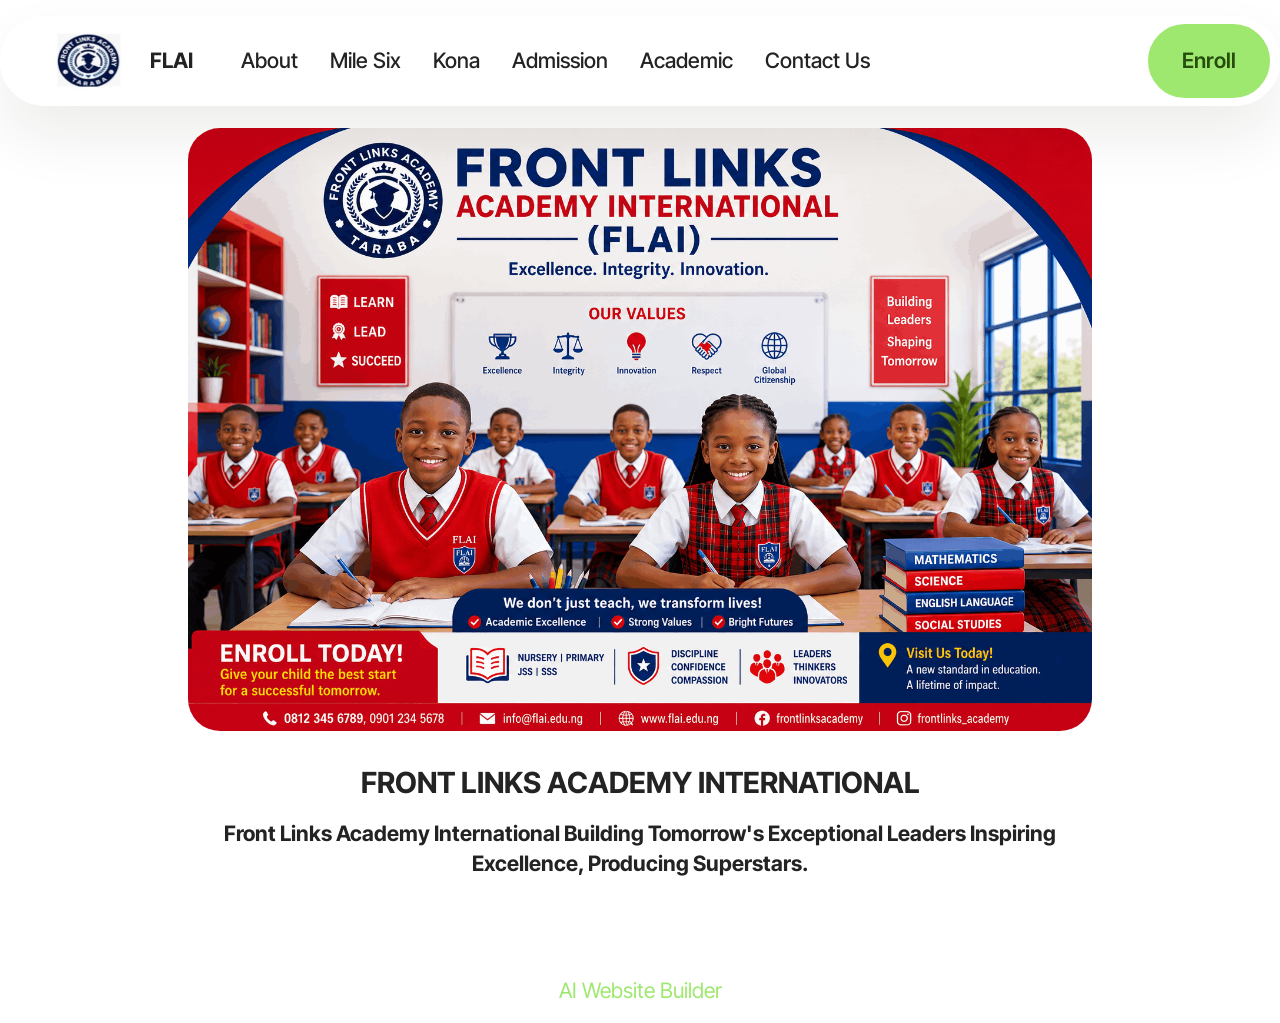
==== index.html @ f35ad3a6 "i have made some changes to different pages of this my email I want you to reflect the change to tak" ====
<!DOCTYPE html>
<html  >
<head>
  <!-- Site made with Mobirise Website Builder v6.1.12, https://mobirise.com -->
  <meta charset="UTF-8">
  <meta http-equiv="X-UA-Compatible" content="IE=edge">
  <meta name="generator" content="Mobirise v6.1.12, mobirise.com">
  <meta name="viewport" content="width=device-width, initial-scale=1, minimum-scale=1">
  <link rel="shortcut icon" href="assets/images/front-232x131.jpeg" type="image/x-icon">
  <meta name="description" content="">
  
  
  <title>Home</title>
  <link rel="stylesheet" href="assets/web/assets/mobirise-icons2/mobirise2.css">
  <link rel="stylesheet" href="assets/bootstrap/css/bootstrap.min.css">
  <link rel="stylesheet" href="assets/dropdown/css/style.css">
  <link rel="stylesheet" href="assets/theme/css/style.css">
  <link rel="preload" href="https://fonts.googleapis.com/css?family=Inter+Tight:100,200,300,400,500,600,700,800,900,100i,200i,300i,400i,500i,600i,700i,800i,900i&display=swap" as="style" onload="this.onload=null;this.rel='stylesheet'">
  <noscript><link rel="stylesheet" href="https://fonts.googleapis.com/css?family=Inter+Tight:100,200,300,400,500,600,700,800,900,100i,200i,300i,400i,500i,600i,700i,800i,900i&display=swap"></noscript>
  <link rel="preload" as="style" href="assets/mobirise/css/mbr-additional.css?v=ngx1oE"><link rel="stylesheet" href="assets/mobirise/css/mbr-additional.css?v=ngx1oE" type="text/css">

  
  
  
</head>
<body>
  
  <section data-bs-version="5.1" class="menu menu1 cid-vpVtvI7wzk" once="menu" id="menu01-0">
	

	<nav class="navbar navbar-dropdown navbar-fixed-top navbar-expand-lg">
		<div class="container">
			<div class="navbar-brand">
				<span class="navbar-logo">
					
						<img src="assets/images/front-232x131.jpeg" alt="Mobirise Website Builder" style="height: 4.1rem;">
					
				</span>
				<span class="navbar-caption-wrap"><a class="navbar-caption text-black display-4" href="https://mobiri.se">FLAI</a></span>
			</div>
			<button class="navbar-toggler" type="button" data-toggle="collapse" data-bs-toggle="collapse" data-target="#navbarSupportedContent" data-bs-target="#navbarSupportedContent" aria-controls="navbarNavAltMarkup" aria-expanded="false" aria-label="Toggle navigation">
				<div class="hamburger">
					<span></span>
					<span></span>
					<span></span>
					<span></span>
				</div>
			</button>
			<div class="collapse navbar-collapse" id="navbarSupportedContent">
				<ul class="navbar-nav nav-dropdown" data-app-modern-menu="true"><li class="nav-item">
						<a class="nav-link link text-black text-primary display-4" href="index.html">About</a>
					</li>
					<li class="nav-item">
						<a class="nav-link link text-black text-primary display-4" href="Mile Six.html" aria-expanded="false">Mile Six</a>
					</li>
					<li class="nav-item">
						<a class="nav-link link text-black text-primary display-4" href="Kona.html">Kona</a>
					</li><li class="nav-item"><a class="nav-link link text-black text-primary display-4" href="Admission.html">Admission</a></li><li class="nav-item"><a class="nav-link link text-black text-primary display-4" href="Academic.html">Academic</a></li><li class="nav-item"><a class="nav-link link text-black text-primary display-4" href="Contact Us.html">Contact Us</a></li></ul>
				
				<div class="navbar-buttons mbr-section-btn"><a class="btn btn-primary display-4" href="https://docs.google.com/forms/d/e/1FAIpQLSfsTu2SlYnp4zpm4cTp5CRdZCL0W5uRbPHnuYAsHV6tFRTUJg/viewform?usp=sharing&ouid=110443081614350063165">Enroll</a></div>
			</div>
		</div>
	</nav>
</section>

<section data-bs-version="5.1" class="image01 cid-vpWY60QFX1" id="image01-a">
  

  
  

  <div class="container">
    <div class="row justify-content-center">
      <div class="col-12 col-lg-9">
        <div class="image-wrapper mb-4">
          <img class="w-100" src="assets/images/chatgpt20image20jul20202020262010-16-3920pm-1536x1024.png" alt="Mobirise Website Builder">
        </div>
        <h4 class="mbr-description mbr-fonts-style mb-3 align-center display-5"><strong>FRONT LINKS ACADEMY INTERNATIONAL</strong></h4>
        <p class="mbr-description mbr-fonts-style mb-0 align-center display-7"><strong>Front Links Academy International Building Tomorrow's Exceptional Leaders Inspiring Excellence, Producing Superstars.</strong></p>
      </div>
    </div>
  </div>
</section><section class="display-7" style="padding: 0;align-items: center;justify-content: center;flex-wrap: wrap;    align-content: center;display: flex;position: relative;height: 4rem;"><a href="https://mobiri.se/4674912" style="flex: 1 1;height: 4rem;position: absolute;width: 100%;z-index: 1;"><img alt="" style="height: 4rem;" src="[data-uri]"></a><p style="margin: 0;text-align: center;" class="display-7">&#8204;</p><a style="z-index:1" href="https://mobirise.com/builder/ai-website-builder.html">AI Website Builder</a></section><script src="assets/bootstrap/js/bootstrap.bundle.min.js"></script>  <script src="assets/smoothscroll/smooth-scroll.js"></script>  <script src="assets/ytplayer/index.js"></script>  <script src="assets/dropdown/js/navbar-dropdown.js"></script>  <script src="assets/theme/js/script.js"></script>  
  
  
</body>
</html>
---- assets/web/assets/mobirise-icons2/mobirise2.css ----
@font-face {
  font-family: 'Moririse2';
  font-display: swap;
  src:  url('mobirise2.eot?f2bix4');
  src:  url('mobirise2.eot?f2bix4#iefix') format('embedded-opentype'),
    url('mobirise2.woff2?f2bix4') format('woff2'),
    url('mobirise2.woff?f2bix4') format('woff'),
    url('mobirise2.ttf?f2bix4') format('truetype'),
    url('mobirise2.svg?f2bix4#mobirise2') format('svg');
  font-weight: normal;
  font-style: normal;
}

[class^="mobi-"], [class*=" mobi-"] {
  /* use !important to prevent issues with browser extensions that change fonts */
  font-family: 'Moririse2' !important;
  speak: none;
  font-style: normal;
  font-weight: normal;
  font-variant: normal;
  text-transform: none;
  line-height: 1;

  /* Better Font Rendering =========== */
  -webkit-font-smoothing: antialiased;
  -moz-osx-font-smoothing: grayscale;
}

.mobi-mbri-add-submenu:before {
  content: "\e900";
}
.mobi-mbri-alert:before {
  content: "\e901";
}
.mobi-mbri-align-center:before {
  content: "\e902";
}
.mobi-mbri-align-justify:before {
  content: "\e903";
}
.mobi-mbri-align-left:before {
  content: "\e904";
}
.mobi-mbri-align-right:before {
  content: "\e905";
}
.mobi-mbri-android:before {
  content: "\e906";
}
.mobi-mbri-apple:before {
  content: "\e907";
}
.mobi-mbri-arrow-down:before {
  content: "\e908";
}
.mobi-mbri-arrow-next:before {
  content: "\e909";
}
.mobi-mbri-arrow-prev:before {
  content: "\e90a";
}
.mobi-mbri-arrow-up:before {
  content: "\e90b";
}
.mobi-mbri-bold:before {
  content: "\e90c";
}
.mobi-mbri-bookmark:before {
  content: "\e90d";
}
.mobi-mbri-bootstrap:before {
  content: "\e90e";
}
.mobi-mbri-briefcase:before {
  content: "\e90f";
}
.mobi-mbri-browse:before {
  content: "\e910";
}
.mobi-mbri-bulleted-list:before {
  content: "\e911";
}
.mobi-mbri-calendar:before {
  content: "\e912";
}
.mobi-mbri-camera:before {
  content: "\e913";
}
.mobi-mbri-cart-add:before {
  content: "\e914";
}
.mobi-mbri-cart-full:before {
  content: "\e915";
}
.mobi-mbri-cash:before {
  content: "\e916";
}
.mobi-mbri-change-style:before {
  content: "\e917";
}
.mobi-mbri-chat:before {
  content: "\e918";
}
.mobi-mbri-clock:before {
  content: "\e919";
}
.mobi-mbri-close:before {
  content: "\e91a";
}
.mobi-mbri-cloud:before {
  content: "\e91b";
}
.mobi-mbri-code:before {
  content: "\e91c";
}
.mobi-mbri-contact-form:before {
  content: "\e91d";
}
.mobi-mbri-credit-card:before {
  content: "\e91e";
}
.mobi-mbri-cursor-click:before {
  content: "\e91f";
}
.mobi-mbri-cust-feedback:before {
  content: "\e920";
}
.mobi-mbri-database:before {
  content: "\e921";
}
.mobi-mbri-delivery:before {
  content: "\e922";
}
.mobi-mbri-desktop:before {
  content: "\e923";
}
.mobi-mbri-devices:before {
  content: "\e924";
}
.mobi-mbri-down:before {
  content: "\e925";
}
.mobi-mbri-download-2:before {
  content: "\e926";
}
.mobi-mbri-download:before {
  content: "\e927";
}
.mobi-mbri-drag-n-drop-2:before {
  content: "\e928";
}
.mobi-mbri-drag-n-drop:before {
  content: "\e929";
}
.mobi-mbri-edit-2:before {
  content: "\e92a";
}
.mobi-mbri-edit:before {
  content: "\e92b";
}
.mobi-mbri-error:before {
  content: "\e92c";
}
.mobi-mbri-extension:before {
  content: "\e92d";
}
.mobi-mbri-features:before {
  content: "\e92e";
}
.mobi-mbri-file:before {
  content: "\e92f";
}
.mobi-mbri-flag:before {
  content: "\e930";
}
.mobi-mbri-folder:before {
  content: "\e931";
}
.mobi-mbri-gift:before {
  content: "\e932";
}
.mobi-mbri-github:before {
  content: "\e933";
}
.mobi-mbri-globe-2:before {
  content: "\e934";
}
.mobi-mbri-globe:before {
  content: "\e935";
}
.mobi-mbri-growing-chart:before {
  content: "\e936";
}
.mobi-mbri-hearth:before {
  content: "\e937";
}
.mobi-mbri-help:before {
  content: "\e938";
}
.mobi-mbri-home:before {
  content: "\e939";
}
.mobi-mbri-hot-cup:before {
  content: "\e93a";
}
.mobi-mbri-idea:before {
  content: "\e93b";
}
.mobi-mbri-image-gallery:before {
  content: "\e93c";
}
.mobi-mbri-image-slider:before {
  content: "\e93d";
}
.mobi-mbri-info:before {
  content: "\e93e";
}
.mobi-mbri-italic:before {
  content: "\e93f";
}
.mobi-mbri-key:before {
  content: "\e940";
}
.mobi-mbri-laptop:before {
  content: "\e941";
}
.mobi-mbri-layers:before {
  content: "\e942";
}
.mobi-mbri-left-right:before {
  content: "\e943";
}
.mobi-mbri-left:before {
  content: "\e944";
}
.mobi-mbri-letter:before {
  content: "\e945";
}
.mobi-mbri-like:before {
  content: "\e946";
}
.mobi-mbri-link:before {
  content: "\e947";
}
.mobi-mbri-lock:before {
  content: "\e948";
}
.mobi-mbri-login:before {
  content: "\e949";
}
.mobi-mbri-logout:before {
  content: "\e94a";
}
.mobi-mbri-magic-stick:before {
  content: "\e94b";
}
.mobi-mbri-map-pin:before {
  content: "\e94c";
}
.mobi-mbri-menu:before {
  content: "\e94d";
}
.mobi-mbri-mobile-2:before {
  content: "\e94e";
}
.mobi-mbri-mobile-horizontal:before {
  content: "\e94f";
}
.mobi-mbri-mobile:before {
  content: "\e950";
}
.mobi-mbri-mobirise:before {
  content: "\e951";
}
.mobi-mbri-more-horizontal:before {
  content: "\e952";
}
.mobi-mbri-more-vertical:before {
  content: "\e953";
}
.mobi-mbri-music:before {
  content: "\e954";
}
.mobi-mbri-new-file:before {
  content: "\e955";
}
.mobi-mbri-numbered-list:before {
  content: "\e956";
}
.mobi-mbri-opened-folder:before {
  content: "\e957";
}
.mobi-mbri-pages:before {
  content: "\e958";
}
.mobi-mbri-paper-plane:before {
  content: "\e959";
}
.mobi-mbri-paperclip:before {
  content: "\e95a";
}
.mobi-mbri-phone:before {
  content: "\e95b";
}
.mobi-mbri-photo:before {
  content: "\e95c";
}
.mobi-mbri-photos:before {
  content: "\e95d";
}
.mobi-mbri-pin:before {
  content: "\e95e";
}
.mobi-mbri-play:before {
  content: "\e95f";
}
.mobi-mbri-plus:before {
  content: "\e960";
}
.mobi-mbri-preview:before {
  content: "\e961";
}
.mobi-mbri-print:before {
  content: "\e962";
}
.mobi-mbri-protect:before {
  content: "\e963";
}
.mobi-mbri-question:before {
  content: "\e964";
}
.mobi-mbri-quote-left:before {
  content: "\e965";
}
.mobi-mbri-quote-right:before {
  content: "\e966";
}
.mobi-mbri-redo:before {
  content: "\e967";
}
.mobi-mbri-refresh:before {
  content: "\e968";
}
.mobi-mbri-responsive-2:before {
  content: "\e969";
}
.mobi-mbri-responsive:before {
  content: "\e96a";
}
.mobi-mbri-right:before {
  content: "\e96b";
}
.mobi-mbri-rocket:before {
  content: "\e96c";
}
.mobi-mbri-sad-face:before {
  content: "\e96d";
}
.mobi-mbri-sale:before {
  content: "\e96e";
}
.mobi-mbri-save:before {
  content: "\e96f";
}
.mobi-mbri-search:before {
  content: "\e970";
}
.mobi-mbri-setting-2:before {
  content: "\e971";
}
.mobi-mbri-setting-3:before {
  content: "\e972";
}
.mobi-mbri-setting:before {
  content: "\e973";
}
.mobi-mbri-share:before {
  content: "\e974";
}
.mobi-mbri-shopping-bag:before {
  content: "\e975";
}
.mobi-mbri-shopping-basket:before {
  content: "\e976";
}
.mobi-mbri-shopping-cart:before {
  content: "\e977";
}
.mobi-mbri-sites:before {
  content: "\e978";
}
.mobi-mbri-smile-face:before {
  content: "\e979";
}
.mobi-mbri-speed:before {
  content: "\e97a";
}
.mobi-mbri-star:before {
  content: "\e97b";
}
.mobi-mbri-success:before {
  content: "\e97c";
}
.mobi-mbri-sun:before {
  content: "\e97d";
}
.mobi-mbri-sun2:before {
  content: "\e97e";
}
.mobi-mbri-tablet-vertical:before {
  content: "\e97f";
}
.mobi-mbri-tablet:before {
  content: "\e980";
}
.mobi-mbri-target:before {
  content: "\e981";
}
.mobi-mbri-timer:before {
  content: "\e982";
}
.mobi-mbri-to-ftp:before {
  content: "\e983";
}
.mobi-mbri-to-local-drive:before {
  content: "\e984";
}
.mobi-mbri-touch-swipe:before {
  content: "\e985";
}
.mobi-mbri-touch:before {
  content: "\e986";
}
.mobi-mbri-trash:before {
  content: "\e987";
}
.mobi-mbri-underline:before {
  content: "\e988";
}
.mobi-mbri-undo:before {
  content: "\e989";
}
.mobi-mbri-unlink:before {
  content: "\e98a";
}
.mobi-mbri-unlock:before {
  content: "\e98b";
}
.mobi-mbri-up-down:before {
  content: "\e98c";
}
.mobi-mbri-up:before {
  content: "\e98d";
}
.mobi-mbri-update:before {
  content: "\e98e";
}
.mobi-mbri-upload-2:before {
  content: "\e98f";
}
.mobi-mbri-upload:before {
  content: "\e990";
}
.mobi-mbri-user-2:before {
  content: "\e991";
}
.mobi-mbri-user:before {
  content: "\e992";
}
.mobi-mbri-users:before {
  content: "\e993";
}
.mobi-mbri-video-play:before {
  content: "\e994";
}
.mobi-mbri-video:before {
  content: "\e995";
}
.mobi-mbri-watch:before {
  content: "\e996";
}
.mobi-mbri-website-theme-2:before {
  content: "\e997";
}
.mobi-mbri-website-theme:before {
  content: "\e998";
}
.mobi-mbri-wifi:before {
  content: "\e999";
}
.mobi-mbri-windows:before {
  content: "\e99a";
}
.mobi-mbri-zoom-in:before {
  content: "\e99b";
}
.mobi-mbri-zoom-out:before {
  content: "\e99c";
}
---- assets/dropdown/css/style.css ----
.navbar-dropdown {
  left: 0;
  padding: 0;
  position: absolute;
  right: 0;
  top: 0;
  transition: all 0.45s ease;
  z-index: 1030;
  background: #282828; }
  .navbar-dropdown .navbar-logo {
    margin-right: 0.8rem;
    transition: margin 0.3s ease-in-out;
    vertical-align: middle; }
    .navbar-dropdown .navbar-logo img {
      height: 3.125rem;
      transition: all 0.3s ease-in-out; }
    .navbar-dropdown .navbar-logo.mbr-iconfont {
      font-size: 3.125rem;
      line-height: 3.125rem; }
  .navbar-dropdown .navbar-caption {
    font-weight: 700;
    white-space: normal;
    vertical-align: -4px;
    line-height: 3.125rem !important; }
    .navbar-dropdown .navbar-caption, .navbar-dropdown .navbar-caption:hover {
      color: inherit;
      text-decoration: none; }
  .navbar-dropdown .mbr-iconfont + .navbar-caption {
    vertical-align: -1px; }
  .navbar-dropdown.navbar-fixed-top {
    position: fixed; }
  .navbar-dropdown .navbar-brand span {
    vertical-align: -4px; }
  .navbar-dropdown.bg-color.transparent {
    background: none; }
  .navbar-dropdown.navbar-short .navbar-brand {
    padding: 0.625rem 0; }
    .navbar-dropdown.navbar-short .navbar-brand span {
      vertical-align: -1px; }
  .navbar-dropdown.navbar-short .navbar-caption {
    line-height: 2.375rem !important;
    vertical-align: -2px; }
  .navbar-dropdown.navbar-short .navbar-logo {
    margin-right: 0.5rem; }
    .navbar-dropdown.navbar-short .navbar-logo img {
      height: 2.375rem; }
    .navbar-dropdown.navbar-short .navbar-logo.mbr-iconfont {
      font-size: 2.375rem;
      line-height: 2.375rem; }
  .navbar-dropdown.navbar-short .mbr-table-cell {
    height: 3.625rem; }
  .navbar-dropdown .navbar-close {
    left: 0.6875rem;
    position: fixed;
    top: 0.75rem;
    z-index: 1000; }
  .navbar-dropdown .hamburger-icon {
    content: "";
    display: inline-block;
    vertical-align: middle;
    width: 16px;
    -webkit-box-shadow: 0 -6px 0 1px #282828,0 0 0 1px #282828,0 6px 0 1px #282828;
    -moz-box-shadow: 0 -6px 0 1px #282828,0 0 0 1px #282828,0 6px 0 1px #282828;
    box-shadow: 0 -6px 0 1px #282828,0 0 0 1px #282828,0 6px 0 1px #282828; }

.dropdown-menu .dropdown-toggle[data-toggle="dropdown-submenu"]::after {
  border-bottom: 0.35em solid transparent;
  border-left: 0.35em solid;
  border-right: 0;
  border-top: 0.35em solid transparent;
  margin-left: 0.3rem; }

.dropdown-menu .dropdown-item:focus {
  outline: 0; }

.nav-dropdown {
  font-size: 0.75rem;
  font-weight: 500;
  height: auto !important; }
  .nav-dropdown .nav-btn {
    padding-left: 1rem; }
  .nav-dropdown .link {
    margin: .667em 1.667em;
    font-weight: 500;
    padding: 0;
    transition: color .2s ease-in-out; }
    .nav-dropdown .link.dropdown-toggle {
      margin-right: 2.583em; }
      .nav-dropdown .link.dropdown-toggle::after {
        margin-left: .25rem;
        border-top: 0.35em solid;
        border-right: 0.35em solid transparent;
        border-left: 0.35em solid transparent;
        border-bottom: 0; }
      .nav-dropdown .link.dropdown-toggle[aria-expanded="true"] {
        margin: 0;
        padding: 0.667em 3.263em  0.667em 1.667em; }
  .nav-dropdown .link::after,
  .nav-dropdown .dropdown-item::after {
    color: inherit; }
  .nav-dropdown .btn {
    font-size: 0.75rem;
    font-weight: 700;
    letter-spacing: 0;
    margin-bottom: 0;
    padding-left: 1.25rem;
    padding-right: 1.25rem; }
  .nav-dropdown .dropdown-menu {
    border-radius: 0;
    border: 0;
    left: 0;
    margin: 0;
    padding-bottom: 1.25rem;
    padding-top: 1.25rem;
    position: relative; }
  .nav-dropdown .dropdown-submenu {
    margin-left: 0.125rem;
    top: 0; }
  .nav-dropdown .dropdown-item {
    font-weight: 500;
    line-height: 2;
    padding: 0.3846em 4.615em 0.3846em 1.5385em;
    position: relative;
    transition: color .2s ease-in-out, background-color .2s ease-in-out; }
    .nav-dropdown .dropdown-item::after {
      margin-top: -0.3077em;
      position: absolute;
      right: 1.1538em;
      top: 50%; }
    .nav-dropdown .dropdown-item:focus, .nav-dropdown .dropdown-item:hover {
      background: none; }

@media (max-width: 767px) {
  .nav-dropdown.navbar-toggleable-sm {
    bottom: 0;
    display: none;
    left: 0;
    overflow-x: hidden;
    position: fixed;
    top: 0;
    transform: translateX(-100%);
    -ms-transform: translateX(-100%);
    -webkit-transform: translateX(-100%);
    width: 18.75rem;
    z-index: 999; } }
.nav-dropdown.navbar-toggleable-xl {
  bottom: 0;
  display: none;
  left: 0;
  overflow-x: hidden;
  position: fixed;
  top: 0;
  transform: translateX(-100%);
  -ms-transform: translateX(-100%);
  -webkit-transform: translateX(-100%);
  width: 18.75rem;
  z-index: 999; }

.nav-dropdown-sm {
  display: block !important;
  overflow-x: hidden;
  overflow: auto;
  padding-top: 3.875rem; }
  .nav-dropdown-sm::after {
    content: "";
    display: block;
    height: 3rem;
    width: 100%; }
  .nav-dropdown-sm.collapse.in ~ .navbar-close {
    display: block !important; }
  .nav-dropdown-sm.collapsing, .nav-dropdown-sm.collapse.in {
    transform: translateX(0);
    -ms-transform: translateX(0);
    -webkit-transform: translateX(0);
    transition: all 0.25s ease-out;
    -webkit-transition: all 0.25s ease-out;
    background: #282828; }
  .nav-dropdown-sm.collapsing[aria-expanded="false"] {
    transform: translateX(-100%);
    -ms-transform: translateX(-100%);
    -webkit-transform: translateX(-100%); }
  .nav-dropdown-sm .nav-item {
    display: block;
    margin-left: 0 !important;
    padding-left: 0; }
  .nav-dropdown-sm .link,
  .nav-dropdown-sm .dropdown-item {
    border-top: 1px dotted rgba(255, 255, 255, 0.1);
    font-size: 0.8125rem;
    line-height: 1.6;
    margin: 0 !important;
    padding: 0.875rem 2.4rem 0.875rem 1.5625rem !important;
    position: relative;
    white-space: normal; }
    .nav-dropdown-sm .link:focus, .nav-dropdown-sm .link:hover,
    .nav-dropdown-sm .dropdown-item:focus,
    .nav-dropdown-sm .dropdown-item:hover {
      background: rgba(0, 0, 0, 0.2) !important;
      color: #c0a375; }
  .nav-dropdown-sm .nav-btn {
    position: relative;
    padding: 1.5625rem 1.5625rem 0 1.5625rem; }
    .nav-dropdown-sm .nav-btn::before {
      border-top: 1px dotted rgba(255, 255, 255, 0.1);
      content: "";
      left: 0;
      position: absolute;
      top: 0;
      width: 100%; }
    .nav-dropdown-sm .nav-btn + .nav-btn {
      padding-top: 0.625rem; }
      .nav-dropdown-sm .nav-btn + .nav-btn::before {
        display: none; }
  .nav-dropdown-sm .btn {
    padding: 0.625rem 0; }
  .nav-dropdown-sm .dropdown-toggle[data-toggle="dropdown-submenu"]::after {
    margin-left: .25rem;
    border-top: 0.35em solid;
    border-right: 0.35em solid transparent;
    border-left: 0.35em solid transparent;
    border-bottom: 0; }
  .nav-dropdown-sm .dropdown-toggle[data-toggle="dropdown-submenu"][aria-expanded="true"]::after {
    border-top: 0;
    border-right: 0.35em solid transparent;
    border-left: 0.35em solid transparent;
    border-bottom: 0.35em solid; }
  .nav-dropdown-sm .dropdown-menu {
    margin: 0;
    padding: 0;
    position: relative;
    top: 0;
    left: 0;
    width: 100%;
    border: 0;
    float: none;
    border-radius: 0;
    background: none; }
  .nav-dropdown-sm .dropdown-submenu {
    left: 100%;
    margin-left: 0.125rem;
    margin-top: -1.25rem;
    top: 0; }

.navbar-toggleable-sm .nav-dropdown .dropdown-menu {
  position: absolute; }

.navbar-toggleable-sm .nav-dropdown .dropdown-submenu {
  left: 100%;
  margin-left: 0.125rem;
  margin-top: -1.25rem;
  top: 0; }

.navbar-toggleable-sm.opened .nav-dropdown .dropdown-menu {
  position: relative; }

.navbar-toggleable-sm.opened .nav-dropdown .dropdown-submenu {
  left: 0;
  margin-left: 00rem;
  margin-top: 0rem;
  top: 0; }

.is-builder .nav-dropdown.collapsing {
  transition: none !important; }
---- assets/theme/css/style.css ----
@charset "UTF-8";
section {
  background-color: #ffffff;
}

body {
  font-style: normal;
  line-height: 1.5;
  font-weight: 400;
  color: #232323;
  position: relative;
}

button {
  background-color: transparent;
  border-color: transparent;
}

.embla__button,
.carousel-control {
  background-color: #edefea !important;
  opacity: 0.8 !important;
  color: #464845 !important;
  border-color: #edefea !important;
}

.carousel .close,
.modalWindow .close {
  background-color: #edefea !important;
  color: #464845 !important;
  border-color: #edefea !important;
  opacity: 0.8 !important;
}

.carousel .close:hover,
.modalWindow .close:hover {
  opacity: 1 !important;
}

.carousel-indicators li {
  background-color: #edefea !important;
  border: 2px solid #464845 !important;
}

.carousel-indicators li:hover,
.carousel-indicators li:active {
  opacity: 0.8 !important;
}

.embla__button:hover,
.carousel-control:hover {
  background-color: #edefea !important;
  opacity: 1 !important;
}

.modalWindow-video-container {
  height: 80%;
}

section,
.container,
.container-fluid {
  position: relative;
  word-wrap: break-word;
}

a.mbr-iconfont:hover {
  text-decoration: none;
}

.article .lead p,
.article .lead ul,
.article .lead ol,
.article .lead pre,
.article .lead blockquote {
  margin-bottom: 0;
}

a {
  font-style: normal;
  font-weight: 400;
  cursor: pointer;
}
a, a:hover {
  text-decoration: none;
}

.mbr-section-title {
  font-style: normal;
  line-height: 1.3;
}

.mbr-section-subtitle {
  line-height: 1.3;
}

.mbr-text {
  font-style: normal;
  line-height: 1.7;
}

h1,
h2,
h3,
h4,
h5,
h6,
.display-1,
.display-2,
.display-4,
.display-5,
.display-7,
span,
p,
a {
  line-height: 1;
  word-break: break-word;
  word-wrap: break-word;
  font-weight: 400;
}

b,
strong {
  font-weight: bold;
}

input:-webkit-autofill, input:-webkit-autofill:hover, input:-webkit-autofill:focus, input:-webkit-autofill:active {
  transition-delay: 9999s;
  -webkit-transition-property: background-color, color;
  transition-property: background-color, color;
}

textarea[type=hidden] {
  display: none;
}

section {
  background-position: 50% 50%;
  background-repeat: no-repeat;
  background-size: cover;
}
section .mbr-background-video,
section .mbr-background-video-preview {
  position: absolute;
  bottom: 0;
  left: 0;
  right: 0;
  top: 0;
}

.hidden {
  visibility: hidden;
}

.mbr-z-index20 {
  z-index: 20;
}

/*! Base colors */
.mbr-white {
  color: #ffffff;
}

.mbr-black {
  color: #111111;
}

.mbr-bg-white {
  background-color: #ffffff;
}

.mbr-bg-black {
  background-color: #000000;
}

/*! Text-aligns */
.align-left {
  text-align: left;
}

.align-center {
  text-align: center;
}

.align-right {
  text-align: right;
}

/*! Font-weight  */
.mbr-light {
  font-weight: 300;
}

.mbr-regular {
  font-weight: 400;
}

.mbr-semibold {
  font-weight: 500;
}

.mbr-bold {
  font-weight: 700;
}

/*! Media  */
.media-content {
  flex-basis: 100%;
}

.media-container-row {
  display: flex;
  flex-direction: row;
  flex-wrap: wrap;
  justify-content: center;
  align-content: center;
  align-items: start;
}
.media-container-row .media-size-item {
  width: 400px;
}

.media-container-column {
  display: flex;
  flex-direction: column;
  flex-wrap: wrap;
  justify-content: center;
  align-content: center;
  align-items: stretch;
}
.media-container-column > * {
  width: 100%;
}

@media (min-width: 992px) {
  .media-container-row {
    flex-wrap: nowrap;
  }
}
figure {
  margin-bottom: 0;
  overflow: hidden;
}

figure[mbr-media-size] {
  transition: width 0.1s;
}

img,
iframe {
  display: block;
  width: 100%;
}

.card {
  background-color: transparent;
  border: none;
}

.card-box {
  width: 100%;
}

.card-img {
  text-align: center;
  flex-shrink: 0;
  -webkit-flex-shrink: 0;
}

.media {
  max-width: 100%;
  margin: 0 auto;
}

.mbr-figure {
  align-self: center;
}

.media-container > div {
  max-width: 100%;
}

.mbr-figure img,
.card-img img {
  width: 100%;
}

@media (max-width: 991px) {
  .media-size-item {
    width: auto !important;
  }
  .media {
    width: auto;
  }
  .mbr-figure {
    width: 100% !important;
  }
}
/*! Buttons */
.mbr-section-btn {
  margin-left: -0.6rem;
  margin-right: -0.6rem;
  font-size: 0;
}

.btn {
  font-weight: 600;
  border-width: 1px;
  font-style: normal;
  margin: 0.6rem 0.6rem;
  white-space: normal;
  transition: all 0.2s ease-in-out;
  display: inline-flex;
  align-items: center;
  justify-content: center;
  word-break: break-word;
}

.btn-sm {
  font-weight: 600;
  letter-spacing: 0px;
  transition: all 0.3s ease-in-out;
}

.btn-md {
  font-weight: 600;
  letter-spacing: 0px;
  transition: all 0.3s ease-in-out;
}

.btn-lg {
  font-weight: 600;
  letter-spacing: 0px;
  transition: all 0.3s ease-in-out;
}

.btn-form {
  margin: 0;
}
.btn-form:hover {
  cursor: pointer;
}

nav .mbr-section-btn {
  margin-left: 0rem;
  margin-right: 0rem;
}

/*! Btn icon margin */
.btn .mbr-iconfont,
.btn.btn-sm .mbr-iconfont {
  order: 1;
  cursor: pointer;
  margin-left: 0.5rem;
  vertical-align: sub;
}

.btn.btn-md .mbr-iconfont,
.btn.btn-md .mbr-iconfont {
  margin-left: 0.8rem;
}

.mbr-regular {
  font-weight: 400;
}

.mbr-semibold {
  font-weight: 500;
}

.mbr-bold {
  font-weight: 700;
}

[type=submit] {
  -webkit-appearance: none;
}

/*! Full-screen */
.mbr-fullscreen .mbr-overlay {
  min-height: 100vh;
}

.mbr-fullscreen {
  display: flex;
  display: -moz-flex;
  display: -ms-flex;
  display: -o-flex;
  align-items: center;
  min-height: 100vh;
  padding-top: 3rem;
  padding-bottom: 3rem;
}

/*! Map */
.map {
  height: 25rem;
  position: relative;
}
.map iframe {
  width: 100%;
  height: 100%;
}

/*! Scroll to top arrow */
.mbr-arrow-up {
  bottom: 25px;
  right: 90px;
  position: fixed;
  text-align: right;
  z-index: 5000;
  color: #ffffff;
  font-size: 22px;
}

.mbr-arrow-up a {
  background: rgba(0, 0, 0, 0.2);
  border-radius: 50%;
  color: #fff;
  display: inline-block;
  height: 60px;
  width: 60px;
  border: 2px solid #fff;
  outline-style: none !important;
  position: relative;
  text-decoration: none;
  transition: all 0.3s ease-in-out;
  cursor: pointer;
  text-align: center;
}
.mbr-arrow-up a:hover {
  background-color: rgba(0, 0, 0, 0.4);
}
.mbr-arrow-up a i {
  line-height: 60px;
}

.mbr-arrow-up-icon {
  display: block;
  color: #fff;
}

.mbr-arrow-up-icon::before {
  content: "›";
  display: inline-block;
  font-family: serif;
  font-size: 22px;
  line-height: 1;
  font-style: normal;
  position: relative;
  top: 6px;
  left: -4px;
  transform: rotate(-90deg);
}

/*! Arrow Down */
.mbr-arrow {
  position: absolute;
  bottom: 45px;
  left: 50%;
  width: 60px;
  height: 60px;
  cursor: pointer;
  background-color: rgba(80, 80, 80, 0.5);
  border-radius: 50%;
  transform: translateX(-50%);
}
@media (max-width: 767px) {
  .mbr-arrow {
    display: none;
  }
}
.mbr-arrow > a {
  display: inline-block;
  text-decoration: none;
  outline-style: none;
  animation: arrowdown 1.7s ease-in-out infinite;
  color: #ffffff;
}
.mbr-arrow > a > i {
  position: absolute;
  top: -2px;
  left: 15px;
  font-size: 2rem;
}

#scrollToTop a i::before {
  content: "";
  position: absolute;
  display: block;
  border-bottom: 2.5px solid #fff;
  border-left: 2.5px solid #fff;
  width: 27.8%;
  height: 27.8%;
  left: 50%;
  top: 51%;
  transform: translateY(-30%) translateX(-50%) rotate(135deg);
}

@keyframes arrowdown {
  0% {
    transform: translateY(0px);
  }
  50% {
    transform: translateY(-5px);
  }
  100% {
    transform: translateY(0px);
  }
}
@media (max-width: 500px) {
  .mbr-arrow-up {
    left: 0;
    right: 0;
    text-align: center;
  }
}
/*Gradients animation*/
@keyframes gradient-animation {
  from {
    background-position: 0% 100%;
    animation-timing-function: ease-in-out;
  }
  to {
    background-position: 100% 0%;
    animation-timing-function: ease-in-out;
  }
}
.bg-gradient {
  background-size: 200% 200%;
  animation: gradient-animation 5s infinite alternate;
  -webkit-animation: gradient-animation 5s infinite alternate;
}

.menu .navbar-brand {
  display: -webkit-flex;
}
.menu .navbar-brand span {
  display: flex;
  display: -webkit-flex;
}
.menu .navbar-brand .navbar-caption-wrap {
  display: -webkit-flex;
}
.menu .navbar-brand .navbar-logo img {
  display: -webkit-flex;
  width: auto;
}
@media (min-width: 768px) and (max-width: 991px) {
  .menu .navbar-toggleable-sm .navbar-nav {
    display: -ms-flexbox;
  }
}
@media (max-width: 991px) {
  .menu .navbar-collapse {
    max-height: 93.5vh;
  }
  .menu .navbar-collapse.show {
    overflow: auto;
  }
}
@media (min-width: 992px) {
  .menu .navbar-nav.nav-dropdown {
    display: -webkit-flex;
  }
  .menu .navbar-toggleable-sm .navbar-collapse {
    display: -webkit-flex !important;
  }
  .menu .collapsed .navbar-collapse {
    max-height: 93.5vh;
  }
  .menu .collapsed .navbar-collapse.show {
    overflow: auto;
  }
}
@media (max-width: 767px) {
  .menu .navbar-collapse {
    max-height: 80vh;
  }
}

.nav-link .mbr-iconfont {
  margin-right: 0.5rem;
}

.navbar {
  display: -webkit-flex;
  -webkit-flex-wrap: wrap;
  -webkit-align-items: center;
  -webkit-justify-content: space-between;
}

.navbar-collapse {
  -webkit-flex-basis: 100%;
  -webkit-flex-grow: 1;
  -webkit-align-items: center;
}

.nav-dropdown .link {
  padding: 0.667em 1.667em !important;
  margin: 0 !important;
}

.nav {
  display: -webkit-flex;
  -webkit-flex-wrap: wrap;
}

.row {
  display: -webkit-flex;
  -webkit-flex-wrap: wrap;
}

.justify-content-center {
  -webkit-justify-content: center;
}

.form-inline {
  display: -webkit-flex;
}

.card-wrapper {
  -webkit-flex: 1;
}

.carousel-control {
  z-index: 10;
  display: -webkit-flex;
}

.carousel-controls {
  display: -webkit-flex;
}

.media {
  display: -webkit-flex;
}

.form-group:focus {
  outline: none;
}

.jq-selectbox__select {
  padding: 7px 0;
  position: relative;
}

.jq-selectbox__dropdown {
  overflow: hidden;
  border-radius: 10px;
  position: absolute;
  top: 100%;
  left: 0 !important;
  width: 100% !important;
}

.jq-selectbox__trigger-arrow {
  right: 0;
  transform: translateY(-50%);
}

.jq-selectbox li {
  padding: 1.07em 0.5em;
}

input[type=range] {
  padding-left: 0 !important;
  padding-right: 0 !important;
}

.modal-dialog,
.modal-content {
  height: 100%;
}

.modal-dialog .carousel-inner {
  height: calc(100vh - 1.75rem);
}
@media (max-width: 575px) {
  .modal-dialog .carousel-inner {
    height: calc(100vh - 1rem);
  }
}

.carousel-item {
  text-align: center;
}

.carousel-item img {
  margin: auto;
}

.navbar-toggler {
  align-self: flex-start;
  padding: 0.25rem 0.75rem;
  font-size: 1.25rem;
  line-height: 1;
  background: transparent;
  border: 1px solid transparent;
  border-radius: 0.25rem;
}

.navbar-toggler:focus,
.navbar-toggler:hover {
  text-decoration: none;
  box-shadow: none;
}

.navbar-toggler-icon {
  display: inline-block;
  width: 1.5em;
  height: 1.5em;
  vertical-align: middle;
  content: "";
  background: no-repeat center center;
  background-size: 100% 100%;
}

.navbar-toggler-left {
  position: absolute;
  left: 1rem;
}

.navbar-toggler-right {
  position: absolute;
  right: 1rem;
}

.card-img {
  width: auto;
}

.menu .navbar.collapsed:not(.beta-menu) {
  flex-direction: column;
}

.carousel-item.active,
.carousel-item-next,
.carousel-item-prev {
  display: flex;
}

.note-air-layout .dropup .dropdown-menu,
.note-air-layout .navbar-fixed-bottom .dropdown .dropdown-menu {
  bottom: initial !important;
}

html,
body {
  height: auto;
  min-height: 100vh;
}

.dropup .dropdown-toggle::after {
  display: none;
}

.form-asterisk {
  font-family: initial;
  position: absolute;
  top: -2px;
  font-weight: normal;
}

.form-control-label {
  position: relative;
  cursor: pointer;
  margin-bottom: 0.357em;
  padding: 0;
}

.alert {
  color: #ffffff;
  border-radius: 0;
  border: 0;
  font-size: 1.1rem;
  line-height: 1.5;
  margin-bottom: 1.875rem;
  padding: 1.25rem;
  position: relative;
  text-align: center;
}
.alert.alert-form::after {
  background-color: inherit;
  bottom: -7px;
  content: "";
  display: block;
  height: 14px;
  left: 50%;
  margin-left: -7px;
  position: absolute;
  transform: rotate(45deg);
  width: 14px;
}

.form-control {
  background-color: #ffffff;
  background-clip: border-box;
  color: #232323;
  line-height: 1rem !important;
  height: auto;
  padding: 1.2rem 2rem;
  transition: border-color 0.25s ease 0s;
  border: 1px solid transparent !important;
  border-radius: 4px;
  box-shadow: rgba(0, 0, 0, 0.07) 0px 1px 1px 0px, rgba(0, 0, 0, 0.07) 0px 1px 3px 0px, rgba(0, 0, 0, 0.03) 0px 0px 0px 1px;
}
.form-active .form-control:invalid {
  border-color: red;
}

.row > * {
  padding-right: 1rem;
  padding-left: 1rem;
}

form .row {
  margin-left: -0.6rem;
  margin-right: -0.6rem;
}
form .row [class*=col] {
  padding-left: 0.6rem;
  padding-right: 0.6rem;
}

form .mbr-section-btn {
  padding-left: 0.6rem;
  padding-right: 0.6rem;
}

form .form-check-input {
  margin-top: 0.5;
}

textarea.form-control {
  line-height: 1.5rem !important;
}

.form-group {
  margin-bottom: 1.2rem;
}

.form-control,
form .btn {
  min-height: 48px;
}

.gdpr-block label span.textGDPR input[name=gdpr] {
  top: 7px;
}

.form-control:focus {
  box-shadow: none;
}

:focus {
  outline: none;
}

.mbr-overlay {
  background-color: #000;
  bottom: 0;
  left: 0;
  opacity: 0.5;
  position: absolute;
  right: 0;
  top: 0;
  z-index: 0;
  pointer-events: none;
}

blockquote {
  font-style: italic;
  padding: 3rem;
  font-size: 1.09rem;
  position: relative;
  border-left: 3px solid;
}

ul,
ol,
pre,
blockquote {
  margin-bottom: 2.3125rem;
}

.mt-4 {
  margin-top: 2rem !important;
}

.mb-4 {
  margin-bottom: 2rem !important;
}

.container,
.container-fluid {
  padding-left: 16px;
  padding-right: 16px;
}

.row {
  margin-left: -16px;
  margin-right: -16px;
}
.row > [class*=col] {
  padding-left: 16px;
  padding-right: 16px;
}

@media (min-width: 992px) {
  .container-fluid {
    padding-left: 32px;
    padding-right: 32px;
  }
}
@media (max-width: 991px) {
  .mbr-container {
    padding-left: 16px;
    padding-right: 16px;
  }
}
.app-video-wrapper > img {
  opacity: 1;
}

.app-video-wrapper {
  background: transparent;
}

.item {
  position: relative;
}

.dropdown-menu .dropdown-menu {
  left: 100%;
}

.dropdown-item + .dropdown-menu {
  display: none;
}

.dropdown-item:hover + .dropdown-menu,
.dropdown-menu:hover {
  display: block;
}

@media (min-aspect-ratio: 16/9) {
  .mbr-video-foreground {
    height: 300% !important;
    top: -100% !important;
  }
}
@media (max-aspect-ratio: 16/9) {
  .mbr-video-foreground {
    width: 300% !important;
    left: -100% !important;
  }
}.engine {
	position: absolute;
	text-indent: -2400px;
	text-align: center;
	padding: 0;
	top: 0;
	left: -2400px;
}
---- assets/mobirise/css/mbr-additional.css ----
.btn {
  border-width: 2px;
}
img,
.card-wrap,
.card-wrapper,
.video-wrapper,
.mbr-figure iframe,
.google-map iframe,
.slide-content,
.plan,
.card,
.item-wrapper,
.item-wrapper .mbr-overlay {
  border-radius: 2rem !important;
}
.video-wrapper {
  overflow: hidden;
}
body {
  font-family: Inter Tight;
}
.display-1 {
  font-family: 'Inter Tight', sans-serif;
  font-size: 5rem;
  line-height: 1;
}
.display-1 > .mbr-iconfont {
  font-size: 6.25rem;
}
.display-2 {
  font-family: 'Inter Tight', sans-serif;
  font-size: 4rem;
  line-height: 1;
}
.display-2 > .mbr-iconfont {
  font-size: 5rem;
}
.display-4 {
  font-family: 'Inter Tight', sans-serif;
  font-size: 1.4rem;
  line-height: 1.5;
}
.display-4 > .mbr-iconfont {
  font-size: 1.75rem;
}
.display-5 {
  font-family: 'Inter Tight', sans-serif;
  font-size: 2rem;
  line-height: 1.5;
}
.display-5 > .mbr-iconfont {
  font-size: 2.5rem;
}
.display-7 {
  font-family: 'Inter Tight', sans-serif;
  font-size: 1.4rem;
  line-height: 1.3;
}
.display-7 > .mbr-iconfont {
  font-size: 1.75rem;
}
/* ---- Fluid typography for mobile devices ---- */
/* 1.4 - font scale ratio ( bootstrap == 1.42857 ) */
/* 100vw - current viewport width */
/* (48 - 20)  48 == 48rem == 768px, 20 == 20rem == 320px(minimal supported viewport) */
/* 0.65 - min scale variable, may vary */
@media (max-width: 992px) {
  .display-1 {
    font-size: 4rem;
  }
}
@media (max-width: 768px) {
  .display-1 {
    font-size: 3.5rem;
    font-size: calc( 2.4rem + (5 - 2.4) * ((100vw - 20rem) / (48 - 20)));
    line-height: calc( 1.1 * (2.4rem + (5 - 2.4) * ((100vw - 20rem) / (48 - 20))));
  }
  .display-2 {
    font-size: 3.2rem;
    font-size: calc( 2.05rem + (4 - 2.05) * ((100vw - 20rem) / (48 - 20)));
    line-height: calc( 1.3 * (2.05rem + (4 - 2.05) * ((100vw - 20rem) / (48 - 20))));
  }
  .display-4 {
    font-size: 1.12rem;
    font-size: calc( 1.14rem + (1.4 - 1.14) * ((100vw - 20rem) / (48 - 20)));
    line-height: calc( 1.4 * (1.14rem + (1.4 - 1.14) * ((100vw - 20rem) / (48 - 20))));
  }
  .display-5 {
    font-size: 1.6rem;
    font-size: calc( 1.35rem + (2 - 1.35) * ((100vw - 20rem) / (48 - 20)));
    line-height: calc( 1.4 * (1.35rem + (2 - 1.35) * ((100vw - 20rem) / (48 - 20))));
  }
  .display-7 {
    font-size: 1.12rem;
    font-size: calc( 1.14rem + (1.4 - 1.14) * ((100vw - 20rem) / (48 - 20)));
    line-height: calc( 1.4 * (1.14rem + (1.4 - 1.14) * ((100vw - 20rem) / (48 - 20))));
  }
}
@media (min-width: 992px) and (max-width: 1400px) {
  .display-1 {
    font-size: 3.5rem;
    font-size: calc( 2.4rem + (5 - 2.4) * ((100vw - 62rem) / (87 - 62)));
    line-height: calc( 1.1 * (2.4rem + (5 - 2.4) * ((100vw - 62rem) / (87 - 62))));
  }
  .display-2 {
    font-size: 3.2rem;
    font-size: calc( 2.05rem + (4 - 2.05) * ((100vw - 62rem) / (87 - 62)));
    line-height: calc( 1.3 * (2.05rem + (4 - 2.05) * ((100vw - 62rem) / (87 - 62))));
  }
  .display-4 {
    font-size: 1.12rem;
    font-size: calc( 1.14rem + (1.4 - 1.14) * ((100vw - 62rem) / (87 - 62)));
    line-height: calc( 1.4 * (1.14rem + (1.4 - 1.14) * ((100vw - 62rem) / (87 - 62))));
  }
  .display-5 {
    font-size: 1.6rem;
    font-size: calc( 1.35rem + (2 - 1.35) * ((100vw - 62rem) / (87 - 62)));
    line-height: calc( 1.4 * (1.35rem + (2 - 1.35) * ((100vw - 62rem) / (87 - 62))));
  }
  .display-7 {
    font-size: 1.12rem;
    font-size: calc( 1.14rem + (1.4 - 1.14) * ((100vw - 62rem) / (87 - 62)));
    line-height: calc( 1.4 * (1.14rem + (1.4 - 1.14) * ((100vw - 62rem) / (87 - 62))));
  }
}
/* Buttons */
.btn {
  padding: 1.25rem 2rem;
  border-radius: 4px;
}
@media (max-width: 767px) {
  .btn {
    padding: 0.75rem 1.5rem;
  }
}
.btn-sm {
  padding: 0.6rem 1.2rem;
  border-radius: 4px;
}
.btn-md {
  padding: 0.6rem 1.2rem;
  border-radius: 4px;
}
.btn-lg {
  padding: 1.25rem 2rem;
  border-radius: 4px;
}
.bg-primary {
  background-color: #9fe870 !important;
}
.bg-success {
  background-color: #3a341c !important;
}
.bg-info {
  background-color: #320707 !important;
}
.bg-warning {
  background-color: #a0e2e1 !important;
}
.bg-danger {
  background-color: #ffea64 !important;
}
.btn-primary,
.btn-primary:active {
  background-color: #9fe870 !important;
  border-color: #9fe870 !important;
  color: #264d0c !important;
  box-shadow: none;
}
.btn-primary:hover,
.btn-primary:focus,
.btn-primary.focus,
.btn-primary.active {
  color: inherit;
  background-color: #bcef9c !important;
  border-color: #bcef9c !important;
  box-shadow: none;
}
.btn-primary.disabled,
.btn-primary:disabled {
  color: #264d0c !important;
  background-color: #bcef9c !important;
  border-color: #bcef9c !important;
}
.btn-secondary,
.btn-secondary:active {
  background-color: #ffd7ef !important;
  border-color: #ffd7ef !important;
  color: #d70081 !important;
  box-shadow: none;
}
.btn-secondary:hover,
.btn-secondary:focus,
.btn-secondary.focus,
.btn-secondary.active {
  color: inherit;
  background-color: #ffffff !important;
  border-color: #ffffff !important;
  box-shadow: none;
}
.btn-secondary.disabled,
.btn-secondary:disabled {
  color: #d70081 !important;
  background-color: #ffffff !important;
  border-color: #ffffff !important;
}
.btn-info,
.btn-info:active {
  background-color: #320707 !important;
  border-color: #320707 !important;
  color: #ffffff !important;
  box-shadow: none;
}
.btn-info:hover,
.btn-info:focus,
.btn-info.focus,
.btn-info.active {
  color: inherit;
  background-color: #5f0d0d !important;
  border-color: #5f0d0d !important;
  box-shadow: none;
}
.btn-info.disabled,
.btn-info:disabled {
  color: #ffffff !important;
  background-color: #5f0d0d !important;
  border-color: #5f0d0d !important;
}
.btn-success,
.btn-success:active {
  background-color: #3a341c !important;
  border-color: #3a341c !important;
  color: #ffffff !important;
  box-shadow: none;
}
.btn-success:hover,
.btn-success:focus,
.btn-success.focus,
.btn-success.active {
  color: inherit;
  background-color: #5c532d !important;
  border-color: #5c532d !important;
  box-shadow: none;
}
.btn-success.disabled,
.btn-success:disabled {
  color: #ffffff !important;
  background-color: #5c532d !important;
  border-color: #5c532d !important;
}
.btn-warning,
.btn-warning:active {
  background-color: #a0e2e1 !important;
  border-color: #a0e2e1 !important;
  color: #1f6463 !important;
  box-shadow: none;
}
.btn-warning:hover,
.btn-warning:focus,
.btn-warning.focus,
.btn-warning.active {
  color: inherit;
  background-color: #c7eeed !important;
  border-color: #c7eeed !important;
  box-shadow: none;
}
.btn-warning.disabled,
.btn-warning:disabled {
  color: #1f6463 !important;
  background-color: #c7eeed !important;
  border-color: #c7eeed !important;
}
.btn-danger,
.btn-danger:active {
  background-color: #ffea64 !important;
  border-color: #ffea64 !important;
  color: #645600 !important;
  box-shadow: none;
}
.btn-danger:hover,
.btn-danger:focus,
.btn-danger.focus,
.btn-danger.active {
  color: inherit;
  background-color: #fff197 !important;
  border-color: #fff197 !important;
  box-shadow: none;
}
.btn-danger.disabled,
.btn-danger:disabled {
  color: #645600 !important;
  background-color: #fff197 !important;
  border-color: #fff197 !important;
}
.btn-white,
.btn-white:active {
  background-color: #eff0ec !important;
  border-color: #eff0ec !important;
  color: #757b62 !important;
  box-shadow: none;
}
.btn-white:hover,
.btn-white:focus,
.btn-white.focus,
.btn-white.active {
  color: inherit;
  background-color: #ffffff !important;
  border-color: #ffffff !important;
  box-shadow: none;
}
.btn-white.disabled,
.btn-white:disabled {
  color: #757b62 !important;
  background-color: #ffffff !important;
  border-color: #ffffff !important;
}
.btn-black,
.btn-black:active {
  background-color: #232323 !important;
  border-color: #232323 !important;
  color: #ffffff !important;
  box-shadow: none;
}
.btn-black:hover,
.btn-black:focus,
.btn-black.focus,
.btn-black.active {
  color: inherit;
  background-color: #3d3d3d !important;
  border-color: #3d3d3d !important;
  box-shadow: none;
}
.btn-black.disabled,
.btn-black:disabled {
  color: #ffffff !important;
  background-color: #3d3d3d !important;
  border-color: #3d3d3d !important;
}
.btn-primary-outline,
.btn-primary-outline:active {
  background-color: transparent !important;
  border-color: #9fe870;
  color: #9fe870;
}
.btn-primary-outline:hover,
.btn-primary-outline:focus,
.btn-primary-outline.focus,
.btn-primary-outline.active {
  color: #6ddc25 !important;
  background-color: transparent !important;
  border-color: #6ddc25 !important;
  box-shadow: none !important;
}
.btn-primary-outline.disabled,
.btn-primary-outline:disabled {
  color: #264d0c !important;
  background-color: #9fe870 !important;
  border-color: #9fe870 !important;
}
.btn-secondary-outline,
.btn-secondary-outline:active {
  background-color: transparent !important;
  border-color: #ffd7ef;
  color: #ffd7ef;
}
.btn-secondary-outline:hover,
.btn-secondary-outline:focus,
.btn-secondary-outline.focus,
.btn-secondary-outline.active {
  color: #ff80cc !important;
  background-color: transparent !important;
  border-color: #ff80cc !important;
  box-shadow: none !important;
}
.btn-secondary-outline.disabled,
.btn-secondary-outline:disabled {
  color: #d70081 !important;
  background-color: #ffd7ef !important;
  border-color: #ffd7ef !important;
}
.btn-info-outline,
.btn-info-outline:active {
  background-color: transparent !important;
  border-color: #320707;
  color: #320707;
}
.btn-info-outline:hover,
.btn-info-outline:focus,
.btn-info-outline.focus,
.btn-info-outline.active {
  color: #000000 !important;
  background-color: transparent !important;
  border-color: #000000 !important;
  box-shadow: none !important;
}
.btn-info-outline.disabled,
.btn-info-outline:disabled {
  color: #ffffff !important;
  background-color: #320707 !important;
  border-color: #320707 !important;
}
.btn-success-outline,
.btn-success-outline:active {
  background-color: transparent !important;
  border-color: #3a341c;
  color: #3a341c;
}
.btn-success-outline:hover,
.btn-success-outline:focus,
.btn-success-outline.focus,
.btn-success-outline.active {
  color: #000000 !important;
  background-color: transparent !important;
  border-color: #000000 !important;
  box-shadow: none !important;
}
.btn-success-outline.disabled,
.btn-success-outline:disabled {
  color: #ffffff !important;
  background-color: #3a341c !important;
  border-color: #3a341c !important;
}
.btn-warning-outline,
.btn-warning-outline:active {
  background-color: transparent !important;
  border-color: #a0e2e1;
  color: #a0e2e1;
}
.btn-warning-outline:hover,
.btn-warning-outline:focus,
.btn-warning-outline.focus,
.btn-warning-outline.active {
  color: #5ececc !important;
  background-color: transparent !important;
  border-color: #5ececc !important;
  box-shadow: none !important;
}
.btn-warning-outline.disabled,
.btn-warning-outline:disabled {
  color: #1f6463 !important;
  background-color: #a0e2e1 !important;
  border-color: #a0e2e1 !important;
}
.btn-danger-outline,
.btn-danger-outline:active {
  background-color: transparent !important;
  border-color: #ffea64;
  color: #ffea64;
}
.btn-danger-outline:hover,
.btn-danger-outline:focus,
.btn-danger-outline.focus,
.btn-danger-outline.active {
  color: #ffde0d !important;
  background-color: transparent !important;
  border-color: #ffde0d !important;
  box-shadow: none !important;
}
.btn-danger-outline.disabled,
.btn-danger-outline:disabled {
  color: #645600 !important;
  background-color: #ffea64 !important;
  border-color: #ffea64 !important;
}
.btn-black-outline,
.btn-black-outline:active {
  background-color: transparent !important;
  border-color: #232323;
  color: #232323;
}
.btn-black-outline:hover,
.btn-black-outline:focus,
.btn-black-outline.focus,
.btn-black-outline.active {
  color: #000000 !important;
  background-color: transparent !important;
  border-color: #000000 !important;
  box-shadow: none !important;
}
.btn-black-outline.disabled,
.btn-black-outline:disabled {
  color: #ffffff !important;
  background-color: #232323 !important;
  border-color: #232323 !important;
}
.btn-white-outline,
.btn-white-outline:active {
  background-color: transparent !important;
  border-color: #fafafa;
  color: #fafafa;
}
.btn-white-outline:hover,
.btn-white-outline:focus,
.btn-white-outline.focus,
.btn-white-outline.active {
  color: #cfcfcf !important;
  background-color: transparent !important;
  border-color: #cfcfcf !important;
  box-shadow: none !important;
}
.btn-white-outline.disabled,
.btn-white-outline:disabled {
  color: #7a7a7a !important;
  background-color: #fafafa !important;
  border-color: #fafafa !important;
}
.text-primary {
  color: #9fe870 !important;
}
.text-secondary {
  color: #ffd7ef !important;
}
.text-success {
  color: #3a341c !important;
}
.text-info {
  color: #320707 !important;
}
.text-warning {
  color: #a0e2e1 !important;
}
.text-danger {
  color: #ffea64 !important;
}
.text-white {
  color: #fafafa !important;
}
.text-black {
  color: #232323 !important;
}
a.text-primary:hover,
a.text-primary:focus,
a.text-primary.active {
  color: #66d022 !important;
}
a.text-secondary:hover,
a.text-secondary:focus,
a.text-secondary.active {
  color: #ff71c6 !important;
}
a.text-success:hover,
a.text-success:focus,
a.text-success.active {
  color: #000000 !important;
}
a.text-info:hover,
a.text-info:focus,
a.text-info.active {
  color: #000000 !important;
}
a.text-warning:hover,
a.text-warning:focus,
a.text-warning.active {
  color: #52cac8 !important;
}
a.text-danger:hover,
a.text-danger:focus,
a.text-danger.active {
  color: #fddb00 !important;
}
a.text-white:hover,
a.text-white:focus,
a.text-white.active {
  color: #c7c7c7 !important;
}
a.text-black:hover,
a.text-black:focus,
a.text-black.active {
  color: #000000 !important;
}
a[class*="text-"]:not(.nav-link):not(.dropdown-item):not([role]):not(.navbar-caption) {
  position: relative;
  background-image: transparent;
  background-size: 10000px 2px;
  background-repeat: no-repeat;
  background-position: 0px 1.2em;
  background-position: -10000px 1.2em;
}
a[class*="text-"]:not(.nav-link):not(.dropdown-item):not([role]):not(.navbar-caption):hover {
  transition: background-position 2s ease-in-out;
  background-image: linear-gradient(currentColor 50%, currentColor 50%);
  background-position: 0px 1.2em;
}
.nav-tabs .nav-link.active {
  color: #9fe870;
}
.nav-tabs .nav-link:not(.active) {
  color: #232323;
}
.alert-success {
  background-color: #70c770;
}
.alert-info {
  background-color: #320707;
}
.alert-warning {
  background-color: #a0e2e1;
}
.alert-danger {
  background-color: #ffea64;
}
.mbr-section-btn .btn:not(.btn-form) {
  border-radius: 100px;
}
.mbr-gallery-filter li a {
  border-radius: 100px !important;
}
.mbr-gallery-filter li.active .btn {
  background-color: #9fe870;
  border-color: #9fe870;
  color: #306310;
}
.mbr-gallery-filter li.active .btn:focus {
  box-shadow: none;
}
.nav-tabs .nav-link {
  border-radius: 100px !important;
}
a,
a:hover {
  color: #9fe870;
}
.mbr-plan-header.bg-primary .mbr-plan-subtitle,
.mbr-plan-header.bg-primary .mbr-plan-price-desc {
  color: #ffffff;
}
.mbr-plan-header.bg-success .mbr-plan-subtitle,
.mbr-plan-header.bg-success .mbr-plan-price-desc {
  color: #c0b27c;
}
.mbr-plan-header.bg-info .mbr-plan-subtitle,
.mbr-plan-header.bg-info .mbr-plan-price-desc {
  color: #f3abab;
}
.mbr-plan-header.bg-warning .mbr-plan-subtitle,
.mbr-plan-header.bg-warning .mbr-plan-price-desc {
  color: #ffffff;
}
.mbr-plan-header.bg-danger .mbr-plan-subtitle,
.mbr-plan-header.bg-danger .mbr-plan-price-desc {
  color: #ffffff;
}
/* Scroll to top button*/
.scrollToTop_wraper {
  display: none;
}
.form-control {
  font-family: 'Inter Tight', sans-serif;
  font-size: 1.4rem;
  line-height: 1.3;
  font-weight: 400;
  border-radius: 40px !important;
}
.form-control > .mbr-iconfont {
  font-size: 1.75rem;
}
.form-control:hover,
.form-control:focus {
  box-shadow: rgba(0, 0, 0, 0.07) 0px 1px 1px 0px, rgba(0, 0, 0, 0.07) 0px 1px 3px 0px, rgba(0, 0, 0, 0.03) 0px 0px 0px 1px;
  border-color: #9fe870 !important;
}
.form-control:-webkit-input-placeholder {
  font-family: 'Inter Tight', sans-serif;
  font-size: 1.4rem;
  line-height: 1.3;
  font-weight: 400;
}
.form-control:-webkit-input-placeholder > .mbr-iconfont {
  font-size: 1.75rem;
}
blockquote {
  border-color: #9fe870;
}
/* Forms */
.mbr-form .input-group-btn .btn {
  border-radius: 100px !important;
}
.mbr-form .input-group-btn .btn:hover {
  box-shadow: 0 10px 40px 0 rgba(0, 0, 0, 0.2);
}
.mbr-form .input-group-btn button[type="submit"] {
  border-radius: 100px !important;
  padding: 1rem 3rem;
}
.mbr-form .input-group-btn button[type="submit"]:hover {
  box-shadow: 0 10px 40px 0 rgba(0, 0, 0, 0.2);
}
.jq-selectbox li:hover,
.jq-selectbox li.selected {
  background-color: #9fe870;
  color: #000000;
}
.jq-number__spin {
  transition: 0.25s ease;
}
.jq-number__spin:hover {
  border-color: #9fe870;
}
.jq-selectbox .jq-selectbox__trigger-arrow,
.jq-number__spin.minus:after,
.jq-number__spin.plus:after {
  transition: 0.4s;
  border-top-color: #232323;
  border-bottom-color: #232323;
}
.jq-selectbox:hover .jq-selectbox__trigger-arrow,
.jq-number__spin.minus:hover:after,
.jq-number__spin.plus:hover:after {
  border-top-color: #9fe870;
  border-bottom-color: #9fe870;
}
.xdsoft_datetimepicker .xdsoft_calendar td.xdsoft_default,
.xdsoft_datetimepicker .xdsoft_calendar td.xdsoft_current,
.xdsoft_datetimepicker .xdsoft_timepicker .xdsoft_time_box > div > div.xdsoft_current {
  color: #000000 !important;
  background-color: #9fe870 !important;
  box-shadow: none !important;
}
.xdsoft_datetimepicker .xdsoft_calendar td:hover,
.xdsoft_datetimepicker .xdsoft_timepicker .xdsoft_time_box > div > div:hover {
  color: #000000 !important;
  background: #ffd7ef !important;
  box-shadow: none !important;
}
.lazy-bg {
  background-image: none !important;
}
.lazy-placeholder:not(section),
.lazy-none {
  display: block;
  position: relative;
  padding-bottom: 56.25%;
  width: 100%;
  height: auto;
}
iframe.lazy-placeholder,
.lazy-placeholder:after {
  content: '';
  position: absolute;
  width: 200px;
  height: 200px;
  background: transparent no-repeat center;
  background-size: contain;
  top: 50%;
  left: 50%;
  transform: translateX(-50%) translateY(-50%);
  background-image: url("data:image/svg+xml;charset=UTF-8,%3csvg width='32' height='32' viewBox='0 0 64 64' xmlns='http://www.w3.org/2000/svg' stroke='%239fe870' %3e%3cg fill='none' fill-rule='evenodd'%3e%3cg transform='translate(16 16)' stroke-width='2'%3e%3ccircle stroke-opacity='.5' cx='16' cy='16' r='16'/%3e%3cpath d='M32 16c0-9.94-8.06-16-16-16'%3e%3canimateTransform attributeName='transform' type='rotate' from='0 16 16' to='360 16 16' dur='1s' repeatCount='indefinite'/%3e%3c/path%3e%3c/g%3e%3c/g%3e%3c/svg%3e");
}
section.lazy-placeholder:after {
  opacity: 0.5;
}
body {
  overflow-x: hidden;
}
a {
  transition: color 0.6s;
}
@media (max-width: 1400px) {
  .container {
    max-width: 100%;
  }
}
@media (max-width: 1400px) and (min-width: 768px) {
  .container {
    padding-left: 32px;
    padding-right: 32px;
  }
}
@media (max-width: 1400px) and (min-width: 768px) {
  .container-fluid {
    padding-left: 32px;
    padding-right: 32px;
  }
}
@media (max-width: 767px) {
  .container-fluid {
    padding-left: 16px;
    padding-right: 16px;
  }
}
*:focus-visible {
  outline: red solid 2px !important;
  outline-offset: 2px !important;
  transition: outline 0.2s ease-in-out;
}
.cid-vpVtvI7wzk {
  z-index: 1000;
  width: 100%;
  position: relative;
}
.cid-vpVtvI7wzk .dropdown-item:before {
  font-family: Moririse2 !important;
  content: "\e966";
  display: inline-block;
  width: 0;
  position: absolute;
  left: 1rem;
  top: 0.5rem;
  margin-right: 0.5rem;
  line-height: 1;
  font-size: inherit;
  vertical-align: middle;
  text-align: center;
  overflow: hidden;
  transform: scale(0, 1);
  transition: all 0.25s ease-in-out;
}
@media (max-width: 767px) {
  .cid-vpVtvI7wzk .navbar-toggler {
    transform: scale(0.8);
  }
}
.cid-vpVtvI7wzk .navbar-brand {
  flex-shrink: 0;
  align-items: center;
  margin-right: 0;
  padding: 10px 0;
  transition: all 0.3s;
  word-break: break-word;
  z-index: 1;
}
.cid-vpVtvI7wzk .navbar-brand img {
  max-width: 100%;
  max-height: 100%;
  border-radius: 0px !important;
}
.cid-vpVtvI7wzk .navbar-brand .navbar-caption {
  line-height: inherit !important;
}
.cid-vpVtvI7wzk .navbar-brand .navbar-logo a {
  outline: none;
}
.cid-vpVtvI7wzk .navbar-nav {
  margin: auto;
  margin-left: 0;
}
.cid-vpVtvI7wzk .navbar-nav .nav-item {
  padding: 0 !important;
  transition: .3s all !important;
}
.cid-vpVtvI7wzk .navbar-nav .nav-item .nav-link {
  padding: 16px !important;
  margin: 0 !important;
  border-radius: 1rem !important;
  transition: .3s all !important;
}
.cid-vpVtvI7wzk .navbar-nav .nav-item .nav-link:hover {
  background-color: rgba(27, 31, 10, 0.06);
}
.cid-vpVtvI7wzk .navbar-nav .open .nav-link::after {
  transform: rotate(180deg);
}
@media (min-width: 992px) {
  .cid-vpVtvI7wzk .navbar-nav .open .nav-link::before {
    content: "";
    width: 100%;
    height: 20px;
    top: 100%;
    background: transparent;
    position: absolute;
  }
}
.cid-vpVtvI7wzk .navbar-nav .dropdown-item {
  padding: 12px !important;
  border-radius: 0.5rem !important;
  margin: 0 8px !important;
  transition: .3s all !important;
}
.cid-vpVtvI7wzk .navbar-nav .dropdown-item:hover {
  background-color: rgba(27, 31, 10, 0.06);
}
@media (min-width: 992px) {
  .cid-vpVtvI7wzk .navbar-nav {
    padding-left: 1.5rem;
  }
}
.cid-vpVtvI7wzk .nav-link {
  width: fit-content;
  position: relative;
}
.cid-vpVtvI7wzk .navbar-logo {
  padding-left: 2rem;
  margin: 0 !important;
}
@media (max-width: 767px) {
  .cid-vpVtvI7wzk .navbar-logo {
    padding-left: 1rem;
  }
}
.cid-vpVtvI7wzk .navbar-caption {
  padding-left: 1rem;
  padding-right: .5rem;
}
@media (max-width: 767px) {
  .cid-vpVtvI7wzk .nav-dropdown {
    padding-bottom: 0.5rem;
  }
}
.cid-vpVtvI7wzk .nav-dropdown .link.dropdown-toggle::after {
  margin-left: 0.5rem;
  margin-top: 0.2rem;
  transition: .3s all;
}
.cid-vpVtvI7wzk .container {
  display: flex;
  height: 90px;
  padding: 0.5rem 0.6rem;
  flex-wrap: nowrap;
  background: rgba(255, 255, 255, 0.8) !important;
  left: 0;
  right: 0;
  -webkit-box-pack: justify;
  -ms-flex-pack: justify;
  justify-content: flex-end;
  -webkit-box-align: center;
  -webkit-align-items: center;
  -ms-flex-align: center;
  align-items: center;
  border-radius: 100vw;
  margin-top: 1rem;
  background-color: #ffffff;
  box-shadow: 0 30px 60px 0 rgba(27, 31, 10, 0.08);
}
@media (max-width: 992px) {
  .cid-vpVtvI7wzk .container {
    padding-right: 2rem;
  }
}
@media (max-width: 767px) {
  .cid-vpVtvI7wzk .container {
    width: 95%;
    height: 56px !important;
    padding-right: 1rem;
    margin-top: 0rem;
  }
}
.cid-vpVtvI7wzk .iconfont-wrapper {
  color: #000000 !important;
  font-size: 1.5rem;
  padding-right: 0.5rem;
}
.cid-vpVtvI7wzk .dropdown-menu {
  flex-wrap: wrap;
  flex-direction: column;
  max-width: 100%;
  padding: 12px 4px !important;
  border-radius: 1.5rem;
  transition: .3s all !important;
  min-width: auto;
  background: #ffffff;
  background: rgba(255, 255, 255, 0.8) !important;
}
.cid-vpVtvI7wzk .nav-item:focus,
.cid-vpVtvI7wzk .nav-link:focus {
  outline: none;
}
.cid-vpVtvI7wzk .dropdown .dropdown-menu .dropdown-item {
  width: auto;
  transition: all 0.25s ease-in-out;
}
.cid-vpVtvI7wzk .dropdown .dropdown-menu .dropdown-item::after {
  right: 0.5rem;
}
.cid-vpVtvI7wzk .dropdown .dropdown-menu .dropdown-item .mbr-iconfont {
  margin-right: 0.5rem;
  vertical-align: sub;
}
.cid-vpVtvI7wzk .dropdown .dropdown-menu .dropdown-item .mbr-iconfont:before {
  display: inline-block;
  transform: scale(1, 1);
  transition: all 0.25s ease-in-out;
}
.cid-vpVtvI7wzk .collapsed .dropdown-menu .dropdown-item:before {
  display: none;
}
.cid-vpVtvI7wzk .collapsed .dropdown .dropdown-menu .dropdown-item {
  padding: 0.235em 1.5em 0.235em 1.5em !important;
  transition: none;
  margin: 0 !important;
}
.cid-vpVtvI7wzk .navbar {
  min-height: 90px;
  transition: all 0.3s;
  border-bottom: 1px solid transparent;
  background: transparent !important;
  padding: 0 !important;
  border: none !important;
  box-shadow: none !important;
  border-radius: 0 !important;
}
.cid-vpVtvI7wzk .navbar.opened {
  transition: all 0.3s;
}
.cid-vpVtvI7wzk .navbar .dropdown-item {
  padding: 0.5rem 1.8rem;
}
.cid-vpVtvI7wzk .navbar .navbar-logo img {
  width: auto;
}
.cid-vpVtvI7wzk .navbar .navbar-collapse {
  z-index: 1;
  justify-content: flex-end;
}
.cid-vpVtvI7wzk .navbar.collapsed {
  justify-content: center;
}
.cid-vpVtvI7wzk .navbar.collapsed .nav-item .nav-link::before {
  display: none;
}
.cid-vpVtvI7wzk .navbar.collapsed.opened .dropdown-menu {
  top: 0;
}
@media (min-width: 992px) {
  .cid-vpVtvI7wzk .navbar.collapsed.opened:not(.navbar-short) .navbar-collapse {
    max-height: calc(98.5vh - 4.1rem);
  }
}
.cid-vpVtvI7wzk .navbar.collapsed .dropdown-menu .dropdown-submenu {
  left: 0 !important;
}
.cid-vpVtvI7wzk .navbar.collapsed .dropdown-menu .dropdown-item:after {
  right: auto;
}
.cid-vpVtvI7wzk .navbar.collapsed .dropdown-menu .dropdown-toggle[data-toggle="dropdown-submenu"]:after {
  margin-left: 0.5rem;
  margin-top: 0.2rem;
  border-top: 0.35em solid;
  border-right: 0.35em solid transparent;
  border-left: 0.35em solid transparent;
  border-bottom: 0;
  top: 41%;
}
.cid-vpVtvI7wzk .navbar.collapsed ul.navbar-nav li {
  margin: auto;
}
.cid-vpVtvI7wzk .navbar.collapsed .dropdown-menu .dropdown-item {
  padding: 0.25rem 1.5rem;
  text-align: center;
}
.cid-vpVtvI7wzk .navbar.collapsed .icons-menu {
  padding-left: 0;
  padding-right: 0;
  padding-top: 0.5rem;
  padding-bottom: 0.5rem;
}
@media (max-width: 767px) {
  .cid-vpVtvI7wzk .navbar {
    min-height: 72px;
  }
  .cid-vpVtvI7wzk .navbar .navbar-logo img {
    height: 2rem !important;
  }
}
@media (max-width: 991px) {
  .cid-vpVtvI7wzk .navbar .nav-item .nav-link::before {
    display: none;
  }
  .cid-vpVtvI7wzk .navbar.opened .dropdown-menu {
    top: 0;
  }
  .cid-vpVtvI7wzk .navbar .dropdown-menu .dropdown-submenu {
    left: 0 !important;
  }
  .cid-vpVtvI7wzk .navbar .dropdown-menu .dropdown-item:after {
    right: auto;
  }
  .cid-vpVtvI7wzk .navbar .dropdown-menu .dropdown-toggle[data-toggle="dropdown-submenu"]:after {
    margin-left: 0.5rem;
    margin-top: 0.2rem;
    border-top: 0.35em solid;
    border-right: 0.35em solid transparent;
    border-left: 0.35em solid transparent;
    border-bottom: 0;
    top: 40%;
  }
  .cid-vpVtvI7wzk .navbar .dropdown-menu .dropdown-item {
    padding: 0.25rem 1.5rem !important;
    text-align: center;
  }
  .cid-vpVtvI7wzk .navbar .navbar-brand {
    flex-shrink: initial;
    flex-basis: auto;
    word-break: break-word;
    padding-right: 10px;
  }
  .cid-vpVtvI7wzk .navbar .navbar-toggler {
    flex-basis: auto;
  }
  .cid-vpVtvI7wzk .navbar .icons-menu {
    padding-left: 0;
    padding-top: 0.5rem;
    padding-bottom: 0.5rem;
  }
}
.cid-vpVtvI7wzk .navbar.navbar-short .navbar-logo img {
  height: 2rem;
}
.cid-vpVtvI7wzk .dropdown-item.active,
.cid-vpVtvI7wzk .dropdown-item:active {
  background-color: transparent;
}
.cid-vpVtvI7wzk .navbar-expand-lg .navbar-nav .nav-link {
  padding: 0;
}
.cid-vpVtvI7wzk .nav-dropdown .link.dropdown-toggle {
  margin-right: 1.667em;
}
.cid-vpVtvI7wzk .nav-dropdown .link.dropdown-toggle[aria-expanded="true"] {
  margin-right: 0;
  padding: 0.667em 1.667em;
}
.cid-vpVtvI7wzk .navbar.navbar-expand-lg .dropdown .dropdown-menu {
  background: #ffffff;
}
.cid-vpVtvI7wzk .navbar.navbar-expand-lg .dropdown .dropdown-menu .dropdown-submenu {
  margin: 0;
  left: 105%;
  transform: none;
  top: -12px;
}
.cid-vpVtvI7wzk .navbar .dropdown.open > .dropdown-menu {
  display: flex;
}
.cid-vpVtvI7wzk ul.navbar-nav {
  flex-wrap: wrap;
}
.cid-vpVtvI7wzk .navbar-buttons {
  text-align: center;
  min-width: 140px;
}
@media (max-width: 992px) {
  .cid-vpVtvI7wzk .navbar-buttons {
    text-align: left;
  }
}
.cid-vpVtvI7wzk button.navbar-toggler {
  outline: none;
  width: 31px;
  height: 20px;
  cursor: pointer;
  transition: all 0.2s;
  position: relative;
  align-self: center;
}
.cid-vpVtvI7wzk button.navbar-toggler .hamburger span {
  position: absolute;
  right: 0;
  width: 30px;
  height: 2px;
  border-right: 5px;
  background-color: #000000;
}
.cid-vpVtvI7wzk button.navbar-toggler .hamburger span:nth-child(1) {
  top: 0;
  transition: all 0.2s;
}
.cid-vpVtvI7wzk button.navbar-toggler .hamburger span:nth-child(2) {
  top: 8px;
  transition: all 0.15s;
}
.cid-vpVtvI7wzk button.navbar-toggler .hamburger span:nth-child(3) {
  top: 8px;
  transition: all 0.15s;
}
.cid-vpVtvI7wzk button.navbar-toggler .hamburger span:nth-child(4) {
  top: 16px;
  transition: all 0.2s;
}
.cid-vpVtvI7wzk nav.opened .hamburger span:nth-child(1) {
  top: 8px;
  width: 0;
  opacity: 0;
  right: 50%;
  transition: all 0.2s;
}
.cid-vpVtvI7wzk nav.opened .hamburger span:nth-child(2) {
  transform: rotate(45deg);
  transition: all 0.25s;
}
.cid-vpVtvI7wzk nav.opened .hamburger span:nth-child(3) {
  transform: rotate(-45deg);
  transition: all 0.25s;
}
.cid-vpVtvI7wzk nav.opened .hamburger span:nth-child(4) {
  top: 8px;
  width: 0;
  opacity: 0;
  right: 50%;
  transition: all 0.2s;
}
.cid-vpVtvI7wzk .navbar-dropdown {
  padding: 0 1rem;
}
.cid-vpVtvI7wzk a.nav-link {
  display: flex;
  align-items: center;
  justify-content: center;
}
.cid-vpVtvI7wzk .icons-menu {
  flex-wrap: nowrap;
  display: flex;
  justify-content: center;
  padding-left: 1rem;
  padding-right: 1rem;
  padding-top: 0.3rem;
  text-align: center;
}
@media (max-width: 992px) {
  .cid-vpVtvI7wzk .icons-menu {
    justify-content: flex-start;
    margin-bottom: .5rem;
  }
}
@media screen and (-ms-high-contrast: active), (-ms-high-contrast: none) {
  .cid-vpVtvI7wzk .navbar {
    height: 70px;
  }
  .cid-vpVtvI7wzk .navbar.opened {
    height: auto;
  }
  .cid-vpVtvI7wzk .nav-item .nav-link:hover::before {
    width: 175%;
    max-width: calc(100% + 2rem);
    left: -1rem;
  }
}
.cid-vpVtvI7wzk .navbar .dropdown > .dropdown-menu {
  display: none;
  width: max-content;
  max-width: 500px !important;
  transform: translateX(-50%);
  top: calc(100% + 20px);
  left: 50%;
}
.cid-vpVtvI7wzk .navbar .dropdown > .dropdown-menu .dropdown-item {
  line-height: 1 !important;
}
.cid-vpVtvI7wzk .navbar .dropdown > .dropdown-menu .dropdown .dropdown-item {
  align-items: center;
  display: flex;
  height: max-content !important;
  min-height: max-content !important;
}
.cid-vpVtvI7wzk .navbar .dropdown > .dropdown-menu .dropdown .dropdown-item::after {
  display: inline-block;
  position: static;
  margin-left: 0.5rem;
  margin-top: 0;
  margin-right: 0;
  margin-bottom: 0;
  transition: .3s all;
  transform: rotate(-90deg);
}
.cid-vpVtvI7wzk .navbar .dropdown > .dropdown-menu .dropdown.open .dropdown-item::after {
  transform: rotate(0deg);
}
.cid-vpVtvI7wzk .mbr-section-btn {
  margin: -0.6rem -0.6rem;
}
.cid-vpVtvI7wzk .navbar-toggler {
  margin-left: 12px;
  margin-right: 8px;
  order: 1000;
}
@media (max-width: 991px) {
  .cid-vpVtvI7wzk .navbar-brand {
    margin-right: auto;
  }
  .cid-vpVtvI7wzk .navbar-collapse {
    z-index: -1 !important;
    position: absolute;
    top: 110%;
    left: 0;
    width: 100%;
    padding: 1rem;
    border-radius: 1.5rem;
    background: #ffffff;
    opacity: 1;
    border-color: rgba(255, 255, 255, 0.8) !important;
    background: rgba(255, 255, 255, 0.8) !important;
    backdrop-filter: blur(8px);
  }
  .cid-vpVtvI7wzk .navbar-nav .nav-item .nav-link::after {
    margin-left: 10px;
  }
  .cid-vpVtvI7wzk .navbar-nav .dropdown-item:hover {
    background-color: rgba(27, 31, 10, 0.06);
  }
  .cid-vpVtvI7wzk .navbar .dropdown > .dropdown-menu {
    max-width: 100% !important;
    transform: translateX(0);
    top: 10px;
    left: 0;
    padding: 8px !important;
    border-radius: 1rem;
    background-color: rgba(27, 31, 10, 0.04) !important;
  }
  .cid-vpVtvI7wzk .navbar .dropdown > .dropdown-menu .dropdown-item {
    padding: 8px !important;
    line-height: 1 !important;
    margin-bottom: 4px !important;
  }
  .cid-vpVtvI7wzk .navbar .dropdown > .dropdown-menu .dropdown .dropdown-item {
    align-items: center;
    display: flex;
    height: max-content !important;
    min-height: max-content !important;
  }
  .cid-vpVtvI7wzk .navbar .dropdown > .dropdown-menu .dropdown .dropdown-item::after {
    display: inline-block;
    position: static;
    margin-left: 0.5rem;
    margin-top: 0;
    margin-right: 0;
    margin-bottom: 0;
    transition: .3s all;
    transform: rotate(0deg);
  }
  .cid-vpVtvI7wzk .navbar .dropdown > .dropdown-menu .dropdown.open .dropdown-item::after {
    transform: rotate(180deg);
  }
  .cid-vpVtvI7wzk .navbar .dropdown > .dropdown-menu .dropdown-submenu {
    position: static;
    width: 100%;
    max-width: 100% !important;
    transform: translateX(0) !important;
    top: 0;
    left: 0;
    padding: 8px !important;
    border-radius: 1rem;
    background-color: rgba(27, 31, 10, 0.04) !important;
  }
  .cid-vpVtvI7wzk .navbar .dropdown.open > .dropdown-menu {
    display: flex !important;
    flex-direction: column;
    align-items: flex-start;
  }
}
@media (max-width: 575px) {
  .cid-vpVtvI7wzk .navbar-collapse {
    padding: 1rem;
  }
}
.cid-vpWY60QFX1 {
  padding-top: 8rem;
  padding-bottom: 5rem;
  background-color: #ffffff;
}
.cid-vpWY60QFX1 .mbr-fallback-image.disabled {
  display: none;
}
.cid-vpWY60QFX1 .mbr-fallback-image {
  display: block;
  background-size: cover;
  background-position: center center;
  width: 100%;
  height: 100%;
  position: absolute;
  top: 0;
}
.cid-vpWY60QFX1 .row {
  flex-direction: row-reverse;
}
.cid-vpVtvI7wzk {
  z-index: 1000;
  width: 100%;
  position: relative;
}
.cid-vpVtvI7wzk .dropdown-item:before {
  font-family: Moririse2 !important;
  content: "\e966";
  display: inline-block;
  width: 0;
  position: absolute;
  left: 1rem;
  top: 0.5rem;
  margin-right: 0.5rem;
  line-height: 1;
  font-size: inherit;
  vertical-align: middle;
  text-align: center;
  overflow: hidden;
  transform: scale(0, 1);
  transition: all 0.25s ease-in-out;
}
@media (max-width: 767px) {
  .cid-vpVtvI7wzk .navbar-toggler {
    transform: scale(0.8);
  }
}
.cid-vpVtvI7wzk .navbar-brand {
  flex-shrink: 0;
  align-items: center;
  margin-right: 0;
  padding: 10px 0;
  transition: all 0.3s;
  word-break: break-word;
  z-index: 1;
}
.cid-vpVtvI7wzk .navbar-brand img {
  max-width: 100%;
  max-height: 100%;
  border-radius: 0px !important;
}
.cid-vpVtvI7wzk .navbar-brand .navbar-caption {
  line-height: inherit !important;
}
.cid-vpVtvI7wzk .navbar-brand .navbar-logo a {
  outline: none;
}
.cid-vpVtvI7wzk .navbar-nav {
  margin: auto;
  margin-left: 0;
}
.cid-vpVtvI7wzk .navbar-nav .nav-item {
  padding: 0 !important;
  transition: .3s all !important;
}
.cid-vpVtvI7wzk .navbar-nav .nav-item .nav-link {
  padding: 16px !important;
  margin: 0 !important;
  border-radius: 1rem !important;
  transition: .3s all !important;
}
.cid-vpVtvI7wzk .navbar-nav .nav-item .nav-link:hover {
  background-color: rgba(27, 31, 10, 0.06);
}
.cid-vpVtvI7wzk .navbar-nav .open .nav-link::after {
  transform: rotate(180deg);
}
@media (min-width: 992px) {
  .cid-vpVtvI7wzk .navbar-nav .open .nav-link::before {
    content: "";
    width: 100%;
    height: 20px;
    top: 100%;
    background: transparent;
    position: absolute;
  }
}
.cid-vpVtvI7wzk .navbar-nav .dropdown-item {
  padding: 12px !important;
  border-radius: 0.5rem !important;
  margin: 0 8px !important;
  transition: .3s all !important;
}
.cid-vpVtvI7wzk .navbar-nav .dropdown-item:hover {
  background-color: rgba(27, 31, 10, 0.06);
}
@media (min-width: 992px) {
  .cid-vpVtvI7wzk .navbar-nav {
    padding-left: 1.5rem;
  }
}
.cid-vpVtvI7wzk .nav-link {
  width: fit-content;
  position: relative;
}
.cid-vpVtvI7wzk .navbar-logo {
  padding-left: 2rem;
  margin: 0 !important;
}
@media (max-width: 767px) {
  .cid-vpVtvI7wzk .navbar-logo {
    padding-left: 1rem;
  }
}
.cid-vpVtvI7wzk .navbar-caption {
  padding-left: 1rem;
  padding-right: .5rem;
}
@media (max-width: 767px) {
  .cid-vpVtvI7wzk .nav-dropdown {
    padding-bottom: 0.5rem;
  }
}
.cid-vpVtvI7wzk .nav-dropdown .link.dropdown-toggle::after {
  margin-left: 0.5rem;
  margin-top: 0.2rem;
  transition: .3s all;
}
.cid-vpVtvI7wzk .container {
  display: flex;
  height: 90px;
  padding: 0.5rem 0.6rem;
  flex-wrap: nowrap;
  background: rgba(255, 255, 255, 0.8) !important;
  left: 0;
  right: 0;
  -webkit-box-pack: justify;
  -ms-flex-pack: justify;
  justify-content: flex-end;
  -webkit-box-align: center;
  -webkit-align-items: center;
  -ms-flex-align: center;
  align-items: center;
  border-radius: 100vw;
  margin-top: 1rem;
  background-color: #ffffff;
  box-shadow: 0 30px 60px 0 rgba(27, 31, 10, 0.08);
}
@media (max-width: 992px) {
  .cid-vpVtvI7wzk .container {
    padding-right: 2rem;
  }
}
@media (max-width: 767px) {
  .cid-vpVtvI7wzk .container {
    width: 95%;
    height: 56px !important;
    padding-right: 1rem;
    margin-top: 0rem;
  }
}
.cid-vpVtvI7wzk .iconfont-wrapper {
  color: #000000 !important;
  font-size: 1.5rem;
  padding-right: 0.5rem;
}
.cid-vpVtvI7wzk .dropdown-menu {
  flex-wrap: wrap;
  flex-direction: column;
  max-width: 100%;
  padding: 12px 4px !important;
  border-radius: 1.5rem;
  transition: .3s all !important;
  min-width: auto;
  background: #ffffff;
  background: rgba(255, 255, 255, 0.8) !important;
}
.cid-vpVtvI7wzk .nav-item:focus,
.cid-vpVtvI7wzk .nav-link:focus {
  outline: none;
}
.cid-vpVtvI7wzk .dropdown .dropdown-menu .dropdown-item {
  width: auto;
  transition: all 0.25s ease-in-out;
}
.cid-vpVtvI7wzk .dropdown .dropdown-menu .dropdown-item::after {
  right: 0.5rem;
}
.cid-vpVtvI7wzk .dropdown .dropdown-menu .dropdown-item .mbr-iconfont {
  margin-right: 0.5rem;
  vertical-align: sub;
}
.cid-vpVtvI7wzk .dropdown .dropdown-menu .dropdown-item .mbr-iconfont:before {
  display: inline-block;
  transform: scale(1, 1);
  transition: all 0.25s ease-in-out;
}
.cid-vpVtvI7wzk .collapsed .dropdown-menu .dropdown-item:before {
  display: none;
}
.cid-vpVtvI7wzk .collapsed .dropdown .dropdown-menu .dropdown-item {
  padding: 0.235em 1.5em 0.235em 1.5em !important;
  transition: none;
  margin: 0 !important;
}
.cid-vpVtvI7wzk .navbar {
  min-height: 90px;
  transition: all 0.3s;
  border-bottom: 1px solid transparent;
  background: transparent !important;
  padding: 0 !important;
  border: none !important;
  box-shadow: none !important;
  border-radius: 0 !important;
}
.cid-vpVtvI7wzk .navbar.opened {
  transition: all 0.3s;
}
.cid-vpVtvI7wzk .navbar .dropdown-item {
  padding: 0.5rem 1.8rem;
}
.cid-vpVtvI7wzk .navbar .navbar-logo img {
  width: auto;
}
.cid-vpVtvI7wzk .navbar .navbar-collapse {
  z-index: 1;
  justify-content: flex-end;
}
.cid-vpVtvI7wzk .navbar.collapsed {
  justify-content: center;
}
.cid-vpVtvI7wzk .navbar.collapsed .nav-item .nav-link::before {
  display: none;
}
.cid-vpVtvI7wzk .navbar.collapsed.opened .dropdown-menu {
  top: 0;
}
@media (min-width: 992px) {
  .cid-vpVtvI7wzk .navbar.collapsed.opened:not(.navbar-short) .navbar-collapse {
    max-height: calc(98.5vh - 4.1rem);
  }
}
.cid-vpVtvI7wzk .navbar.collapsed .dropdown-menu .dropdown-submenu {
  left: 0 !important;
}
.cid-vpVtvI7wzk .navbar.collapsed .dropdown-menu .dropdown-item:after {
  right: auto;
}
.cid-vpVtvI7wzk .navbar.collapsed .dropdown-menu .dropdown-toggle[data-toggle="dropdown-submenu"]:after {
  margin-left: 0.5rem;
  margin-top: 0.2rem;
  border-top: 0.35em solid;
  border-right: 0.35em solid transparent;
  border-left: 0.35em solid transparent;
  border-bottom: 0;
  top: 41%;
}
.cid-vpVtvI7wzk .navbar.collapsed ul.navbar-nav li {
  margin: auto;
}
.cid-vpVtvI7wzk .navbar.collapsed .dropdown-menu .dropdown-item {
  padding: 0.25rem 1.5rem;
  text-align: center;
}
.cid-vpVtvI7wzk .navbar.collapsed .icons-menu {
  padding-left: 0;
  padding-right: 0;
  padding-top: 0.5rem;
  padding-bottom: 0.5rem;
}
@media (max-width: 767px) {
  .cid-vpVtvI7wzk .navbar {
    min-height: 72px;
  }
  .cid-vpVtvI7wzk .navbar .navbar-logo img {
    height: 2rem !important;
  }
}
@media (max-width: 991px) {
  .cid-vpVtvI7wzk .navbar .nav-item .nav-link::before {
    display: none;
  }
  .cid-vpVtvI7wzk .navbar.opened .dropdown-menu {
    top: 0;
  }
  .cid-vpVtvI7wzk .navbar .dropdown-menu .dropdown-submenu {
    left: 0 !important;
  }
  .cid-vpVtvI7wzk .navbar .dropdown-menu .dropdown-item:after {
    right: auto;
  }
  .cid-vpVtvI7wzk .navbar .dropdown-menu .dropdown-toggle[data-toggle="dropdown-submenu"]:after {
    margin-left: 0.5rem;
    margin-top: 0.2rem;
    border-top: 0.35em solid;
    border-right: 0.35em solid transparent;
    border-left: 0.35em solid transparent;
    border-bottom: 0;
    top: 40%;
  }
  .cid-vpVtvI7wzk .navbar .dropdown-menu .dropdown-item {
    padding: 0.25rem 1.5rem !important;
    text-align: center;
  }
  .cid-vpVtvI7wzk .navbar .navbar-brand {
    flex-shrink: initial;
    flex-basis: auto;
    word-break: break-word;
    padding-right: 10px;
  }
  .cid-vpVtvI7wzk .navbar .navbar-toggler {
    flex-basis: auto;
  }
  .cid-vpVtvI7wzk .navbar .icons-menu {
    padding-left: 0;
    padding-top: 0.5rem;
    padding-bottom: 0.5rem;
  }
}
.cid-vpVtvI7wzk .navbar.navbar-short .navbar-logo img {
  height: 2rem;
}
.cid-vpVtvI7wzk .dropdown-item.active,
.cid-vpVtvI7wzk .dropdown-item:active {
  background-color: transparent;
}
.cid-vpVtvI7wzk .navbar-expand-lg .navbar-nav .nav-link {
  padding: 0;
}
.cid-vpVtvI7wzk .nav-dropdown .link.dropdown-toggle {
  margin-right: 1.667em;
}
.cid-vpVtvI7wzk .nav-dropdown .link.dropdown-toggle[aria-expanded="true"] {
  margin-right: 0;
  padding: 0.667em 1.667em;
}
.cid-vpVtvI7wzk .navbar.navbar-expand-lg .dropdown .dropdown-menu {
  background: #ffffff;
}
.cid-vpVtvI7wzk .navbar.navbar-expand-lg .dropdown .dropdown-menu .dropdown-submenu {
  margin: 0;
  left: 105%;
  transform: none;
  top: -12px;
}
.cid-vpVtvI7wzk .navbar .dropdown.open > .dropdown-menu {
  display: flex;
}
.cid-vpVtvI7wzk ul.navbar-nav {
  flex-wrap: wrap;
}
.cid-vpVtvI7wzk .navbar-buttons {
  text-align: center;
  min-width: 140px;
}
@media (max-width: 992px) {
  .cid-vpVtvI7wzk .navbar-buttons {
    text-align: left;
  }
}
.cid-vpVtvI7wzk button.navbar-toggler {
  outline: none;
  width: 31px;
  height: 20px;
  cursor: pointer;
  transition: all 0.2s;
  position: relative;
  align-self: center;
}
.cid-vpVtvI7wzk button.navbar-toggler .hamburger span {
  position: absolute;
  right: 0;
  width: 30px;
  height: 2px;
  border-right: 5px;
  background-color: #000000;
}
.cid-vpVtvI7wzk button.navbar-toggler .hamburger span:nth-child(1) {
  top: 0;
  transition: all 0.2s;
}
.cid-vpVtvI7wzk button.navbar-toggler .hamburger span:nth-child(2) {
  top: 8px;
  transition: all 0.15s;
}
.cid-vpVtvI7wzk button.navbar-toggler .hamburger span:nth-child(3) {
  top: 8px;
  transition: all 0.15s;
}
.cid-vpVtvI7wzk button.navbar-toggler .hamburger span:nth-child(4) {
  top: 16px;
  transition: all 0.2s;
}
.cid-vpVtvI7wzk nav.opened .hamburger span:nth-child(1) {
  top: 8px;
  width: 0;
  opacity: 0;
  right: 50%;
  transition: all 0.2s;
}
.cid-vpVtvI7wzk nav.opened .hamburger span:nth-child(2) {
  transform: rotate(45deg);
  transition: all 0.25s;
}
.cid-vpVtvI7wzk nav.opened .hamburger span:nth-child(3) {
  transform: rotate(-45deg);
  transition: all 0.25s;
}
.cid-vpVtvI7wzk nav.opened .hamburger span:nth-child(4) {
  top: 8px;
  width: 0;
  opacity: 0;
  right: 50%;
  transition: all 0.2s;
}
.cid-vpVtvI7wzk .navbar-dropdown {
  padding: 0 1rem;
}
.cid-vpVtvI7wzk a.nav-link {
  display: flex;
  align-items: center;
  justify-content: center;
}
.cid-vpVtvI7wzk .icons-menu {
  flex-wrap: nowrap;
  display: flex;
  justify-content: center;
  padding-left: 1rem;
  padding-right: 1rem;
  padding-top: 0.3rem;
  text-align: center;
}
@media (max-width: 992px) {
  .cid-vpVtvI7wzk .icons-menu {
    justify-content: flex-start;
    margin-bottom: .5rem;
  }
}
@media screen and (-ms-high-contrast: active), (-ms-high-contrast: none) {
  .cid-vpVtvI7wzk .navbar {
    height: 70px;
  }
  .cid-vpVtvI7wzk .navbar.opened {
    height: auto;
  }
  .cid-vpVtvI7wzk .nav-item .nav-link:hover::before {
    width: 175%;
    max-width: calc(100% + 2rem);
    left: -1rem;
  }
}
.cid-vpVtvI7wzk .navbar .dropdown > .dropdown-menu {
  display: none;
  width: max-content;
  max-width: 500px !important;
  transform: translateX(-50%);
  top: calc(100% + 20px);
  left: 50%;
}
.cid-vpVtvI7wzk .navbar .dropdown > .dropdown-menu .dropdown-item {
  line-height: 1 !important;
}
.cid-vpVtvI7wzk .navbar .dropdown > .dropdown-menu .dropdown .dropdown-item {
  align-items: center;
  display: flex;
  height: max-content !important;
  min-height: max-content !important;
}
.cid-vpVtvI7wzk .navbar .dropdown > .dropdown-menu .dropdown .dropdown-item::after {
  display: inline-block;
  position: static;
  margin-left: 0.5rem;
  margin-top: 0;
  margin-right: 0;
  margin-bottom: 0;
  transition: .3s all;
  transform: rotate(-90deg);
}
.cid-vpVtvI7wzk .navbar .dropdown > .dropdown-menu .dropdown.open .dropdown-item::after {
  transform: rotate(0deg);
}
.cid-vpVtvI7wzk .mbr-section-btn {
  margin: -0.6rem -0.6rem;
}
.cid-vpVtvI7wzk .navbar-toggler {
  margin-left: 12px;
  margin-right: 8px;
  order: 1000;
}
@media (max-width: 991px) {
  .cid-vpVtvI7wzk .navbar-brand {
    margin-right: auto;
  }
  .cid-vpVtvI7wzk .navbar-collapse {
    z-index: -1 !important;
    position: absolute;
    top: 110%;
    left: 0;
    width: 100%;
    padding: 1rem;
    border-radius: 1.5rem;
    background: #ffffff;
    opacity: 1;
    border-color: rgba(255, 255, 255, 0.8) !important;
    background: rgba(255, 255, 255, 0.8) !important;
    backdrop-filter: blur(8px);
  }
  .cid-vpVtvI7wzk .navbar-nav .nav-item .nav-link::after {
    margin-left: 10px;
  }
  .cid-vpVtvI7wzk .navbar-nav .dropdown-item:hover {
    background-color: rgba(27, 31, 10, 0.06);
  }
  .cid-vpVtvI7wzk .navbar .dropdown > .dropdown-menu {
    max-width: 100% !important;
    transform: translateX(0);
    top: 10px;
    left: 0;
    padding: 8px !important;
    border-radius: 1rem;
    background-color: rgba(27, 31, 10, 0.04) !important;
  }
  .cid-vpVtvI7wzk .navbar .dropdown > .dropdown-menu .dropdown-item {
    padding: 8px !important;
    line-height: 1 !important;
    margin-bottom: 4px !important;
  }
  .cid-vpVtvI7wzk .navbar .dropdown > .dropdown-menu .dropdown .dropdown-item {
    align-items: center;
    display: flex;
    height: max-content !important;
    min-height: max-content !important;
  }
  .cid-vpVtvI7wzk .navbar .dropdown > .dropdown-menu .dropdown .dropdown-item::after {
    display: inline-block;
    position: static;
    margin-left: 0.5rem;
    margin-top: 0;
    margin-right: 0;
    margin-bottom: 0;
    transition: .3s all;
    transform: rotate(0deg);
  }
  .cid-vpVtvI7wzk .navbar .dropdown > .dropdown-menu .dropdown.open .dropdown-item::after {
    transform: rotate(180deg);
  }
  .cid-vpVtvI7wzk .navbar .dropdown > .dropdown-menu .dropdown-submenu {
    position: static;
    width: 100%;
    max-width: 100% !important;
    transform: translateX(0) !important;
    top: 0;
    left: 0;
    padding: 8px !important;
    border-radius: 1rem;
    background-color: rgba(27, 31, 10, 0.04) !important;
  }
  .cid-vpVtvI7wzk .navbar .dropdown.open > .dropdown-menu {
    display: flex !important;
    flex-direction: column;
    align-items: flex-start;
  }
}
@media (max-width: 575px) {
  .cid-vpVtvI7wzk .navbar-collapse {
    padding: 1rem;
  }
}
.cid-vpVBsKhMHP {
  padding-top: 5rem;
  padding-bottom: 5rem;
  background-color: #645600;
}
.cid-vpVBsKhMHP input {
  padding: 1.2rem 1.5rem;
  border: none !important;
  height: 100%;
}
.cid-vpVBsKhMHP input:hover {
  border: none !important;
}
.cid-vpVBsKhMHP .btn {
  height: 100%;
  margin: auto;
}
@media (min-width: 992px) {
  .cid-vpVBsKhMHP .text-wrapper {
    padding: 0 2rem;
  }
}
.cid-vpVBsKhMHP .row {
  justify-content: center;
}
.cid-vpVBsKhMHP .mbr-section-btn {
  display: flex;
  margin-bottom: 1.2rem;
  width: fit-content;
}
@media (min-width: 768px) {
  .cid-vpVBsKhMHP .mbr-section-btn {
    margin-left: initial;
  }
}
.cid-vpVBsKhMHP .mbr-section-btn .btn {
  width: auto;
}
@media (max-width: 991px) {
  .cid-vpVBsKhMHP .image-wrapper {
    margin-bottom: 2rem;
  }
  .cid-vpVBsKhMHP .content-wrapper {
    flex-direction: column-reverse;
  }
}
.cid-vpVBsKhMHP .justify-content-center {
  align-items: center;
}
.cid-vpVBsKhMHP .mbr-section-title {
  text-align: center;
  color: #ffd7ef;
}
.cid-vpVtvI7wzk {
  z-index: 1000;
  width: 100%;
  position: relative;
}
.cid-vpVtvI7wzk .dropdown-item:before {
  font-family: Moririse2 !important;
  content: "\e966";
  display: inline-block;
  width: 0;
  position: absolute;
  left: 1rem;
  top: 0.5rem;
  margin-right: 0.5rem;
  line-height: 1;
  font-size: inherit;
  vertical-align: middle;
  text-align: center;
  overflow: hidden;
  transform: scale(0, 1);
  transition: all 0.25s ease-in-out;
}
@media (max-width: 767px) {
  .cid-vpVtvI7wzk .navbar-toggler {
    transform: scale(0.8);
  }
}
.cid-vpVtvI7wzk .navbar-brand {
  flex-shrink: 0;
  align-items: center;
  margin-right: 0;
  padding: 10px 0;
  transition: all 0.3s;
  word-break: break-word;
  z-index: 1;
}
.cid-vpVtvI7wzk .navbar-brand img {
  max-width: 100%;
  max-height: 100%;
  border-radius: 0px !important;
}
.cid-vpVtvI7wzk .navbar-brand .navbar-caption {
  line-height: inherit !important;
}
.cid-vpVtvI7wzk .navbar-brand .navbar-logo a {
  outline: none;
}
.cid-vpVtvI7wzk .navbar-nav {
  margin: auto;
  margin-left: 0;
}
.cid-vpVtvI7wzk .navbar-nav .nav-item {
  padding: 0 !important;
  transition: .3s all !important;
}
.cid-vpVtvI7wzk .navbar-nav .nav-item .nav-link {
  padding: 16px !important;
  margin: 0 !important;
  border-radius: 1rem !important;
  transition: .3s all !important;
}
.cid-vpVtvI7wzk .navbar-nav .nav-item .nav-link:hover {
  background-color: rgba(27, 31, 10, 0.06);
}
.cid-vpVtvI7wzk .navbar-nav .open .nav-link::after {
  transform: rotate(180deg);
}
@media (min-width: 992px) {
  .cid-vpVtvI7wzk .navbar-nav .open .nav-link::before {
    content: "";
    width: 100%;
    height: 20px;
    top: 100%;
    background: transparent;
    position: absolute;
  }
}
.cid-vpVtvI7wzk .navbar-nav .dropdown-item {
  padding: 12px !important;
  border-radius: 0.5rem !important;
  margin: 0 8px !important;
  transition: .3s all !important;
}
.cid-vpVtvI7wzk .navbar-nav .dropdown-item:hover {
  background-color: rgba(27, 31, 10, 0.06);
}
@media (min-width: 992px) {
  .cid-vpVtvI7wzk .navbar-nav {
    padding-left: 1.5rem;
  }
}
.cid-vpVtvI7wzk .nav-link {
  width: fit-content;
  position: relative;
}
.cid-vpVtvI7wzk .navbar-logo {
  padding-left: 2rem;
  margin: 0 !important;
}
@media (max-width: 767px) {
  .cid-vpVtvI7wzk .navbar-logo {
    padding-left: 1rem;
  }
}
.cid-vpVtvI7wzk .navbar-caption {
  padding-left: 1rem;
  padding-right: .5rem;
}
@media (max-width: 767px) {
  .cid-vpVtvI7wzk .nav-dropdown {
    padding-bottom: 0.5rem;
  }
}
.cid-vpVtvI7wzk .nav-dropdown .link.dropdown-toggle::after {
  margin-left: 0.5rem;
  margin-top: 0.2rem;
  transition: .3s all;
}
.cid-vpVtvI7wzk .container {
  display: flex;
  height: 90px;
  padding: 0.5rem 0.6rem;
  flex-wrap: nowrap;
  background: rgba(255, 255, 255, 0.8) !important;
  left: 0;
  right: 0;
  -webkit-box-pack: justify;
  -ms-flex-pack: justify;
  justify-content: flex-end;
  -webkit-box-align: center;
  -webkit-align-items: center;
  -ms-flex-align: center;
  align-items: center;
  border-radius: 100vw;
  margin-top: 1rem;
  background-color: #ffffff;
  box-shadow: 0 30px 60px 0 rgba(27, 31, 10, 0.08);
}
@media (max-width: 992px) {
  .cid-vpVtvI7wzk .container {
    padding-right: 2rem;
  }
}
@media (max-width: 767px) {
  .cid-vpVtvI7wzk .container {
    width: 95%;
    height: 56px !important;
    padding-right: 1rem;
    margin-top: 0rem;
  }
}
.cid-vpVtvI7wzk .iconfont-wrapper {
  color: #000000 !important;
  font-size: 1.5rem;
  padding-right: 0.5rem;
}
.cid-vpVtvI7wzk .dropdown-menu {
  flex-wrap: wrap;
  flex-direction: column;
  max-width: 100%;
  padding: 12px 4px !important;
  border-radius: 1.5rem;
  transition: .3s all !important;
  min-width: auto;
  background: #ffffff;
  background: rgba(255, 255, 255, 0.8) !important;
}
.cid-vpVtvI7wzk .nav-item:focus,
.cid-vpVtvI7wzk .nav-link:focus {
  outline: none;
}
.cid-vpVtvI7wzk .dropdown .dropdown-menu .dropdown-item {
  width: auto;
  transition: all 0.25s ease-in-out;
}
.cid-vpVtvI7wzk .dropdown .dropdown-menu .dropdown-item::after {
  right: 0.5rem;
}
.cid-vpVtvI7wzk .dropdown .dropdown-menu .dropdown-item .mbr-iconfont {
  margin-right: 0.5rem;
  vertical-align: sub;
}
.cid-vpVtvI7wzk .dropdown .dropdown-menu .dropdown-item .mbr-iconfont:before {
  display: inline-block;
  transform: scale(1, 1);
  transition: all 0.25s ease-in-out;
}
.cid-vpVtvI7wzk .collapsed .dropdown-menu .dropdown-item:before {
  display: none;
}
.cid-vpVtvI7wzk .collapsed .dropdown .dropdown-menu .dropdown-item {
  padding: 0.235em 1.5em 0.235em 1.5em !important;
  transition: none;
  margin: 0 !important;
}
.cid-vpVtvI7wzk .navbar {
  min-height: 90px;
  transition: all 0.3s;
  border-bottom: 1px solid transparent;
  background: transparent !important;
  padding: 0 !important;
  border: none !important;
  box-shadow: none !important;
  border-radius: 0 !important;
}
.cid-vpVtvI7wzk .navbar.opened {
  transition: all 0.3s;
}
.cid-vpVtvI7wzk .navbar .dropdown-item {
  padding: 0.5rem 1.8rem;
}
.cid-vpVtvI7wzk .navbar .navbar-logo img {
  width: auto;
}
.cid-vpVtvI7wzk .navbar .navbar-collapse {
  z-index: 1;
  justify-content: flex-end;
}
.cid-vpVtvI7wzk .navbar.collapsed {
  justify-content: center;
}
.cid-vpVtvI7wzk .navbar.collapsed .nav-item .nav-link::before {
  display: none;
}
.cid-vpVtvI7wzk .navbar.collapsed.opened .dropdown-menu {
  top: 0;
}
@media (min-width: 992px) {
  .cid-vpVtvI7wzk .navbar.collapsed.opened:not(.navbar-short) .navbar-collapse {
    max-height: calc(98.5vh - 4.1rem);
  }
}
.cid-vpVtvI7wzk .navbar.collapsed .dropdown-menu .dropdown-submenu {
  left: 0 !important;
}
.cid-vpVtvI7wzk .navbar.collapsed .dropdown-menu .dropdown-item:after {
  right: auto;
}
.cid-vpVtvI7wzk .navbar.collapsed .dropdown-menu .dropdown-toggle[data-toggle="dropdown-submenu"]:after {
  margin-left: 0.5rem;
  margin-top: 0.2rem;
  border-top: 0.35em solid;
  border-right: 0.35em solid transparent;
  border-left: 0.35em solid transparent;
  border-bottom: 0;
  top: 41%;
}
.cid-vpVtvI7wzk .navbar.collapsed ul.navbar-nav li {
  margin: auto;
}
.cid-vpVtvI7wzk .navbar.collapsed .dropdown-menu .dropdown-item {
  padding: 0.25rem 1.5rem;
  text-align: center;
}
.cid-vpVtvI7wzk .navbar.collapsed .icons-menu {
  padding-left: 0;
  padding-right: 0;
  padding-top: 0.5rem;
  padding-bottom: 0.5rem;
}
@media (max-width: 767px) {
  .cid-vpVtvI7wzk .navbar {
    min-height: 72px;
  }
  .cid-vpVtvI7wzk .navbar .navbar-logo img {
    height: 2rem !important;
  }
}
@media (max-width: 991px) {
  .cid-vpVtvI7wzk .navbar .nav-item .nav-link::before {
    display: none;
  }
  .cid-vpVtvI7wzk .navbar.opened .dropdown-menu {
    top: 0;
  }
  .cid-vpVtvI7wzk .navbar .dropdown-menu .dropdown-submenu {
    left: 0 !important;
  }
  .cid-vpVtvI7wzk .navbar .dropdown-menu .dropdown-item:after {
    right: auto;
  }
  .cid-vpVtvI7wzk .navbar .dropdown-menu .dropdown-toggle[data-toggle="dropdown-submenu"]:after {
    margin-left: 0.5rem;
    margin-top: 0.2rem;
    border-top: 0.35em solid;
    border-right: 0.35em solid transparent;
    border-left: 0.35em solid transparent;
    border-bottom: 0;
    top: 40%;
  }
  .cid-vpVtvI7wzk .navbar .dropdown-menu .dropdown-item {
    padding: 0.25rem 1.5rem !important;
    text-align: center;
  }
  .cid-vpVtvI7wzk .navbar .navbar-brand {
    flex-shrink: initial;
    flex-basis: auto;
    word-break: break-word;
    padding-right: 10px;
  }
  .cid-vpVtvI7wzk .navbar .navbar-toggler {
    flex-basis: auto;
  }
  .cid-vpVtvI7wzk .navbar .icons-menu {
    padding-left: 0;
    padding-top: 0.5rem;
    padding-bottom: 0.5rem;
  }
}
.cid-vpVtvI7wzk .navbar.navbar-short .navbar-logo img {
  height: 2rem;
}
.cid-vpVtvI7wzk .dropdown-item.active,
.cid-vpVtvI7wzk .dropdown-item:active {
  background-color: transparent;
}
.cid-vpVtvI7wzk .navbar-expand-lg .navbar-nav .nav-link {
  padding: 0;
}
.cid-vpVtvI7wzk .nav-dropdown .link.dropdown-toggle {
  margin-right: 1.667em;
}
.cid-vpVtvI7wzk .nav-dropdown .link.dropdown-toggle[aria-expanded="true"] {
  margin-right: 0;
  padding: 0.667em 1.667em;
}
.cid-vpVtvI7wzk .navbar.navbar-expand-lg .dropdown .dropdown-menu {
  background: #ffffff;
}
.cid-vpVtvI7wzk .navbar.navbar-expand-lg .dropdown .dropdown-menu .dropdown-submenu {
  margin: 0;
  left: 105%;
  transform: none;
  top: -12px;
}
.cid-vpVtvI7wzk .navbar .dropdown.open > .dropdown-menu {
  display: flex;
}
.cid-vpVtvI7wzk ul.navbar-nav {
  flex-wrap: wrap;
}
.cid-vpVtvI7wzk .navbar-buttons {
  text-align: center;
  min-width: 140px;
}
@media (max-width: 992px) {
  .cid-vpVtvI7wzk .navbar-buttons {
    text-align: left;
  }
}
.cid-vpVtvI7wzk button.navbar-toggler {
  outline: none;
  width: 31px;
  height: 20px;
  cursor: pointer;
  transition: all 0.2s;
  position: relative;
  align-self: center;
}
.cid-vpVtvI7wzk button.navbar-toggler .hamburger span {
  position: absolute;
  right: 0;
  width: 30px;
  height: 2px;
  border-right: 5px;
  background-color: #000000;
}
.cid-vpVtvI7wzk button.navbar-toggler .hamburger span:nth-child(1) {
  top: 0;
  transition: all 0.2s;
}
.cid-vpVtvI7wzk button.navbar-toggler .hamburger span:nth-child(2) {
  top: 8px;
  transition: all 0.15s;
}
.cid-vpVtvI7wzk button.navbar-toggler .hamburger span:nth-child(3) {
  top: 8px;
  transition: all 0.15s;
}
.cid-vpVtvI7wzk button.navbar-toggler .hamburger span:nth-child(4) {
  top: 16px;
  transition: all 0.2s;
}
.cid-vpVtvI7wzk nav.opened .hamburger span:nth-child(1) {
  top: 8px;
  width: 0;
  opacity: 0;
  right: 50%;
  transition: all 0.2s;
}
.cid-vpVtvI7wzk nav.opened .hamburger span:nth-child(2) {
  transform: rotate(45deg);
  transition: all 0.25s;
}
.cid-vpVtvI7wzk nav.opened .hamburger span:nth-child(3) {
  transform: rotate(-45deg);
  transition: all 0.25s;
}
.cid-vpVtvI7wzk nav.opened .hamburger span:nth-child(4) {
  top: 8px;
  width: 0;
  opacity: 0;
  right: 50%;
  transition: all 0.2s;
}
.cid-vpVtvI7wzk .navbar-dropdown {
  padding: 0 1rem;
}
.cid-vpVtvI7wzk a.nav-link {
  display: flex;
  align-items: center;
  justify-content: center;
}
.cid-vpVtvI7wzk .icons-menu {
  flex-wrap: nowrap;
  display: flex;
  justify-content: center;
  padding-left: 1rem;
  padding-right: 1rem;
  padding-top: 0.3rem;
  text-align: center;
}
@media (max-width: 992px) {
  .cid-vpVtvI7wzk .icons-menu {
    justify-content: flex-start;
    margin-bottom: .5rem;
  }
}
@media screen and (-ms-high-contrast: active), (-ms-high-contrast: none) {
  .cid-vpVtvI7wzk .navbar {
    height: 70px;
  }
  .cid-vpVtvI7wzk .navbar.opened {
    height: auto;
  }
  .cid-vpVtvI7wzk .nav-item .nav-link:hover::before {
    width: 175%;
    max-width: calc(100% + 2rem);
    left: -1rem;
  }
}
.cid-vpVtvI7wzk .navbar .dropdown > .dropdown-menu {
  display: none;
  width: max-content;
  max-width: 500px !important;
  transform: translateX(-50%);
  top: calc(100% + 20px);
  left: 50%;
}
.cid-vpVtvI7wzk .navbar .dropdown > .dropdown-menu .dropdown-item {
  line-height: 1 !important;
}
.cid-vpVtvI7wzk .navbar .dropdown > .dropdown-menu .dropdown .dropdown-item {
  align-items: center;
  display: flex;
  height: max-content !important;
  min-height: max-content !important;
}
.cid-vpVtvI7wzk .navbar .dropdown > .dropdown-menu .dropdown .dropdown-item::after {
  display: inline-block;
  position: static;
  margin-left: 0.5rem;
  margin-top: 0;
  margin-right: 0;
  margin-bottom: 0;
  transition: .3s all;
  transform: rotate(-90deg);
}
.cid-vpVtvI7wzk .navbar .dropdown > .dropdown-menu .dropdown.open .dropdown-item::after {
  transform: rotate(0deg);
}
.cid-vpVtvI7wzk .mbr-section-btn {
  margin: -0.6rem -0.6rem;
}
.cid-vpVtvI7wzk .navbar-toggler {
  margin-left: 12px;
  margin-right: 8px;
  order: 1000;
}
@media (max-width: 991px) {
  .cid-vpVtvI7wzk .navbar-brand {
    margin-right: auto;
  }
  .cid-vpVtvI7wzk .navbar-collapse {
    z-index: -1 !important;
    position: absolute;
    top: 110%;
    left: 0;
    width: 100%;
    padding: 1rem;
    border-radius: 1.5rem;
    background: #ffffff;
    opacity: 1;
    border-color: rgba(255, 255, 255, 0.8) !important;
    background: rgba(255, 255, 255, 0.8) !important;
    backdrop-filter: blur(8px);
  }
  .cid-vpVtvI7wzk .navbar-nav .nav-item .nav-link::after {
    margin-left: 10px;
  }
  .cid-vpVtvI7wzk .navbar-nav .dropdown-item:hover {
    background-color: rgba(27, 31, 10, 0.06);
  }
  .cid-vpVtvI7wzk .navbar .dropdown > .dropdown-menu {
    max-width: 100% !important;
    transform: translateX(0);
    top: 10px;
    left: 0;
    padding: 8px !important;
    border-radius: 1rem;
    background-color: rgba(27, 31, 10, 0.04) !important;
  }
  .cid-vpVtvI7wzk .navbar .dropdown > .dropdown-menu .dropdown-item {
    padding: 8px !important;
    line-height: 1 !important;
    margin-bottom: 4px !important;
  }
  .cid-vpVtvI7wzk .navbar .dropdown > .dropdown-menu .dropdown .dropdown-item {
    align-items: center;
    display: flex;
    height: max-content !important;
    min-height: max-content !important;
  }
  .cid-vpVtvI7wzk .navbar .dropdown > .dropdown-menu .dropdown .dropdown-item::after {
    display: inline-block;
    position: static;
    margin-left: 0.5rem;
    margin-top: 0;
    margin-right: 0;
    margin-bottom: 0;
    transition: .3s all;
    transform: rotate(0deg);
  }
  .cid-vpVtvI7wzk .navbar .dropdown > .dropdown-menu .dropdown.open .dropdown-item::after {
    transform: rotate(180deg);
  }
  .cid-vpVtvI7wzk .navbar .dropdown > .dropdown-menu .dropdown-submenu {
    position: static;
    width: 100%;
    max-width: 100% !important;
    transform: translateX(0) !important;
    top: 0;
    left: 0;
    padding: 8px !important;
    border-radius: 1rem;
    background-color: rgba(27, 31, 10, 0.04) !important;
  }
  .cid-vpVtvI7wzk .navbar .dropdown.open > .dropdown-menu {
    display: flex !important;
    flex-direction: column;
    align-items: flex-start;
  }
}
@media (max-width: 575px) {
  .cid-vpVtvI7wzk .navbar-collapse {
    padding: 1rem;
  }
}
.cid-vpVE0VBSZw {
  padding-top: 5rem;
  padding-bottom: 5rem;
  background-color: #645600;
}
.cid-vpVE0VBSZw input {
  padding: 1.2rem 1.5rem;
  border: none !important;
  height: 100%;
}
.cid-vpVE0VBSZw input:hover {
  border: none !important;
}
.cid-vpVE0VBSZw .btn {
  height: 100%;
  margin: auto;
}
@media (min-width: 992px) {
  .cid-vpVE0VBSZw .text-wrapper {
    padding: 0 2rem;
  }
}
.cid-vpVE0VBSZw .row {
  justify-content: center;
}
.cid-vpVE0VBSZw .mbr-section-btn {
  display: flex;
  margin-bottom: 1.2rem;
  width: fit-content;
}
@media (min-width: 768px) {
  .cid-vpVE0VBSZw .mbr-section-btn {
    margin-left: initial;
  }
}
.cid-vpVE0VBSZw .mbr-section-btn .btn {
  width: auto;
}
@media (max-width: 991px) {
  .cid-vpVE0VBSZw .image-wrapper {
    margin-bottom: 2rem;
  }
  .cid-vpVE0VBSZw .content-wrapper {
    flex-direction: column-reverse;
  }
}
.cid-vpVE0VBSZw .justify-content-center {
  align-items: center;
}
.cid-vpVE0VBSZw .mbr-section-title {
  text-align: center;
  color: #ffd7ef;
}
.cid-vpVtvI7wzk {
  z-index: 1000;
  width: 100%;
  position: relative;
}
.cid-vpVtvI7wzk .dropdown-item:before {
  font-family: Moririse2 !important;
  content: "\e966";
  display: inline-block;
  width: 0;
  position: absolute;
  left: 1rem;
  top: 0.5rem;
  margin-right: 0.5rem;
  line-height: 1;
  font-size: inherit;
  vertical-align: middle;
  text-align: center;
  overflow: hidden;
  transform: scale(0, 1);
  transition: all 0.25s ease-in-out;
}
@media (max-width: 767px) {
  .cid-vpVtvI7wzk .navbar-toggler {
    transform: scale(0.8);
  }
}
.cid-vpVtvI7wzk .navbar-brand {
  flex-shrink: 0;
  align-items: center;
  margin-right: 0;
  padding: 10px 0;
  transition: all 0.3s;
  word-break: break-word;
  z-index: 1;
}
.cid-vpVtvI7wzk .navbar-brand img {
  max-width: 100%;
  max-height: 100%;
  border-radius: 0px !important;
}
.cid-vpVtvI7wzk .navbar-brand .navbar-caption {
  line-height: inherit !important;
}
.cid-vpVtvI7wzk .navbar-brand .navbar-logo a {
  outline: none;
}
.cid-vpVtvI7wzk .navbar-nav {
  margin: auto;
  margin-left: 0;
}
.cid-vpVtvI7wzk .navbar-nav .nav-item {
  padding: 0 !important;
  transition: .3s all !important;
}
.cid-vpVtvI7wzk .navbar-nav .nav-item .nav-link {
  padding: 16px !important;
  margin: 0 !important;
  border-radius: 1rem !important;
  transition: .3s all !important;
}
.cid-vpVtvI7wzk .navbar-nav .nav-item .nav-link:hover {
  background-color: rgba(27, 31, 10, 0.06);
}
.cid-vpVtvI7wzk .navbar-nav .open .nav-link::after {
  transform: rotate(180deg);
}
@media (min-width: 992px) {
  .cid-vpVtvI7wzk .navbar-nav .open .nav-link::before {
    content: "";
    width: 100%;
    height: 20px;
    top: 100%;
    background: transparent;
    position: absolute;
  }
}
.cid-vpVtvI7wzk .navbar-nav .dropdown-item {
  padding: 12px !important;
  border-radius: 0.5rem !important;
  margin: 0 8px !important;
  transition: .3s all !important;
}
.cid-vpVtvI7wzk .navbar-nav .dropdown-item:hover {
  background-color: rgba(27, 31, 10, 0.06);
}
@media (min-width: 992px) {
  .cid-vpVtvI7wzk .navbar-nav {
    padding-left: 1.5rem;
  }
}
.cid-vpVtvI7wzk .nav-link {
  width: fit-content;
  position: relative;
}
.cid-vpVtvI7wzk .navbar-logo {
  padding-left: 2rem;
  margin: 0 !important;
}
@media (max-width: 767px) {
  .cid-vpVtvI7wzk .navbar-logo {
    padding-left: 1rem;
  }
}
.cid-vpVtvI7wzk .navbar-caption {
  padding-left: 1rem;
  padding-right: .5rem;
}
@media (max-width: 767px) {
  .cid-vpVtvI7wzk .nav-dropdown {
    padding-bottom: 0.5rem;
  }
}
.cid-vpVtvI7wzk .nav-dropdown .link.dropdown-toggle::after {
  margin-left: 0.5rem;
  margin-top: 0.2rem;
  transition: .3s all;
}
.cid-vpVtvI7wzk .container {
  display: flex;
  height: 90px;
  padding: 0.5rem 0.6rem;
  flex-wrap: nowrap;
  background: rgba(255, 255, 255, 0.8) !important;
  left: 0;
  right: 0;
  -webkit-box-pack: justify;
  -ms-flex-pack: justify;
  justify-content: flex-end;
  -webkit-box-align: center;
  -webkit-align-items: center;
  -ms-flex-align: center;
  align-items: center;
  border-radius: 100vw;
  margin-top: 1rem;
  background-color: #ffffff;
  box-shadow: 0 30px 60px 0 rgba(27, 31, 10, 0.08);
}
@media (max-width: 992px) {
  .cid-vpVtvI7wzk .container {
    padding-right: 2rem;
  }
}
@media (max-width: 767px) {
  .cid-vpVtvI7wzk .container {
    width: 95%;
    height: 56px !important;
    padding-right: 1rem;
    margin-top: 0rem;
  }
}
.cid-vpVtvI7wzk .iconfont-wrapper {
  color: #000000 !important;
  font-size: 1.5rem;
  padding-right: 0.5rem;
}
.cid-vpVtvI7wzk .dropdown-menu {
  flex-wrap: wrap;
  flex-direction: column;
  max-width: 100%;
  padding: 12px 4px !important;
  border-radius: 1.5rem;
  transition: .3s all !important;
  min-width: auto;
  background: #ffffff;
  background: rgba(255, 255, 255, 0.8) !important;
}
.cid-vpVtvI7wzk .nav-item:focus,
.cid-vpVtvI7wzk .nav-link:focus {
  outline: none;
}
.cid-vpVtvI7wzk .dropdown .dropdown-menu .dropdown-item {
  width: auto;
  transition: all 0.25s ease-in-out;
}
.cid-vpVtvI7wzk .dropdown .dropdown-menu .dropdown-item::after {
  right: 0.5rem;
}
.cid-vpVtvI7wzk .dropdown .dropdown-menu .dropdown-item .mbr-iconfont {
  margin-right: 0.5rem;
  vertical-align: sub;
}
.cid-vpVtvI7wzk .dropdown .dropdown-menu .dropdown-item .mbr-iconfont:before {
  display: inline-block;
  transform: scale(1, 1);
  transition: all 0.25s ease-in-out;
}
.cid-vpVtvI7wzk .collapsed .dropdown-menu .dropdown-item:before {
  display: none;
}
.cid-vpVtvI7wzk .collapsed .dropdown .dropdown-menu .dropdown-item {
  padding: 0.235em 1.5em 0.235em 1.5em !important;
  transition: none;
  margin: 0 !important;
}
.cid-vpVtvI7wzk .navbar {
  min-height: 90px;
  transition: all 0.3s;
  border-bottom: 1px solid transparent;
  background: transparent !important;
  padding: 0 !important;
  border: none !important;
  box-shadow: none !important;
  border-radius: 0 !important;
}
.cid-vpVtvI7wzk .navbar.opened {
  transition: all 0.3s;
}
.cid-vpVtvI7wzk .navbar .dropdown-item {
  padding: 0.5rem 1.8rem;
}
.cid-vpVtvI7wzk .navbar .navbar-logo img {
  width: auto;
}
.cid-vpVtvI7wzk .navbar .navbar-collapse {
  z-index: 1;
  justify-content: flex-end;
}
.cid-vpVtvI7wzk .navbar.collapsed {
  justify-content: center;
}
.cid-vpVtvI7wzk .navbar.collapsed .nav-item .nav-link::before {
  display: none;
}
.cid-vpVtvI7wzk .navbar.collapsed.opened .dropdown-menu {
  top: 0;
}
@media (min-width: 992px) {
  .cid-vpVtvI7wzk .navbar.collapsed.opened:not(.navbar-short) .navbar-collapse {
    max-height: calc(98.5vh - 4.1rem);
  }
}
.cid-vpVtvI7wzk .navbar.collapsed .dropdown-menu .dropdown-submenu {
  left: 0 !important;
}
.cid-vpVtvI7wzk .navbar.collapsed .dropdown-menu .dropdown-item:after {
  right: auto;
}
.cid-vpVtvI7wzk .navbar.collapsed .dropdown-menu .dropdown-toggle[data-toggle="dropdown-submenu"]:after {
  margin-left: 0.5rem;
  margin-top: 0.2rem;
  border-top: 0.35em solid;
  border-right: 0.35em solid transparent;
  border-left: 0.35em solid transparent;
  border-bottom: 0;
  top: 41%;
}
.cid-vpVtvI7wzk .navbar.collapsed ul.navbar-nav li {
  margin: auto;
}
.cid-vpVtvI7wzk .navbar.collapsed .dropdown-menu .dropdown-item {
  padding: 0.25rem 1.5rem;
  text-align: center;
}
.cid-vpVtvI7wzk .navbar.collapsed .icons-menu {
  padding-left: 0;
  padding-right: 0;
  padding-top: 0.5rem;
  padding-bottom: 0.5rem;
}
@media (max-width: 767px) {
  .cid-vpVtvI7wzk .navbar {
    min-height: 72px;
  }
  .cid-vpVtvI7wzk .navbar .navbar-logo img {
    height: 2rem !important;
  }
}
@media (max-width: 991px) {
  .cid-vpVtvI7wzk .navbar .nav-item .nav-link::before {
    display: none;
  }
  .cid-vpVtvI7wzk .navbar.opened .dropdown-menu {
    top: 0;
  }
  .cid-vpVtvI7wzk .navbar .dropdown-menu .dropdown-submenu {
    left: 0 !important;
  }
  .cid-vpVtvI7wzk .navbar .dropdown-menu .dropdown-item:after {
    right: auto;
  }
  .cid-vpVtvI7wzk .navbar .dropdown-menu .dropdown-toggle[data-toggle="dropdown-submenu"]:after {
    margin-left: 0.5rem;
    margin-top: 0.2rem;
    border-top: 0.35em solid;
    border-right: 0.35em solid transparent;
    border-left: 0.35em solid transparent;
    border-bottom: 0;
    top: 40%;
  }
  .cid-vpVtvI7wzk .navbar .dropdown-menu .dropdown-item {
    padding: 0.25rem 1.5rem !important;
    text-align: center;
  }
  .cid-vpVtvI7wzk .navbar .navbar-brand {
    flex-shrink: initial;
    flex-basis: auto;
    word-break: break-word;
    padding-right: 10px;
  }
  .cid-vpVtvI7wzk .navbar .navbar-toggler {
    flex-basis: auto;
  }
  .cid-vpVtvI7wzk .navbar .icons-menu {
    padding-left: 0;
    padding-top: 0.5rem;
    padding-bottom: 0.5rem;
  }
}
.cid-vpVtvI7wzk .navbar.navbar-short .navbar-logo img {
  height: 2rem;
}
.cid-vpVtvI7wzk .dropdown-item.active,
.cid-vpVtvI7wzk .dropdown-item:active {
  background-color: transparent;
}
.cid-vpVtvI7wzk .navbar-expand-lg .navbar-nav .nav-link {
  padding: 0;
}
.cid-vpVtvI7wzk .nav-dropdown .link.dropdown-toggle {
  margin-right: 1.667em;
}
.cid-vpVtvI7wzk .nav-dropdown .link.dropdown-toggle[aria-expanded="true"] {
  margin-right: 0;
  padding: 0.667em 1.667em;
}
.cid-vpVtvI7wzk .navbar.navbar-expand-lg .dropdown .dropdown-menu {
  background: #ffffff;
}
.cid-vpVtvI7wzk .navbar.navbar-expand-lg .dropdown .dropdown-menu .dropdown-submenu {
  margin: 0;
  left: 105%;
  transform: none;
  top: -12px;
}
.cid-vpVtvI7wzk .navbar .dropdown.open > .dropdown-menu {
  display: flex;
}
.cid-vpVtvI7wzk ul.navbar-nav {
  flex-wrap: wrap;
}
.cid-vpVtvI7wzk .navbar-buttons {
  text-align: center;
  min-width: 140px;
}
@media (max-width: 992px) {
  .cid-vpVtvI7wzk .navbar-buttons {
    text-align: left;
  }
}
.cid-vpVtvI7wzk button.navbar-toggler {
  outline: none;
  width: 31px;
  height: 20px;
  cursor: pointer;
  transition: all 0.2s;
  position: relative;
  align-self: center;
}
.cid-vpVtvI7wzk button.navbar-toggler .hamburger span {
  position: absolute;
  right: 0;
  width: 30px;
  height: 2px;
  border-right: 5px;
  background-color: #000000;
}
.cid-vpVtvI7wzk button.navbar-toggler .hamburger span:nth-child(1) {
  top: 0;
  transition: all 0.2s;
}
.cid-vpVtvI7wzk button.navbar-toggler .hamburger span:nth-child(2) {
  top: 8px;
  transition: all 0.15s;
}
.cid-vpVtvI7wzk button.navbar-toggler .hamburger span:nth-child(3) {
  top: 8px;
  transition: all 0.15s;
}
.cid-vpVtvI7wzk button.navbar-toggler .hamburger span:nth-child(4) {
  top: 16px;
  transition: all 0.2s;
}
.cid-vpVtvI7wzk nav.opened .hamburger span:nth-child(1) {
  top: 8px;
  width: 0;
  opacity: 0;
  right: 50%;
  transition: all 0.2s;
}
.cid-vpVtvI7wzk nav.opened .hamburger span:nth-child(2) {
  transform: rotate(45deg);
  transition: all 0.25s;
}
.cid-vpVtvI7wzk nav.opened .hamburger span:nth-child(3) {
  transform: rotate(-45deg);
  transition: all 0.25s;
}
.cid-vpVtvI7wzk nav.opened .hamburger span:nth-child(4) {
  top: 8px;
  width: 0;
  opacity: 0;
  right: 50%;
  transition: all 0.2s;
}
.cid-vpVtvI7wzk .navbar-dropdown {
  padding: 0 1rem;
}
.cid-vpVtvI7wzk a.nav-link {
  display: flex;
  align-items: center;
  justify-content: center;
}
.cid-vpVtvI7wzk .icons-menu {
  flex-wrap: nowrap;
  display: flex;
  justify-content: center;
  padding-left: 1rem;
  padding-right: 1rem;
  padding-top: 0.3rem;
  text-align: center;
}
@media (max-width: 992px) {
  .cid-vpVtvI7wzk .icons-menu {
    justify-content: flex-start;
    margin-bottom: .5rem;
  }
}
@media screen and (-ms-high-contrast: active), (-ms-high-contrast: none) {
  .cid-vpVtvI7wzk .navbar {
    height: 70px;
  }
  .cid-vpVtvI7wzk .navbar.opened {
    height: auto;
  }
  .cid-vpVtvI7wzk .nav-item .nav-link:hover::before {
    width: 175%;
    max-width: calc(100% + 2rem);
    left: -1rem;
  }
}
.cid-vpVtvI7wzk .navbar .dropdown > .dropdown-menu {
  display: none;
  width: max-content;
  max-width: 500px !important;
  transform: translateX(-50%);
  top: calc(100% + 20px);
  left: 50%;
}
.cid-vpVtvI7wzk .navbar .dropdown > .dropdown-menu .dropdown-item {
  line-height: 1 !important;
}
.cid-vpVtvI7wzk .navbar .dropdown > .dropdown-menu .dropdown .dropdown-item {
  align-items: center;
  display: flex;
  height: max-content !important;
  min-height: max-content !important;
}
.cid-vpVtvI7wzk .navbar .dropdown > .dropdown-menu .dropdown .dropdown-item::after {
  display: inline-block;
  position: static;
  margin-left: 0.5rem;
  margin-top: 0;
  margin-right: 0;
  margin-bottom: 0;
  transition: .3s all;
  transform: rotate(-90deg);
}
.cid-vpVtvI7wzk .navbar .dropdown > .dropdown-menu .dropdown.open .dropdown-item::after {
  transform: rotate(0deg);
}
.cid-vpVtvI7wzk .mbr-section-btn {
  margin: -0.6rem -0.6rem;
}
.cid-vpVtvI7wzk .navbar-toggler {
  margin-left: 12px;
  margin-right: 8px;
  order: 1000;
}
@media (max-width: 991px) {
  .cid-vpVtvI7wzk .navbar-brand {
    margin-right: auto;
  }
  .cid-vpVtvI7wzk .navbar-collapse {
    z-index: -1 !important;
    position: absolute;
    top: 110%;
    left: 0;
    width: 100%;
    padding: 1rem;
    border-radius: 1.5rem;
    background: #ffffff;
    opacity: 1;
    border-color: rgba(255, 255, 255, 0.8) !important;
    background: rgba(255, 255, 255, 0.8) !important;
    backdrop-filter: blur(8px);
  }
  .cid-vpVtvI7wzk .navbar-nav .nav-item .nav-link::after {
    margin-left: 10px;
  }
  .cid-vpVtvI7wzk .navbar-nav .dropdown-item:hover {
    background-color: rgba(27, 31, 10, 0.06);
  }
  .cid-vpVtvI7wzk .navbar .dropdown > .dropdown-menu {
    max-width: 100% !important;
    transform: translateX(0);
    top: 10px;
    left: 0;
    padding: 8px !important;
    border-radius: 1rem;
    background-color: rgba(27, 31, 10, 0.04) !important;
  }
  .cid-vpVtvI7wzk .navbar .dropdown > .dropdown-menu .dropdown-item {
    padding: 8px !important;
    line-height: 1 !important;
    margin-bottom: 4px !important;
  }
  .cid-vpVtvI7wzk .navbar .dropdown > .dropdown-menu .dropdown .dropdown-item {
    align-items: center;
    display: flex;
    height: max-content !important;
    min-height: max-content !important;
  }
  .cid-vpVtvI7wzk .navbar .dropdown > .dropdown-menu .dropdown .dropdown-item::after {
    display: inline-block;
    position: static;
    margin-left: 0.5rem;
    margin-top: 0;
    margin-right: 0;
    margin-bottom: 0;
    transition: .3s all;
    transform: rotate(0deg);
  }
  .cid-vpVtvI7wzk .navbar .dropdown > .dropdown-menu .dropdown.open .dropdown-item::after {
    transform: rotate(180deg);
  }
  .cid-vpVtvI7wzk .navbar .dropdown > .dropdown-menu .dropdown-submenu {
    position: static;
    width: 100%;
    max-width: 100% !important;
    transform: translateX(0) !important;
    top: 0;
    left: 0;
    padding: 8px !important;
    border-radius: 1rem;
    background-color: rgba(27, 31, 10, 0.04) !important;
  }
  .cid-vpVtvI7wzk .navbar .dropdown.open > .dropdown-menu {
    display: flex !important;
    flex-direction: column;
    align-items: flex-start;
  }
}
@media (max-width: 575px) {
  .cid-vpVtvI7wzk .navbar-collapse {
    padding: 1rem;
  }
}
.cid-vpX7EyzhH5 {
  padding-top: 7rem;
  padding-bottom: 5rem;
  background-image: url("../../../assets/images/chatgpt20image20jul20202020262010-43-1820pm-1536x1024.png");
}
.cid-vpX7EyzhH5 .mbr-fallback-image.disabled {
  display: none;
}
.cid-vpX7EyzhH5 .mbr-fallback-image {
  display: block;
  background-size: cover;
  background-position: center center;
  width: 100%;
  height: 100%;
  position: absolute;
  top: 0;
}
.cid-vpX7EyzhH5 .row {
  flex-direction: row-reverse;
}
.cid-vpX7EyzhH5 .mbr-description {
  color: #f7f7f7;
}
.cid-vpVtvI7wzk {
  z-index: 1000;
  width: 100%;
  position: relative;
}
.cid-vpVtvI7wzk .dropdown-item:before {
  font-family: Moririse2 !important;
  content: "\e966";
  display: inline-block;
  width: 0;
  position: absolute;
  left: 1rem;
  top: 0.5rem;
  margin-right: 0.5rem;
  line-height: 1;
  font-size: inherit;
  vertical-align: middle;
  text-align: center;
  overflow: hidden;
  transform: scale(0, 1);
  transition: all 0.25s ease-in-out;
}
@media (max-width: 767px) {
  .cid-vpVtvI7wzk .navbar-toggler {
    transform: scale(0.8);
  }
}
.cid-vpVtvI7wzk .navbar-brand {
  flex-shrink: 0;
  align-items: center;
  margin-right: 0;
  padding: 10px 0;
  transition: all 0.3s;
  word-break: break-word;
  z-index: 1;
}
.cid-vpVtvI7wzk .navbar-brand img {
  max-width: 100%;
  max-height: 100%;
  border-radius: 0px !important;
}
.cid-vpVtvI7wzk .navbar-brand .navbar-caption {
  line-height: inherit !important;
}
.cid-vpVtvI7wzk .navbar-brand .navbar-logo a {
  outline: none;
}
.cid-vpVtvI7wzk .navbar-nav {
  margin: auto;
  margin-left: 0;
}
.cid-vpVtvI7wzk .navbar-nav .nav-item {
  padding: 0 !important;
  transition: .3s all !important;
}
.cid-vpVtvI7wzk .navbar-nav .nav-item .nav-link {
  padding: 16px !important;
  margin: 0 !important;
  border-radius: 1rem !important;
  transition: .3s all !important;
}
.cid-vpVtvI7wzk .navbar-nav .nav-item .nav-link:hover {
  background-color: rgba(27, 31, 10, 0.06);
}
.cid-vpVtvI7wzk .navbar-nav .open .nav-link::after {
  transform: rotate(180deg);
}
@media (min-width: 992px) {
  .cid-vpVtvI7wzk .navbar-nav .open .nav-link::before {
    content: "";
    width: 100%;
    height: 20px;
    top: 100%;
    background: transparent;
    position: absolute;
  }
}
.cid-vpVtvI7wzk .navbar-nav .dropdown-item {
  padding: 12px !important;
  border-radius: 0.5rem !important;
  margin: 0 8px !important;
  transition: .3s all !important;
}
.cid-vpVtvI7wzk .navbar-nav .dropdown-item:hover {
  background-color: rgba(27, 31, 10, 0.06);
}
@media (min-width: 992px) {
  .cid-vpVtvI7wzk .navbar-nav {
    padding-left: 1.5rem;
  }
}
.cid-vpVtvI7wzk .nav-link {
  width: fit-content;
  position: relative;
}
.cid-vpVtvI7wzk .navbar-logo {
  padding-left: 2rem;
  margin: 0 !important;
}
@media (max-width: 767px) {
  .cid-vpVtvI7wzk .navbar-logo {
    padding-left: 1rem;
  }
}
.cid-vpVtvI7wzk .navbar-caption {
  padding-left: 1rem;
  padding-right: .5rem;
}
@media (max-width: 767px) {
  .cid-vpVtvI7wzk .nav-dropdown {
    padding-bottom: 0.5rem;
  }
}
.cid-vpVtvI7wzk .nav-dropdown .link.dropdown-toggle::after {
  margin-left: 0.5rem;
  margin-top: 0.2rem;
  transition: .3s all;
}
.cid-vpVtvI7wzk .container {
  display: flex;
  height: 90px;
  padding: 0.5rem 0.6rem;
  flex-wrap: nowrap;
  background: rgba(255, 255, 255, 0.8) !important;
  left: 0;
  right: 0;
  -webkit-box-pack: justify;
  -ms-flex-pack: justify;
  justify-content: flex-end;
  -webkit-box-align: center;
  -webkit-align-items: center;
  -ms-flex-align: center;
  align-items: center;
  border-radius: 100vw;
  margin-top: 1rem;
  background-color: #ffffff;
  box-shadow: 0 30px 60px 0 rgba(27, 31, 10, 0.08);
}
@media (max-width: 992px) {
  .cid-vpVtvI7wzk .container {
    padding-right: 2rem;
  }
}
@media (max-width: 767px) {
  .cid-vpVtvI7wzk .container {
    width: 95%;
    height: 56px !important;
    padding-right: 1rem;
    margin-top: 0rem;
  }
}
.cid-vpVtvI7wzk .iconfont-wrapper {
  color: #000000 !important;
  font-size: 1.5rem;
  padding-right: 0.5rem;
}
.cid-vpVtvI7wzk .dropdown-menu {
  flex-wrap: wrap;
  flex-direction: column;
  max-width: 100%;
  padding: 12px 4px !important;
  border-radius: 1.5rem;
  transition: .3s all !important;
  min-width: auto;
  background: #ffffff;
  background: rgba(255, 255, 255, 0.8) !important;
}
.cid-vpVtvI7wzk .nav-item:focus,
.cid-vpVtvI7wzk .nav-link:focus {
  outline: none;
}
.cid-vpVtvI7wzk .dropdown .dropdown-menu .dropdown-item {
  width: auto;
  transition: all 0.25s ease-in-out;
}
.cid-vpVtvI7wzk .dropdown .dropdown-menu .dropdown-item::after {
  right: 0.5rem;
}
.cid-vpVtvI7wzk .dropdown .dropdown-menu .dropdown-item .mbr-iconfont {
  margin-right: 0.5rem;
  vertical-align: sub;
}
.cid-vpVtvI7wzk .dropdown .dropdown-menu .dropdown-item .mbr-iconfont:before {
  display: inline-block;
  transform: scale(1, 1);
  transition: all 0.25s ease-in-out;
}
.cid-vpVtvI7wzk .collapsed .dropdown-menu .dropdown-item:before {
  display: none;
}
.cid-vpVtvI7wzk .collapsed .dropdown .dropdown-menu .dropdown-item {
  padding: 0.235em 1.5em 0.235em 1.5em !important;
  transition: none;
  margin: 0 !important;
}
.cid-vpVtvI7wzk .navbar {
  min-height: 90px;
  transition: all 0.3s;
  border-bottom: 1px solid transparent;
  background: transparent !important;
  padding: 0 !important;
  border: none !important;
  box-shadow: none !important;
  border-radius: 0 !important;
}
.cid-vpVtvI7wzk .navbar.opened {
  transition: all 0.3s;
}
.cid-vpVtvI7wzk .navbar .dropdown-item {
  padding: 0.5rem 1.8rem;
}
.cid-vpVtvI7wzk .navbar .navbar-logo img {
  width: auto;
}
.cid-vpVtvI7wzk .navbar .navbar-collapse {
  z-index: 1;
  justify-content: flex-end;
}
.cid-vpVtvI7wzk .navbar.collapsed {
  justify-content: center;
}
.cid-vpVtvI7wzk .navbar.collapsed .nav-item .nav-link::before {
  display: none;
}
.cid-vpVtvI7wzk .navbar.collapsed.opened .dropdown-menu {
  top: 0;
}
@media (min-width: 992px) {
  .cid-vpVtvI7wzk .navbar.collapsed.opened:not(.navbar-short) .navbar-collapse {
    max-height: calc(98.5vh - 4.1rem);
  }
}
.cid-vpVtvI7wzk .navbar.collapsed .dropdown-menu .dropdown-submenu {
  left: 0 !important;
}
.cid-vpVtvI7wzk .navbar.collapsed .dropdown-menu .dropdown-item:after {
  right: auto;
}
.cid-vpVtvI7wzk .navbar.collapsed .dropdown-menu .dropdown-toggle[data-toggle="dropdown-submenu"]:after {
  margin-left: 0.5rem;
  margin-top: 0.2rem;
  border-top: 0.35em solid;
  border-right: 0.35em solid transparent;
  border-left: 0.35em solid transparent;
  border-bottom: 0;
  top: 41%;
}
.cid-vpVtvI7wzk .navbar.collapsed ul.navbar-nav li {
  margin: auto;
}
.cid-vpVtvI7wzk .navbar.collapsed .dropdown-menu .dropdown-item {
  padding: 0.25rem 1.5rem;
  text-align: center;
}
.cid-vpVtvI7wzk .navbar.collapsed .icons-menu {
  padding-left: 0;
  padding-right: 0;
  padding-top: 0.5rem;
  padding-bottom: 0.5rem;
}
@media (max-width: 767px) {
  .cid-vpVtvI7wzk .navbar {
    min-height: 72px;
  }
  .cid-vpVtvI7wzk .navbar .navbar-logo img {
    height: 2rem !important;
  }
}
@media (max-width: 991px) {
  .cid-vpVtvI7wzk .navbar .nav-item .nav-link::before {
    display: none;
  }
  .cid-vpVtvI7wzk .navbar.opened .dropdown-menu {
    top: 0;
  }
  .cid-vpVtvI7wzk .navbar .dropdown-menu .dropdown-submenu {
    left: 0 !important;
  }
  .cid-vpVtvI7wzk .navbar .dropdown-menu .dropdown-item:after {
    right: auto;
  }
  .cid-vpVtvI7wzk .navbar .dropdown-menu .dropdown-toggle[data-toggle="dropdown-submenu"]:after {
    margin-left: 0.5rem;
    margin-top: 0.2rem;
    border-top: 0.35em solid;
    border-right: 0.35em solid transparent;
    border-left: 0.35em solid transparent;
    border-bottom: 0;
    top: 40%;
  }
  .cid-vpVtvI7wzk .navbar .dropdown-menu .dropdown-item {
    padding: 0.25rem 1.5rem !important;
    text-align: center;
  }
  .cid-vpVtvI7wzk .navbar .navbar-brand {
    flex-shrink: initial;
    flex-basis: auto;
    word-break: break-word;
    padding-right: 10px;
  }
  .cid-vpVtvI7wzk .navbar .navbar-toggler {
    flex-basis: auto;
  }
  .cid-vpVtvI7wzk .navbar .icons-menu {
    padding-left: 0;
    padding-top: 0.5rem;
    padding-bottom: 0.5rem;
  }
}
.cid-vpVtvI7wzk .navbar.navbar-short .navbar-logo img {
  height: 2rem;
}
.cid-vpVtvI7wzk .dropdown-item.active,
.cid-vpVtvI7wzk .dropdown-item:active {
  background-color: transparent;
}
.cid-vpVtvI7wzk .navbar-expand-lg .navbar-nav .nav-link {
  padding: 0;
}
.cid-vpVtvI7wzk .nav-dropdown .link.dropdown-toggle {
  margin-right: 1.667em;
}
.cid-vpVtvI7wzk .nav-dropdown .link.dropdown-toggle[aria-expanded="true"] {
  margin-right: 0;
  padding: 0.667em 1.667em;
}
.cid-vpVtvI7wzk .navbar.navbar-expand-lg .dropdown .dropdown-menu {
  background: #ffffff;
}
.cid-vpVtvI7wzk .navbar.navbar-expand-lg .dropdown .dropdown-menu .dropdown-submenu {
  margin: 0;
  left: 105%;
  transform: none;
  top: -12px;
}
.cid-vpVtvI7wzk .navbar .dropdown.open > .dropdown-menu {
  display: flex;
}
.cid-vpVtvI7wzk ul.navbar-nav {
  flex-wrap: wrap;
}
.cid-vpVtvI7wzk .navbar-buttons {
  text-align: center;
  min-width: 140px;
}
@media (max-width: 992px) {
  .cid-vpVtvI7wzk .navbar-buttons {
    text-align: left;
  }
}
.cid-vpVtvI7wzk button.navbar-toggler {
  outline: none;
  width: 31px;
  height: 20px;
  cursor: pointer;
  transition: all 0.2s;
  position: relative;
  align-self: center;
}
.cid-vpVtvI7wzk button.navbar-toggler .hamburger span {
  position: absolute;
  right: 0;
  width: 30px;
  height: 2px;
  border-right: 5px;
  background-color: #000000;
}
.cid-vpVtvI7wzk button.navbar-toggler .hamburger span:nth-child(1) {
  top: 0;
  transition: all 0.2s;
}
.cid-vpVtvI7wzk button.navbar-toggler .hamburger span:nth-child(2) {
  top: 8px;
  transition: all 0.15s;
}
.cid-vpVtvI7wzk button.navbar-toggler .hamburger span:nth-child(3) {
  top: 8px;
  transition: all 0.15s;
}
.cid-vpVtvI7wzk button.navbar-toggler .hamburger span:nth-child(4) {
  top: 16px;
  transition: all 0.2s;
}
.cid-vpVtvI7wzk nav.opened .hamburger span:nth-child(1) {
  top: 8px;
  width: 0;
  opacity: 0;
  right: 50%;
  transition: all 0.2s;
}
.cid-vpVtvI7wzk nav.opened .hamburger span:nth-child(2) {
  transform: rotate(45deg);
  transition: all 0.25s;
}
.cid-vpVtvI7wzk nav.opened .hamburger span:nth-child(3) {
  transform: rotate(-45deg);
  transition: all 0.25s;
}
.cid-vpVtvI7wzk nav.opened .hamburger span:nth-child(4) {
  top: 8px;
  width: 0;
  opacity: 0;
  right: 50%;
  transition: all 0.2s;
}
.cid-vpVtvI7wzk .navbar-dropdown {
  padding: 0 1rem;
}
.cid-vpVtvI7wzk a.nav-link {
  display: flex;
  align-items: center;
  justify-content: center;
}
.cid-vpVtvI7wzk .icons-menu {
  flex-wrap: nowrap;
  display: flex;
  justify-content: center;
  padding-left: 1rem;
  padding-right: 1rem;
  padding-top: 0.3rem;
  text-align: center;
}
@media (max-width: 992px) {
  .cid-vpVtvI7wzk .icons-menu {
    justify-content: flex-start;
    margin-bottom: .5rem;
  }
}
@media screen and (-ms-high-contrast: active), (-ms-high-contrast: none) {
  .cid-vpVtvI7wzk .navbar {
    height: 70px;
  }
  .cid-vpVtvI7wzk .navbar.opened {
    height: auto;
  }
  .cid-vpVtvI7wzk .nav-item .nav-link:hover::before {
    width: 175%;
    max-width: calc(100% + 2rem);
    left: -1rem;
  }
}
.cid-vpVtvI7wzk .navbar .dropdown > .dropdown-menu {
  display: none;
  width: max-content;
  max-width: 500px !important;
  transform: translateX(-50%);
  top: calc(100% + 20px);
  left: 50%;
}
.cid-vpVtvI7wzk .navbar .dropdown > .dropdown-menu .dropdown-item {
  line-height: 1 !important;
}
.cid-vpVtvI7wzk .navbar .dropdown > .dropdown-menu .dropdown .dropdown-item {
  align-items: center;
  display: flex;
  height: max-content !important;
  min-height: max-content !important;
}
.cid-vpVtvI7wzk .navbar .dropdown > .dropdown-menu .dropdown .dropdown-item::after {
  display: inline-block;
  position: static;
  margin-left: 0.5rem;
  margin-top: 0;
  margin-right: 0;
  margin-bottom: 0;
  transition: .3s all;
  transform: rotate(-90deg);
}
.cid-vpVtvI7wzk .navbar .dropdown > .dropdown-menu .dropdown.open .dropdown-item::after {
  transform: rotate(0deg);
}
.cid-vpVtvI7wzk .mbr-section-btn {
  margin: -0.6rem -0.6rem;
}
.cid-vpVtvI7wzk .navbar-toggler {
  margin-left: 12px;
  margin-right: 8px;
  order: 1000;
}
@media (max-width: 991px) {
  .cid-vpVtvI7wzk .navbar-brand {
    margin-right: auto;
  }
  .cid-vpVtvI7wzk .navbar-collapse {
    z-index: -1 !important;
    position: absolute;
    top: 110%;
    left: 0;
    width: 100%;
    padding: 1rem;
    border-radius: 1.5rem;
    background: #ffffff;
    opacity: 1;
    border-color: rgba(255, 255, 255, 0.8) !important;
    background: rgba(255, 255, 255, 0.8) !important;
    backdrop-filter: blur(8px);
  }
  .cid-vpVtvI7wzk .navbar-nav .nav-item .nav-link::after {
    margin-left: 10px;
  }
  .cid-vpVtvI7wzk .navbar-nav .dropdown-item:hover {
    background-color: rgba(27, 31, 10, 0.06);
  }
  .cid-vpVtvI7wzk .navbar .dropdown > .dropdown-menu {
    max-width: 100% !important;
    transform: translateX(0);
    top: 10px;
    left: 0;
    padding: 8px !important;
    border-radius: 1rem;
    background-color: rgba(27, 31, 10, 0.04) !important;
  }
  .cid-vpVtvI7wzk .navbar .dropdown > .dropdown-menu .dropdown-item {
    padding: 8px !important;
    line-height: 1 !important;
    margin-bottom: 4px !important;
  }
  .cid-vpVtvI7wzk .navbar .dropdown > .dropdown-menu .dropdown .dropdown-item {
    align-items: center;
    display: flex;
    height: max-content !important;
    min-height: max-content !important;
  }
  .cid-vpVtvI7wzk .navbar .dropdown > .dropdown-menu .dropdown .dropdown-item::after {
    display: inline-block;
    position: static;
    margin-left: 0.5rem;
    margin-top: 0;
    margin-right: 0;
    margin-bottom: 0;
    transition: .3s all;
    transform: rotate(0deg);
  }
  .cid-vpVtvI7wzk .navbar .dropdown > .dropdown-menu .dropdown.open .dropdown-item::after {
    transform: rotate(180deg);
  }
  .cid-vpVtvI7wzk .navbar .dropdown > .dropdown-menu .dropdown-submenu {
    position: static;
    width: 100%;
    max-width: 100% !important;
    transform: translateX(0) !important;
    top: 0;
    left: 0;
    padding: 8px !important;
    border-radius: 1rem;
    background-color: rgba(27, 31, 10, 0.04) !important;
  }
  .cid-vpVtvI7wzk .navbar .dropdown.open > .dropdown-menu {
    display: flex !important;
    flex-direction: column;
    align-items: flex-start;
  }
}
@media (max-width: 575px) {
  .cid-vpVtvI7wzk .navbar-collapse {
    padding: 1rem;
  }
}
.cid-vq1jICVltp {
  padding-top: 6rem;
  padding-bottom: 6rem;
  background-color: #edefeb;
}
.cid-vq1jICVltp .mbr-fallback-image.disabled {
  display: none;
}
.cid-vq1jICVltp .mbr-fallback-image {
  display: block;
  background-size: cover;
  background-position: center center;
  width: 100%;
  height: 100%;
  position: absolute;
  top: 0;
}
.cid-vq1jICVltp .row {
  justify-content: center;
}
.cid-vq1jICVltp .item {
  margin-bottom: 2rem;
}
@media (max-width: 767px) {
  .cid-vq1jICVltp .item {
    margin-bottom: 1rem;
  }
}
.cid-vq1jICVltp .item .item-wrapper {
  display: flex;
  flex-direction: column;
  height: 100%;
  background: #ffffff;
  padding: 2.25rem;
}
@media (min-width: 992px) and (max-width: 1200px) {
  .cid-vq1jICVltp .item .item-wrapper {
    padding: 2rem 1.5rem;
  }
}
@media (max-width: 767px) {
  .cid-vq1jICVltp .item .item-wrapper {
    padding: 2rem 1.5rem;
  }
}
.cid-vq1jICVltp .content-head {
  max-width: 800px;
}
---- assets/mobirise/css/mbr-additional.css ----
.btn {
  border-width: 2px;
}
img,
.card-wrap,
.card-wrapper,
.video-wrapper,
.mbr-figure iframe,
.google-map iframe,
.slide-content,
.plan,
.card,
.item-wrapper,
.item-wrapper .mbr-overlay {
  border-radius: 2rem !important;
}
.video-wrapper {
  overflow: hidden;
}
body {
  font-family: Inter Tight;
}
.display-1 {
  font-family: 'Inter Tight', sans-serif;
  font-size: 5rem;
  line-height: 1;
}
.display-1 > .mbr-iconfont {
  font-size: 6.25rem;
}
.display-2 {
  font-family: 'Inter Tight', sans-serif;
  font-size: 4rem;
  line-height: 1;
}
.display-2 > .mbr-iconfont {
  font-size: 5rem;
}
.display-4 {
  font-family: 'Inter Tight', sans-serif;
  font-size: 1.4rem;
  line-height: 1.5;
}
.display-4 > .mbr-iconfont {
  font-size: 1.75rem;
}
.display-5 {
  font-family: 'Inter Tight', sans-serif;
  font-size: 2rem;
  line-height: 1.5;
}
.display-5 > .mbr-iconfont {
  font-size: 2.5rem;
}
.display-7 {
  font-family: 'Inter Tight', sans-serif;
  font-size: 1.4rem;
  line-height: 1.3;
}
.display-7 > .mbr-iconfont {
  font-size: 1.75rem;
}
/* ---- Fluid typography for mobile devices ---- */
/* 1.4 - font scale ratio ( bootstrap == 1.42857 ) */
/* 100vw - current viewport width */
/* (48 - 20)  48 == 48rem == 768px, 20 == 20rem == 320px(minimal supported viewport) */
/* 0.65 - min scale variable, may vary */
@media (max-width: 992px) {
  .display-1 {
    font-size: 4rem;
  }
}
@media (max-width: 768px) {
  .display-1 {
    font-size: 3.5rem;
    font-size: calc( 2.4rem + (5 - 2.4) * ((100vw - 20rem) / (48 - 20)));
    line-height: calc( 1.1 * (2.4rem + (5 - 2.4) * ((100vw - 20rem) / (48 - 20))));
  }
  .display-2 {
    font-size: 3.2rem;
    font-size: calc( 2.05rem + (4 - 2.05) * ((100vw - 20rem) / (48 - 20)));
    line-height: calc( 1.3 * (2.05rem + (4 - 2.05) * ((100vw - 20rem) / (48 - 20))));
  }
  .display-4 {
    font-size: 1.12rem;
    font-size: calc( 1.14rem + (1.4 - 1.14) * ((100vw - 20rem) / (48 - 20)));
    line-height: calc( 1.4 * (1.14rem + (1.4 - 1.14) * ((100vw - 20rem) / (48 - 20))));
  }
  .display-5 {
    font-size: 1.6rem;
    font-size: calc( 1.35rem + (2 - 1.35) * ((100vw - 20rem) / (48 - 20)));
    line-height: calc( 1.4 * (1.35rem + (2 - 1.35) * ((100vw - 20rem) / (48 - 20))));
  }
  .display-7 {
    font-size: 1.12rem;
    font-size: calc( 1.14rem + (1.4 - 1.14) * ((100vw - 20rem) / (48 - 20)));
    line-height: calc( 1.4 * (1.14rem + (1.4 - 1.14) * ((100vw - 20rem) / (48 - 20))));
  }
}
@media (min-width: 992px) and (max-width: 1400px) {
  .display-1 {
    font-size: 3.5rem;
    font-size: calc( 2.4rem + (5 - 2.4) * ((100vw - 62rem) / (87 - 62)));
    line-height: calc( 1.1 * (2.4rem + (5 - 2.4) * ((100vw - 62rem) / (87 - 62))));
  }
  .display-2 {
    font-size: 3.2rem;
    font-size: calc( 2.05rem + (4 - 2.05) * ((100vw - 62rem) / (87 - 62)));
    line-height: calc( 1.3 * (2.05rem + (4 - 2.05) * ((100vw - 62rem) / (87 - 62))));
  }
  .display-4 {
    font-size: 1.12rem;
    font-size: calc( 1.14rem + (1.4 - 1.14) * ((100vw - 62rem) / (87 - 62)));
    line-height: calc( 1.4 * (1.14rem + (1.4 - 1.14) * ((100vw - 62rem) / (87 - 62))));
  }
  .display-5 {
    font-size: 1.6rem;
    font-size: calc( 1.35rem + (2 - 1.35) * ((100vw - 62rem) / (87 - 62)));
    line-height: calc( 1.4 * (1.35rem + (2 - 1.35) * ((100vw - 62rem) / (87 - 62))));
  }
  .display-7 {
    font-size: 1.12rem;
    font-size: calc( 1.14rem + (1.4 - 1.14) * ((100vw - 62rem) / (87 - 62)));
    line-height: calc( 1.4 * (1.14rem + (1.4 - 1.14) * ((100vw - 62rem) / (87 - 62))));
  }
}
/* Buttons */
.btn {
  padding: 1.25rem 2rem;
  border-radius: 4px;
}
@media (max-width: 767px) {
  .btn {
    padding: 0.75rem 1.5rem;
  }
}
.btn-sm {
  padding: 0.6rem 1.2rem;
  border-radius: 4px;
}
.btn-md {
  padding: 0.6rem 1.2rem;
  border-radius: 4px;
}
.btn-lg {
  padding: 1.25rem 2rem;
  border-radius: 4px;
}
.bg-primary {
  background-color: #9fe870 !important;
}
.bg-success {
  background-color: #3a341c !important;
}
.bg-info {
  background-color: #320707 !important;
}
.bg-warning {
  background-color: #a0e2e1 !important;
}
.bg-danger {
  background-color: #ffea64 !important;
}
.btn-primary,
.btn-primary:active {
  background-color: #9fe870 !important;
  border-color: #9fe870 !important;
  color: #264d0c !important;
  box-shadow: none;
}
.btn-primary:hover,
.btn-primary:focus,
.btn-primary.focus,
.btn-primary.active {
  color: inherit;
  background-color: #bcef9c !important;
  border-color: #bcef9c !important;
  box-shadow: none;
}
.btn-primary.disabled,
.btn-primary:disabled {
  color: #264d0c !important;
  background-color: #bcef9c !important;
  border-color: #bcef9c !important;
}
.btn-secondary,
.btn-secondary:active {
  background-color: #ffd7ef !important;
  border-color: #ffd7ef !important;
  color: #d70081 !important;
  box-shadow: none;
}
.btn-secondary:hover,
.btn-secondary:focus,
.btn-secondary.focus,
.btn-secondary.active {
  color: inherit;
  background-color: #ffffff !important;
  border-color: #ffffff !important;
  box-shadow: none;
}
.btn-secondary.disabled,
.btn-secondary:disabled {
  color: #d70081 !important;
  background-color: #ffffff !important;
  border-color: #ffffff !important;
}
.btn-info,
.btn-info:active {
  background-color: #320707 !important;
  border-color: #320707 !important;
  color: #ffffff !important;
  box-shadow: none;
}
.btn-info:hover,
.btn-info:focus,
.btn-info.focus,
.btn-info.active {
  color: inherit;
  background-color: #5f0d0d !important;
  border-color: #5f0d0d !important;
  box-shadow: none;
}
.btn-info.disabled,
.btn-info:disabled {
  color: #ffffff !important;
  background-color: #5f0d0d !important;
  border-color: #5f0d0d !important;
}
.btn-success,
.btn-success:active {
  background-color: #3a341c !important;
  border-color: #3a341c !important;
  color: #ffffff !important;
  box-shadow: none;
}
.btn-success:hover,
.btn-success:focus,
.btn-success.focus,
.btn-success.active {
  color: inherit;
  background-color: #5c532d !important;
  border-color: #5c532d !important;
  box-shadow: none;
}
.btn-success.disabled,
.btn-success:disabled {
  color: #ffffff !important;
  background-color: #5c532d !important;
  border-color: #5c532d !important;
}
.btn-warning,
.btn-warning:active {
  background-color: #a0e2e1 !important;
  border-color: #a0e2e1 !important;
  color: #1f6463 !important;
  box-shadow: none;
}
.btn-warning:hover,
.btn-warning:focus,
.btn-warning.focus,
.btn-warning.active {
  color: inherit;
  background-color: #c7eeed !important;
  border-color: #c7eeed !important;
  box-shadow: none;
}
.btn-warning.disabled,
.btn-warning:disabled {
  color: #1f6463 !important;
  background-color: #c7eeed !important;
  border-color: #c7eeed !important;
}
.btn-danger,
.btn-danger:active {
  background-color: #ffea64 !important;
  border-color: #ffea64 !important;
  color: #645600 !important;
  box-shadow: none;
}
.btn-danger:hover,
.btn-danger:focus,
.btn-danger.focus,
.btn-danger.active {
  color: inherit;
  background-color: #fff197 !important;
  border-color: #fff197 !important;
  box-shadow: none;
}
.btn-danger.disabled,
.btn-danger:disabled {
  color: #645600 !important;
  background-color: #fff197 !important;
  border-color: #fff197 !important;
}
.btn-white,
.btn-white:active {
  background-color: #eff0ec !important;
  border-color: #eff0ec !important;
  color: #757b62 !important;
  box-shadow: none;
}
.btn-white:hover,
.btn-white:focus,
.btn-white.focus,
.btn-white.active {
  color: inherit;
  background-color: #ffffff !important;
  border-color: #ffffff !important;
  box-shadow: none;
}
.btn-white.disabled,
.btn-white:disabled {
  color: #757b62 !important;
  background-color: #ffffff !important;
  border-color: #ffffff !important;
}
.btn-black,
.btn-black:active {
  background-color: #232323 !important;
  border-color: #232323 !important;
  color: #ffffff !important;
  box-shadow: none;
}
.btn-black:hover,
.btn-black:focus,
.btn-black.focus,
.btn-black.active {
  color: inherit;
  background-color: #3d3d3d !important;
  border-color: #3d3d3d !important;
  box-shadow: none;
}
.btn-black.disabled,
.btn-black:disabled {
  color: #ffffff !important;
  background-color: #3d3d3d !important;
  border-color: #3d3d3d !important;
}
.btn-primary-outline,
.btn-primary-outline:active {
  background-color: transparent !important;
  border-color: #9fe870;
  color: #9fe870;
}
.btn-primary-outline:hover,
.btn-primary-outline:focus,
.btn-primary-outline.focus,
.btn-primary-outline.active {
  color: #6ddc25 !important;
  background-color: transparent !important;
  border-color: #6ddc25 !important;
  box-shadow: none !important;
}
.btn-primary-outline.disabled,
.btn-primary-outline:disabled {
  color: #264d0c !important;
  background-color: #9fe870 !important;
  border-color: #9fe870 !important;
}
.btn-secondary-outline,
.btn-secondary-outline:active {
  background-color: transparent !important;
  border-color: #ffd7ef;
  color: #ffd7ef;
}
.btn-secondary-outline:hover,
.btn-secondary-outline:focus,
.btn-secondary-outline.focus,
.btn-secondary-outline.active {
  color: #ff80cc !important;
  background-color: transparent !important;
  border-color: #ff80cc !important;
  box-shadow: none !important;
}
.btn-secondary-outline.disabled,
.btn-secondary-outline:disabled {
  color: #d70081 !important;
  background-color: #ffd7ef !important;
  border-color: #ffd7ef !important;
}
.btn-info-outline,
.btn-info-outline:active {
  background-color: transparent !important;
  border-color: #320707;
  color: #320707;
}
.btn-info-outline:hover,
.btn-info-outline:focus,
.btn-info-outline.focus,
.btn-info-outline.active {
  color: #000000 !important;
  background-color: transparent !important;
  border-color: #000000 !important;
  box-shadow: none !important;
}
.btn-info-outline.disabled,
.btn-info-outline:disabled {
  color: #ffffff !important;
  background-color: #320707 !important;
  border-color: #320707 !important;
}
.btn-success-outline,
.btn-success-outline:active {
  background-color: transparent !important;
  border-color: #3a341c;
  color: #3a341c;
}
.btn-success-outline:hover,
.btn-success-outline:focus,
.btn-success-outline.focus,
.btn-success-outline.active {
  color: #000000 !important;
  background-color: transparent !important;
  border-color: #000000 !important;
  box-shadow: none !important;
}
.btn-success-outline.disabled,
.btn-success-outline:disabled {
  color: #ffffff !important;
  background-color: #3a341c !important;
  border-color: #3a341c !important;
}
.btn-warning-outline,
.btn-warning-outline:active {
  background-color: transparent !important;
  border-color: #a0e2e1;
  color: #a0e2e1;
}
.btn-warning-outline:hover,
.btn-warning-outline:focus,
.btn-warning-outline.focus,
.btn-warning-outline.active {
  color: #5ececc !important;
  background-color: transparent !important;
  border-color: #5ececc !important;
  box-shadow: none !important;
}
.btn-warning-outline.disabled,
.btn-warning-outline:disabled {
  color: #1f6463 !important;
  background-color: #a0e2e1 !important;
  border-color: #a0e2e1 !important;
}
.btn-danger-outline,
.btn-danger-outline:active {
  background-color: transparent !important;
  border-color: #ffea64;
  color: #ffea64;
}
.btn-danger-outline:hover,
.btn-danger-outline:focus,
.btn-danger-outline.focus,
.btn-danger-outline.active {
  color: #ffde0d !important;
  background-color: transparent !important;
  border-color: #ffde0d !important;
  box-shadow: none !important;
}
.btn-danger-outline.disabled,
.btn-danger-outline:disabled {
  color: #645600 !important;
  background-color: #ffea64 !important;
  border-color: #ffea64 !important;
}
.btn-black-outline,
.btn-black-outline:active {
  background-color: transparent !important;
  border-color: #232323;
  color: #232323;
}
.btn-black-outline:hover,
.btn-black-outline:focus,
.btn-black-outline.focus,
.btn-black-outline.active {
  color: #000000 !important;
  background-color: transparent !important;
  border-color: #000000 !important;
  box-shadow: none !important;
}
.btn-black-outline.disabled,
.btn-black-outline:disabled {
  color: #ffffff !important;
  background-color: #232323 !important;
  border-color: #232323 !important;
}
.btn-white-outline,
.btn-white-outline:active {
  background-color: transparent !important;
  border-color: #fafafa;
  color: #fafafa;
}
.btn-white-outline:hover,
.btn-white-outline:focus,
.btn-white-outline.focus,
.btn-white-outline.active {
  color: #cfcfcf !important;
  background-color: transparent !important;
  border-color: #cfcfcf !important;
  box-shadow: none !important;
}
.btn-white-outline.disabled,
.btn-white-outline:disabled {
  color: #7a7a7a !important;
  background-color: #fafafa !important;
  border-color: #fafafa !important;
}
.text-primary {
  color: #9fe870 !important;
}
.text-secondary {
  color: #ffd7ef !important;
}
.text-success {
  color: #3a341c !important;
}
.text-info {
  color: #320707 !important;
}
.text-warning {
  color: #a0e2e1 !important;
}
.text-danger {
  color: #ffea64 !important;
}
.text-white {
  color: #fafafa !important;
}
.text-black {
  color: #232323 !important;
}
a.text-primary:hover,
a.text-primary:focus,
a.text-primary.active {
  color: #66d022 !important;
}
a.text-secondary:hover,
a.text-secondary:focus,
a.text-secondary.active {
  color: #ff71c6 !important;
}
a.text-success:hover,
a.text-success:focus,
a.text-success.active {
  color: #000000 !important;
}
a.text-info:hover,
a.text-info:focus,
a.text-info.active {
  color: #000000 !important;
}
a.text-warning:hover,
a.text-warning:focus,
a.text-warning.active {
  color: #52cac8 !important;
}
a.text-danger:hover,
a.text-danger:focus,
a.text-danger.active {
  color: #fddb00 !important;
}
a.text-white:hover,
a.text-white:focus,
a.text-white.active {
  color: #c7c7c7 !important;
}
a.text-black:hover,
a.text-black:focus,
a.text-black.active {
  color: #000000 !important;
}
a[class*="text-"]:not(.nav-link):not(.dropdown-item):not([role]):not(.navbar-caption) {
  position: relative;
  background-image: transparent;
  background-size: 10000px 2px;
  background-repeat: no-repeat;
  background-position: 0px 1.2em;
  background-position: -10000px 1.2em;
}
a[class*="text-"]:not(.nav-link):not(.dropdown-item):not([role]):not(.navbar-caption):hover {
  transition: background-position 2s ease-in-out;
  background-image: linear-gradient(currentColor 50%, currentColor 50%);
  background-position: 0px 1.2em;
}
.nav-tabs .nav-link.active {
  color: #9fe870;
}
.nav-tabs .nav-link:not(.active) {
  color: #232323;
}
.alert-success {
  background-color: #70c770;
}
.alert-info {
  background-color: #320707;
}
.alert-warning {
  background-color: #a0e2e1;
}
.alert-danger {
  background-color: #ffea64;
}
.mbr-section-btn .btn:not(.btn-form) {
  border-radius: 100px;
}
.mbr-gallery-filter li a {
  border-radius: 100px !important;
}
.mbr-gallery-filter li.active .btn {
  background-color: #9fe870;
  border-color: #9fe870;
  color: #306310;
}
.mbr-gallery-filter li.active .btn:focus {
  box-shadow: none;
}
.nav-tabs .nav-link {
  border-radius: 100px !important;
}
a,
a:hover {
  color: #9fe870;
}
.mbr-plan-header.bg-primary .mbr-plan-subtitle,
.mbr-plan-header.bg-primary .mbr-plan-price-desc {
  color: #ffffff;
}
.mbr-plan-header.bg-success .mbr-plan-subtitle,
.mbr-plan-header.bg-success .mbr-plan-price-desc {
  color: #c0b27c;
}
.mbr-plan-header.bg-info .mbr-plan-subtitle,
.mbr-plan-header.bg-info .mbr-plan-price-desc {
  color: #f3abab;
}
.mbr-plan-header.bg-warning .mbr-plan-subtitle,
.mbr-plan-header.bg-warning .mbr-plan-price-desc {
  color: #ffffff;
}
.mbr-plan-header.bg-danger .mbr-plan-subtitle,
.mbr-plan-header.bg-danger .mbr-plan-price-desc {
  color: #ffffff;
}
/* Scroll to top button*/
.scrollToTop_wraper {
  display: none;
}
.form-control {
  font-family: 'Inter Tight', sans-serif;
  font-size: 1.4rem;
  line-height: 1.3;
  font-weight: 400;
  border-radius: 40px !important;
}
.form-control > .mbr-iconfont {
  font-size: 1.75rem;
}
.form-control:hover,
.form-control:focus {
  box-shadow: rgba(0, 0, 0, 0.07) 0px 1px 1px 0px, rgba(0, 0, 0, 0.07) 0px 1px 3px 0px, rgba(0, 0, 0, 0.03) 0px 0px 0px 1px;
  border-color: #9fe870 !important;
}
.form-control:-webkit-input-placeholder {
  font-family: 'Inter Tight', sans-serif;
  font-size: 1.4rem;
  line-height: 1.3;
  font-weight: 400;
}
.form-control:-webkit-input-placeholder > .mbr-iconfont {
  font-size: 1.75rem;
}
blockquote {
  border-color: #9fe870;
}
/* Forms */
.mbr-form .input-group-btn .btn {
  border-radius: 100px !important;
}
.mbr-form .input-group-btn .btn:hover {
  box-shadow: 0 10px 40px 0 rgba(0, 0, 0, 0.2);
}
.mbr-form .input-group-btn button[type="submit"] {
  border-radius: 100px !important;
  padding: 1rem 3rem;
}
.mbr-form .input-group-btn button[type="submit"]:hover {
  box-shadow: 0 10px 40px 0 rgba(0, 0, 0, 0.2);
}
.jq-selectbox li:hover,
.jq-selectbox li.selected {
  background-color: #9fe870;
  color: #000000;
}
.jq-number__spin {
  transition: 0.25s ease;
}
.jq-number__spin:hover {
  border-color: #9fe870;
}
.jq-selectbox .jq-selectbox__trigger-arrow,
.jq-number__spin.minus:after,
.jq-number__spin.plus:after {
  transition: 0.4s;
  border-top-color: #232323;
  border-bottom-color: #232323;
}
.jq-selectbox:hover .jq-selectbox__trigger-arrow,
.jq-number__spin.minus:hover:after,
.jq-number__spin.plus:hover:after {
  border-top-color: #9fe870;
  border-bottom-color: #9fe870;
}
.xdsoft_datetimepicker .xdsoft_calendar td.xdsoft_default,
.xdsoft_datetimepicker .xdsoft_calendar td.xdsoft_current,
.xdsoft_datetimepicker .xdsoft_timepicker .xdsoft_time_box > div > div.xdsoft_current {
  color: #000000 !important;
  background-color: #9fe870 !important;
  box-shadow: none !important;
}
.xdsoft_datetimepicker .xdsoft_calendar td:hover,
.xdsoft_datetimepicker .xdsoft_timepicker .xdsoft_time_box > div > div:hover {
  color: #000000 !important;
  background: #ffd7ef !important;
  box-shadow: none !important;
}
.lazy-bg {
  background-image: none !important;
}
.lazy-placeholder:not(section),
.lazy-none {
  display: block;
  position: relative;
  padding-bottom: 56.25%;
  width: 100%;
  height: auto;
}
iframe.lazy-placeholder,
.lazy-placeholder:after {
  content: '';
  position: absolute;
  width: 200px;
  height: 200px;
  background: transparent no-repeat center;
  background-size: contain;
  top: 50%;
  left: 50%;
  transform: translateX(-50%) translateY(-50%);
  background-image: url("data:image/svg+xml;charset=UTF-8,%3csvg width='32' height='32' viewBox='0 0 64 64' xmlns='http://www.w3.org/2000/svg' stroke='%239fe870' %3e%3cg fill='none' fill-rule='evenodd'%3e%3cg transform='translate(16 16)' stroke-width='2'%3e%3ccircle stroke-opacity='.5' cx='16' cy='16' r='16'/%3e%3cpath d='M32 16c0-9.94-8.06-16-16-16'%3e%3canimateTransform attributeName='transform' type='rotate' from='0 16 16' to='360 16 16' dur='1s' repeatCount='indefinite'/%3e%3c/path%3e%3c/g%3e%3c/g%3e%3c/svg%3e");
}
section.lazy-placeholder:after {
  opacity: 0.5;
}
body {
  overflow-x: hidden;
}
a {
  transition: color 0.6s;
}
@media (max-width: 1400px) {
  .container {
    max-width: 100%;
  }
}
@media (max-width: 1400px) and (min-width: 768px) {
  .container {
    padding-left: 32px;
    padding-right: 32px;
  }
}
@media (max-width: 1400px) and (min-width: 768px) {
  .container-fluid {
    padding-left: 32px;
    padding-right: 32px;
  }
}
@media (max-width: 767px) {
  .container-fluid {
    padding-left: 16px;
    padding-right: 16px;
  }
}
*:focus-visible {
  outline: red solid 2px !important;
  outline-offset: 2px !important;
  transition: outline 0.2s ease-in-out;
}
.cid-vpVtvI7wzk {
  z-index: 1000;
  width: 100%;
  position: relative;
}
.cid-vpVtvI7wzk .dropdown-item:before {
  font-family: Moririse2 !important;
  content: "\e966";
  display: inline-block;
  width: 0;
  position: absolute;
  left: 1rem;
  top: 0.5rem;
  margin-right: 0.5rem;
  line-height: 1;
  font-size: inherit;
  vertical-align: middle;
  text-align: center;
  overflow: hidden;
  transform: scale(0, 1);
  transition: all 0.25s ease-in-out;
}
@media (max-width: 767px) {
  .cid-vpVtvI7wzk .navbar-toggler {
    transform: scale(0.8);
  }
}
.cid-vpVtvI7wzk .navbar-brand {
  flex-shrink: 0;
  align-items: center;
  margin-right: 0;
  padding: 10px 0;
  transition: all 0.3s;
  word-break: break-word;
  z-index: 1;
}
.cid-vpVtvI7wzk .navbar-brand img {
  max-width: 100%;
  max-height: 100%;
  border-radius: 0px !important;
}
.cid-vpVtvI7wzk .navbar-brand .navbar-caption {
  line-height: inherit !important;
}
.cid-vpVtvI7wzk .navbar-brand .navbar-logo a {
  outline: none;
}
.cid-vpVtvI7wzk .navbar-nav {
  margin: auto;
  margin-left: 0;
}
.cid-vpVtvI7wzk .navbar-nav .nav-item {
  padding: 0 !important;
  transition: .3s all !important;
}
.cid-vpVtvI7wzk .navbar-nav .nav-item .nav-link {
  padding: 16px !important;
  margin: 0 !important;
  border-radius: 1rem !important;
  transition: .3s all !important;
}
.cid-vpVtvI7wzk .navbar-nav .nav-item .nav-link:hover {
  background-color: rgba(27, 31, 10, 0.06);
}
.cid-vpVtvI7wzk .navbar-nav .open .nav-link::after {
  transform: rotate(180deg);
}
@media (min-width: 992px) {
  .cid-vpVtvI7wzk .navbar-nav .open .nav-link::before {
    content: "";
    width: 100%;
    height: 20px;
    top: 100%;
    background: transparent;
    position: absolute;
  }
}
.cid-vpVtvI7wzk .navbar-nav .dropdown-item {
  padding: 12px !important;
  border-radius: 0.5rem !important;
  margin: 0 8px !important;
  transition: .3s all !important;
}
.cid-vpVtvI7wzk .navbar-nav .dropdown-item:hover {
  background-color: rgba(27, 31, 10, 0.06);
}
@media (min-width: 992px) {
  .cid-vpVtvI7wzk .navbar-nav {
    padding-left: 1.5rem;
  }
}
.cid-vpVtvI7wzk .nav-link {
  width: fit-content;
  position: relative;
}
.cid-vpVtvI7wzk .navbar-logo {
  padding-left: 2rem;
  margin: 0 !important;
}
@media (max-width: 767px) {
  .cid-vpVtvI7wzk .navbar-logo {
    padding-left: 1rem;
  }
}
.cid-vpVtvI7wzk .navbar-caption {
  padding-left: 1rem;
  padding-right: .5rem;
}
@media (max-width: 767px) {
  .cid-vpVtvI7wzk .nav-dropdown {
    padding-bottom: 0.5rem;
  }
}
.cid-vpVtvI7wzk .nav-dropdown .link.dropdown-toggle::after {
  margin-left: 0.5rem;
  margin-top: 0.2rem;
  transition: .3s all;
}
.cid-vpVtvI7wzk .container {
  display: flex;
  height: 90px;
  padding: 0.5rem 0.6rem;
  flex-wrap: nowrap;
  background: rgba(255, 255, 255, 0.8) !important;
  left: 0;
  right: 0;
  -webkit-box-pack: justify;
  -ms-flex-pack: justify;
  justify-content: flex-end;
  -webkit-box-align: center;
  -webkit-align-items: center;
  -ms-flex-align: center;
  align-items: center;
  border-radius: 100vw;
  margin-top: 1rem;
  background-color: #ffffff;
  box-shadow: 0 30px 60px 0 rgba(27, 31, 10, 0.08);
}
@media (max-width: 992px) {
  .cid-vpVtvI7wzk .container {
    padding-right: 2rem;
  }
}
@media (max-width: 767px) {
  .cid-vpVtvI7wzk .container {
    width: 95%;
    height: 56px !important;
    padding-right: 1rem;
    margin-top: 0rem;
  }
}
.cid-vpVtvI7wzk .iconfont-wrapper {
  color: #000000 !important;
  font-size: 1.5rem;
  padding-right: 0.5rem;
}
.cid-vpVtvI7wzk .dropdown-menu {
  flex-wrap: wrap;
  flex-direction: column;
  max-width: 100%;
  padding: 12px 4px !important;
  border-radius: 1.5rem;
  transition: .3s all !important;
  min-width: auto;
  background: #ffffff;
  background: rgba(255, 255, 255, 0.8) !important;
}
.cid-vpVtvI7wzk .nav-item:focus,
.cid-vpVtvI7wzk .nav-link:focus {
  outline: none;
}
.cid-vpVtvI7wzk .dropdown .dropdown-menu .dropdown-item {
  width: auto;
  transition: all 0.25s ease-in-out;
}
.cid-vpVtvI7wzk .dropdown .dropdown-menu .dropdown-item::after {
  right: 0.5rem;
}
.cid-vpVtvI7wzk .dropdown .dropdown-menu .dropdown-item .mbr-iconfont {
  margin-right: 0.5rem;
  vertical-align: sub;
}
.cid-vpVtvI7wzk .dropdown .dropdown-menu .dropdown-item .mbr-iconfont:before {
  display: inline-block;
  transform: scale(1, 1);
  transition: all 0.25s ease-in-out;
}
.cid-vpVtvI7wzk .collapsed .dropdown-menu .dropdown-item:before {
  display: none;
}
.cid-vpVtvI7wzk .collapsed .dropdown .dropdown-menu .dropdown-item {
  padding: 0.235em 1.5em 0.235em 1.5em !important;
  transition: none;
  margin: 0 !important;
}
.cid-vpVtvI7wzk .navbar {
  min-height: 90px;
  transition: all 0.3s;
  border-bottom: 1px solid transparent;
  background: transparent !important;
  padding: 0 !important;
  border: none !important;
  box-shadow: none !important;
  border-radius: 0 !important;
}
.cid-vpVtvI7wzk .navbar.opened {
  transition: all 0.3s;
}
.cid-vpVtvI7wzk .navbar .dropdown-item {
  padding: 0.5rem 1.8rem;
}
.cid-vpVtvI7wzk .navbar .navbar-logo img {
  width: auto;
}
.cid-vpVtvI7wzk .navbar .navbar-collapse {
  z-index: 1;
  justify-content: flex-end;
}
.cid-vpVtvI7wzk .navbar.collapsed {
  justify-content: center;
}
.cid-vpVtvI7wzk .navbar.collapsed .nav-item .nav-link::before {
  display: none;
}
.cid-vpVtvI7wzk .navbar.collapsed.opened .dropdown-menu {
  top: 0;
}
@media (min-width: 992px) {
  .cid-vpVtvI7wzk .navbar.collapsed.opened:not(.navbar-short) .navbar-collapse {
    max-height: calc(98.5vh - 4.1rem);
  }
}
.cid-vpVtvI7wzk .navbar.collapsed .dropdown-menu .dropdown-submenu {
  left: 0 !important;
}
.cid-vpVtvI7wzk .navbar.collapsed .dropdown-menu .dropdown-item:after {
  right: auto;
}
.cid-vpVtvI7wzk .navbar.collapsed .dropdown-menu .dropdown-toggle[data-toggle="dropdown-submenu"]:after {
  margin-left: 0.5rem;
  margin-top: 0.2rem;
  border-top: 0.35em solid;
  border-right: 0.35em solid transparent;
  border-left: 0.35em solid transparent;
  border-bottom: 0;
  top: 41%;
}
.cid-vpVtvI7wzk .navbar.collapsed ul.navbar-nav li {
  margin: auto;
}
.cid-vpVtvI7wzk .navbar.collapsed .dropdown-menu .dropdown-item {
  padding: 0.25rem 1.5rem;
  text-align: center;
}
.cid-vpVtvI7wzk .navbar.collapsed .icons-menu {
  padding-left: 0;
  padding-right: 0;
  padding-top: 0.5rem;
  padding-bottom: 0.5rem;
}
@media (max-width: 767px) {
  .cid-vpVtvI7wzk .navbar {
    min-height: 72px;
  }
  .cid-vpVtvI7wzk .navbar .navbar-logo img {
    height: 2rem !important;
  }
}
@media (max-width: 991px) {
  .cid-vpVtvI7wzk .navbar .nav-item .nav-link::before {
    display: none;
  }
  .cid-vpVtvI7wzk .navbar.opened .dropdown-menu {
    top: 0;
  }
  .cid-vpVtvI7wzk .navbar .dropdown-menu .dropdown-submenu {
    left: 0 !important;
  }
  .cid-vpVtvI7wzk .navbar .dropdown-menu .dropdown-item:after {
    right: auto;
  }
  .cid-vpVtvI7wzk .navbar .dropdown-menu .dropdown-toggle[data-toggle="dropdown-submenu"]:after {
    margin-left: 0.5rem;
    margin-top: 0.2rem;
    border-top: 0.35em solid;
    border-right: 0.35em solid transparent;
    border-left: 0.35em solid transparent;
    border-bottom: 0;
    top: 40%;
  }
  .cid-vpVtvI7wzk .navbar .dropdown-menu .dropdown-item {
    padding: 0.25rem 1.5rem !important;
    text-align: center;
  }
  .cid-vpVtvI7wzk .navbar .navbar-brand {
    flex-shrink: initial;
    flex-basis: auto;
    word-break: break-word;
    padding-right: 10px;
  }
  .cid-vpVtvI7wzk .navbar .navbar-toggler {
    flex-basis: auto;
  }
  .cid-vpVtvI7wzk .navbar .icons-menu {
    padding-left: 0;
    padding-top: 0.5rem;
    padding-bottom: 0.5rem;
  }
}
.cid-vpVtvI7wzk .navbar.navbar-short .navbar-logo img {
  height: 2rem;
}
.cid-vpVtvI7wzk .dropdown-item.active,
.cid-vpVtvI7wzk .dropdown-item:active {
  background-color: transparent;
}
.cid-vpVtvI7wzk .navbar-expand-lg .navbar-nav .nav-link {
  padding: 0;
}
.cid-vpVtvI7wzk .nav-dropdown .link.dropdown-toggle {
  margin-right: 1.667em;
}
.cid-vpVtvI7wzk .nav-dropdown .link.dropdown-toggle[aria-expanded="true"] {
  margin-right: 0;
  padding: 0.667em 1.667em;
}
.cid-vpVtvI7wzk .navbar.navbar-expand-lg .dropdown .dropdown-menu {
  background: #ffffff;
}
.cid-vpVtvI7wzk .navbar.navbar-expand-lg .dropdown .dropdown-menu .dropdown-submenu {
  margin: 0;
  left: 105%;
  transform: none;
  top: -12px;
}
.cid-vpVtvI7wzk .navbar .dropdown.open > .dropdown-menu {
  display: flex;
}
.cid-vpVtvI7wzk ul.navbar-nav {
  flex-wrap: wrap;
}
.cid-vpVtvI7wzk .navbar-buttons {
  text-align: center;
  min-width: 140px;
}
@media (max-width: 992px) {
  .cid-vpVtvI7wzk .navbar-buttons {
    text-align: left;
  }
}
.cid-vpVtvI7wzk button.navbar-toggler {
  outline: none;
  width: 31px;
  height: 20px;
  cursor: pointer;
  transition: all 0.2s;
  position: relative;
  align-self: center;
}
.cid-vpVtvI7wzk button.navbar-toggler .hamburger span {
  position: absolute;
  right: 0;
  width: 30px;
  height: 2px;
  border-right: 5px;
  background-color: #000000;
}
.cid-vpVtvI7wzk button.navbar-toggler .hamburger span:nth-child(1) {
  top: 0;
  transition: all 0.2s;
}
.cid-vpVtvI7wzk button.navbar-toggler .hamburger span:nth-child(2) {
  top: 8px;
  transition: all 0.15s;
}
.cid-vpVtvI7wzk button.navbar-toggler .hamburger span:nth-child(3) {
  top: 8px;
  transition: all 0.15s;
}
.cid-vpVtvI7wzk button.navbar-toggler .hamburger span:nth-child(4) {
  top: 16px;
  transition: all 0.2s;
}
.cid-vpVtvI7wzk nav.opened .hamburger span:nth-child(1) {
  top: 8px;
  width: 0;
  opacity: 0;
  right: 50%;
  transition: all 0.2s;
}
.cid-vpVtvI7wzk nav.opened .hamburger span:nth-child(2) {
  transform: rotate(45deg);
  transition: all 0.25s;
}
.cid-vpVtvI7wzk nav.opened .hamburger span:nth-child(3) {
  transform: rotate(-45deg);
  transition: all 0.25s;
}
.cid-vpVtvI7wzk nav.opened .hamburger span:nth-child(4) {
  top: 8px;
  width: 0;
  opacity: 0;
  right: 50%;
  transition: all 0.2s;
}
.cid-vpVtvI7wzk .navbar-dropdown {
  padding: 0 1rem;
}
.cid-vpVtvI7wzk a.nav-link {
  display: flex;
  align-items: center;
  justify-content: center;
}
.cid-vpVtvI7wzk .icons-menu {
  flex-wrap: nowrap;
  display: flex;
  justify-content: center;
  padding-left: 1rem;
  padding-right: 1rem;
  padding-top: 0.3rem;
  text-align: center;
}
@media (max-width: 992px) {
  .cid-vpVtvI7wzk .icons-menu {
    justify-content: flex-start;
    margin-bottom: .5rem;
  }
}
@media screen and (-ms-high-contrast: active), (-ms-high-contrast: none) {
  .cid-vpVtvI7wzk .navbar {
    height: 70px;
  }
  .cid-vpVtvI7wzk .navbar.opened {
    height: auto;
  }
  .cid-vpVtvI7wzk .nav-item .nav-link:hover::before {
    width: 175%;
    max-width: calc(100% + 2rem);
    left: -1rem;
  }
}
.cid-vpVtvI7wzk .navbar .dropdown > .dropdown-menu {
  display: none;
  width: max-content;
  max-width: 500px !important;
  transform: translateX(-50%);
  top: calc(100% + 20px);
  left: 50%;
}
.cid-vpVtvI7wzk .navbar .dropdown > .dropdown-menu .dropdown-item {
  line-height: 1 !important;
}
.cid-vpVtvI7wzk .navbar .dropdown > .dropdown-menu .dropdown .dropdown-item {
  align-items: center;
  display: flex;
  height: max-content !important;
  min-height: max-content !important;
}
.cid-vpVtvI7wzk .navbar .dropdown > .dropdown-menu .dropdown .dropdown-item::after {
  display: inline-block;
  position: static;
  margin-left: 0.5rem;
  margin-top: 0;
  margin-right: 0;
  margin-bottom: 0;
  transition: .3s all;
  transform: rotate(-90deg);
}
.cid-vpVtvI7wzk .navbar .dropdown > .dropdown-menu .dropdown.open .dropdown-item::after {
  transform: rotate(0deg);
}
.cid-vpVtvI7wzk .mbr-section-btn {
  margin: -0.6rem -0.6rem;
}
.cid-vpVtvI7wzk .navbar-toggler {
  margin-left: 12px;
  margin-right: 8px;
  order: 1000;
}
@media (max-width: 991px) {
  .cid-vpVtvI7wzk .navbar-brand {
    margin-right: auto;
  }
  .cid-vpVtvI7wzk .navbar-collapse {
    z-index: -1 !important;
    position: absolute;
    top: 110%;
    left: 0;
    width: 100%;
    padding: 1rem;
    border-radius: 1.5rem;
    background: #ffffff;
    opacity: 1;
    border-color: rgba(255, 255, 255, 0.8) !important;
    background: rgba(255, 255, 255, 0.8) !important;
    backdrop-filter: blur(8px);
  }
  .cid-vpVtvI7wzk .navbar-nav .nav-item .nav-link::after {
    margin-left: 10px;
  }
  .cid-vpVtvI7wzk .navbar-nav .dropdown-item:hover {
    background-color: rgba(27, 31, 10, 0.06);
  }
  .cid-vpVtvI7wzk .navbar .dropdown > .dropdown-menu {
    max-width: 100% !important;
    transform: translateX(0);
    top: 10px;
    left: 0;
    padding: 8px !important;
    border-radius: 1rem;
    background-color: rgba(27, 31, 10, 0.04) !important;
  }
  .cid-vpVtvI7wzk .navbar .dropdown > .dropdown-menu .dropdown-item {
    padding: 8px !important;
    line-height: 1 !important;
    margin-bottom: 4px !important;
  }
  .cid-vpVtvI7wzk .navbar .dropdown > .dropdown-menu .dropdown .dropdown-item {
    align-items: center;
    display: flex;
    height: max-content !important;
    min-height: max-content !important;
  }
  .cid-vpVtvI7wzk .navbar .dropdown > .dropdown-menu .dropdown .dropdown-item::after {
    display: inline-block;
    position: static;
    margin-left: 0.5rem;
    margin-top: 0;
    margin-right: 0;
    margin-bottom: 0;
    transition: .3s all;
    transform: rotate(0deg);
  }
  .cid-vpVtvI7wzk .navbar .dropdown > .dropdown-menu .dropdown.open .dropdown-item::after {
    transform: rotate(180deg);
  }
  .cid-vpVtvI7wzk .navbar .dropdown > .dropdown-menu .dropdown-submenu {
    position: static;
    width: 100%;
    max-width: 100% !important;
    transform: translateX(0) !important;
    top: 0;
    left: 0;
    padding: 8px !important;
    border-radius: 1rem;
    background-color: rgba(27, 31, 10, 0.04) !important;
  }
  .cid-vpVtvI7wzk .navbar .dropdown.open > .dropdown-menu {
    display: flex !important;
    flex-direction: column;
    align-items: flex-start;
  }
}
@media (max-width: 575px) {
  .cid-vpVtvI7wzk .navbar-collapse {
    padding: 1rem;
  }
}
.cid-vpWY60QFX1 {
  padding-top: 8rem;
  padding-bottom: 5rem;
  background-color: #ffffff;
}
.cid-vpWY60QFX1 .mbr-fallback-image.disabled {
  display: none;
}
.cid-vpWY60QFX1 .mbr-fallback-image {
  display: block;
  background-size: cover;
  background-position: center center;
  width: 100%;
  height: 100%;
  position: absolute;
  top: 0;
}
.cid-vpWY60QFX1 .row {
  flex-direction: row-reverse;
}
.cid-vpVtvI7wzk {
  z-index: 1000;
  width: 100%;
  position: relative;
}
.cid-vpVtvI7wzk .dropdown-item:before {
  font-family: Moririse2 !important;
  content: "\e966";
  display: inline-block;
  width: 0;
  position: absolute;
  left: 1rem;
  top: 0.5rem;
  margin-right: 0.5rem;
  line-height: 1;
  font-size: inherit;
  vertical-align: middle;
  text-align: center;
  overflow: hidden;
  transform: scale(0, 1);
  transition: all 0.25s ease-in-out;
}
@media (max-width: 767px) {
  .cid-vpVtvI7wzk .navbar-toggler {
    transform: scale(0.8);
  }
}
.cid-vpVtvI7wzk .navbar-brand {
  flex-shrink: 0;
  align-items: center;
  margin-right: 0;
  padding: 10px 0;
  transition: all 0.3s;
  word-break: break-word;
  z-index: 1;
}
.cid-vpVtvI7wzk .navbar-brand img {
  max-width: 100%;
  max-height: 100%;
  border-radius: 0px !important;
}
.cid-vpVtvI7wzk .navbar-brand .navbar-caption {
  line-height: inherit !important;
}
.cid-vpVtvI7wzk .navbar-brand .navbar-logo a {
  outline: none;
}
.cid-vpVtvI7wzk .navbar-nav {
  margin: auto;
  margin-left: 0;
}
.cid-vpVtvI7wzk .navbar-nav .nav-item {
  padding: 0 !important;
  transition: .3s all !important;
}
.cid-vpVtvI7wzk .navbar-nav .nav-item .nav-link {
  padding: 16px !important;
  margin: 0 !important;
  border-radius: 1rem !important;
  transition: .3s all !important;
}
.cid-vpVtvI7wzk .navbar-nav .nav-item .nav-link:hover {
  background-color: rgba(27, 31, 10, 0.06);
}
.cid-vpVtvI7wzk .navbar-nav .open .nav-link::after {
  transform: rotate(180deg);
}
@media (min-width: 992px) {
  .cid-vpVtvI7wzk .navbar-nav .open .nav-link::before {
    content: "";
    width: 100%;
    height: 20px;
    top: 100%;
    background: transparent;
    position: absolute;
  }
}
.cid-vpVtvI7wzk .navbar-nav .dropdown-item {
  padding: 12px !important;
  border-radius: 0.5rem !important;
  margin: 0 8px !important;
  transition: .3s all !important;
}
.cid-vpVtvI7wzk .navbar-nav .dropdown-item:hover {
  background-color: rgba(27, 31, 10, 0.06);
}
@media (min-width: 992px) {
  .cid-vpVtvI7wzk .navbar-nav {
    padding-left: 1.5rem;
  }
}
.cid-vpVtvI7wzk .nav-link {
  width: fit-content;
  position: relative;
}
.cid-vpVtvI7wzk .navbar-logo {
  padding-left: 2rem;
  margin: 0 !important;
}
@media (max-width: 767px) {
  .cid-vpVtvI7wzk .navbar-logo {
    padding-left: 1rem;
  }
}
.cid-vpVtvI7wzk .navbar-caption {
  padding-left: 1rem;
  padding-right: .5rem;
}
@media (max-width: 767px) {
  .cid-vpVtvI7wzk .nav-dropdown {
    padding-bottom: 0.5rem;
  }
}
.cid-vpVtvI7wzk .nav-dropdown .link.dropdown-toggle::after {
  margin-left: 0.5rem;
  margin-top: 0.2rem;
  transition: .3s all;
}
.cid-vpVtvI7wzk .container {
  display: flex;
  height: 90px;
  padding: 0.5rem 0.6rem;
  flex-wrap: nowrap;
  background: rgba(255, 255, 255, 0.8) !important;
  left: 0;
  right: 0;
  -webkit-box-pack: justify;
  -ms-flex-pack: justify;
  justify-content: flex-end;
  -webkit-box-align: center;
  -webkit-align-items: center;
  -ms-flex-align: center;
  align-items: center;
  border-radius: 100vw;
  margin-top: 1rem;
  background-color: #ffffff;
  box-shadow: 0 30px 60px 0 rgba(27, 31, 10, 0.08);
}
@media (max-width: 992px) {
  .cid-vpVtvI7wzk .container {
    padding-right: 2rem;
  }
}
@media (max-width: 767px) {
  .cid-vpVtvI7wzk .container {
    width: 95%;
    height: 56px !important;
    padding-right: 1rem;
    margin-top: 0rem;
  }
}
.cid-vpVtvI7wzk .iconfont-wrapper {
  color: #000000 !important;
  font-size: 1.5rem;
  padding-right: 0.5rem;
}
.cid-vpVtvI7wzk .dropdown-menu {
  flex-wrap: wrap;
  flex-direction: column;
  max-width: 100%;
  padding: 12px 4px !important;
  border-radius: 1.5rem;
  transition: .3s all !important;
  min-width: auto;
  background: #ffffff;
  background: rgba(255, 255, 255, 0.8) !important;
}
.cid-vpVtvI7wzk .nav-item:focus,
.cid-vpVtvI7wzk .nav-link:focus {
  outline: none;
}
.cid-vpVtvI7wzk .dropdown .dropdown-menu .dropdown-item {
  width: auto;
  transition: all 0.25s ease-in-out;
}
.cid-vpVtvI7wzk .dropdown .dropdown-menu .dropdown-item::after {
  right: 0.5rem;
}
.cid-vpVtvI7wzk .dropdown .dropdown-menu .dropdown-item .mbr-iconfont {
  margin-right: 0.5rem;
  vertical-align: sub;
}
.cid-vpVtvI7wzk .dropdown .dropdown-menu .dropdown-item .mbr-iconfont:before {
  display: inline-block;
  transform: scale(1, 1);
  transition: all 0.25s ease-in-out;
}
.cid-vpVtvI7wzk .collapsed .dropdown-menu .dropdown-item:before {
  display: none;
}
.cid-vpVtvI7wzk .collapsed .dropdown .dropdown-menu .dropdown-item {
  padding: 0.235em 1.5em 0.235em 1.5em !important;
  transition: none;
  margin: 0 !important;
}
.cid-vpVtvI7wzk .navbar {
  min-height: 90px;
  transition: all 0.3s;
  border-bottom: 1px solid transparent;
  background: transparent !important;
  padding: 0 !important;
  border: none !important;
  box-shadow: none !important;
  border-radius: 0 !important;
}
.cid-vpVtvI7wzk .navbar.opened {
  transition: all 0.3s;
}
.cid-vpVtvI7wzk .navbar .dropdown-item {
  padding: 0.5rem 1.8rem;
}
.cid-vpVtvI7wzk .navbar .navbar-logo img {
  width: auto;
}
.cid-vpVtvI7wzk .navbar .navbar-collapse {
  z-index: 1;
  justify-content: flex-end;
}
.cid-vpVtvI7wzk .navbar.collapsed {
  justify-content: center;
}
.cid-vpVtvI7wzk .navbar.collapsed .nav-item .nav-link::before {
  display: none;
}
.cid-vpVtvI7wzk .navbar.collapsed.opened .dropdown-menu {
  top: 0;
}
@media (min-width: 992px) {
  .cid-vpVtvI7wzk .navbar.collapsed.opened:not(.navbar-short) .navbar-collapse {
    max-height: calc(98.5vh - 4.1rem);
  }
}
.cid-vpVtvI7wzk .navbar.collapsed .dropdown-menu .dropdown-submenu {
  left: 0 !important;
}
.cid-vpVtvI7wzk .navbar.collapsed .dropdown-menu .dropdown-item:after {
  right: auto;
}
.cid-vpVtvI7wzk .navbar.collapsed .dropdown-menu .dropdown-toggle[data-toggle="dropdown-submenu"]:after {
  margin-left: 0.5rem;
  margin-top: 0.2rem;
  border-top: 0.35em solid;
  border-right: 0.35em solid transparent;
  border-left: 0.35em solid transparent;
  border-bottom: 0;
  top: 41%;
}
.cid-vpVtvI7wzk .navbar.collapsed ul.navbar-nav li {
  margin: auto;
}
.cid-vpVtvI7wzk .navbar.collapsed .dropdown-menu .dropdown-item {
  padding: 0.25rem 1.5rem;
  text-align: center;
}
.cid-vpVtvI7wzk .navbar.collapsed .icons-menu {
  padding-left: 0;
  padding-right: 0;
  padding-top: 0.5rem;
  padding-bottom: 0.5rem;
}
@media (max-width: 767px) {
  .cid-vpVtvI7wzk .navbar {
    min-height: 72px;
  }
  .cid-vpVtvI7wzk .navbar .navbar-logo img {
    height: 2rem !important;
  }
}
@media (max-width: 991px) {
  .cid-vpVtvI7wzk .navbar .nav-item .nav-link::before {
    display: none;
  }
  .cid-vpVtvI7wzk .navbar.opened .dropdown-menu {
    top: 0;
  }
  .cid-vpVtvI7wzk .navbar .dropdown-menu .dropdown-submenu {
    left: 0 !important;
  }
  .cid-vpVtvI7wzk .navbar .dropdown-menu .dropdown-item:after {
    right: auto;
  }
  .cid-vpVtvI7wzk .navbar .dropdown-menu .dropdown-toggle[data-toggle="dropdown-submenu"]:after {
    margin-left: 0.5rem;
    margin-top: 0.2rem;
    border-top: 0.35em solid;
    border-right: 0.35em solid transparent;
    border-left: 0.35em solid transparent;
    border-bottom: 0;
    top: 40%;
  }
  .cid-vpVtvI7wzk .navbar .dropdown-menu .dropdown-item {
    padding: 0.25rem 1.5rem !important;
    text-align: center;
  }
  .cid-vpVtvI7wzk .navbar .navbar-brand {
    flex-shrink: initial;
    flex-basis: auto;
    word-break: break-word;
    padding-right: 10px;
  }
  .cid-vpVtvI7wzk .navbar .navbar-toggler {
    flex-basis: auto;
  }
  .cid-vpVtvI7wzk .navbar .icons-menu {
    padding-left: 0;
    padding-top: 0.5rem;
    padding-bottom: 0.5rem;
  }
}
.cid-vpVtvI7wzk .navbar.navbar-short .navbar-logo img {
  height: 2rem;
}
.cid-vpVtvI7wzk .dropdown-item.active,
.cid-vpVtvI7wzk .dropdown-item:active {
  background-color: transparent;
}
.cid-vpVtvI7wzk .navbar-expand-lg .navbar-nav .nav-link {
  padding: 0;
}
.cid-vpVtvI7wzk .nav-dropdown .link.dropdown-toggle {
  margin-right: 1.667em;
}
.cid-vpVtvI7wzk .nav-dropdown .link.dropdown-toggle[aria-expanded="true"] {
  margin-right: 0;
  padding: 0.667em 1.667em;
}
.cid-vpVtvI7wzk .navbar.navbar-expand-lg .dropdown .dropdown-menu {
  background: #ffffff;
}
.cid-vpVtvI7wzk .navbar.navbar-expand-lg .dropdown .dropdown-menu .dropdown-submenu {
  margin: 0;
  left: 105%;
  transform: none;
  top: -12px;
}
.cid-vpVtvI7wzk .navbar .dropdown.open > .dropdown-menu {
  display: flex;
}
.cid-vpVtvI7wzk ul.navbar-nav {
  flex-wrap: wrap;
}
.cid-vpVtvI7wzk .navbar-buttons {
  text-align: center;
  min-width: 140px;
}
@media (max-width: 992px) {
  .cid-vpVtvI7wzk .navbar-buttons {
    text-align: left;
  }
}
.cid-vpVtvI7wzk button.navbar-toggler {
  outline: none;
  width: 31px;
  height: 20px;
  cursor: pointer;
  transition: all 0.2s;
  position: relative;
  align-self: center;
}
.cid-vpVtvI7wzk button.navbar-toggler .hamburger span {
  position: absolute;
  right: 0;
  width: 30px;
  height: 2px;
  border-right: 5px;
  background-color: #000000;
}
.cid-vpVtvI7wzk button.navbar-toggler .hamburger span:nth-child(1) {
  top: 0;
  transition: all 0.2s;
}
.cid-vpVtvI7wzk button.navbar-toggler .hamburger span:nth-child(2) {
  top: 8px;
  transition: all 0.15s;
}
.cid-vpVtvI7wzk button.navbar-toggler .hamburger span:nth-child(3) {
  top: 8px;
  transition: all 0.15s;
}
.cid-vpVtvI7wzk button.navbar-toggler .hamburger span:nth-child(4) {
  top: 16px;
  transition: all 0.2s;
}
.cid-vpVtvI7wzk nav.opened .hamburger span:nth-child(1) {
  top: 8px;
  width: 0;
  opacity: 0;
  right: 50%;
  transition: all 0.2s;
}
.cid-vpVtvI7wzk nav.opened .hamburger span:nth-child(2) {
  transform: rotate(45deg);
  transition: all 0.25s;
}
.cid-vpVtvI7wzk nav.opened .hamburger span:nth-child(3) {
  transform: rotate(-45deg);
  transition: all 0.25s;
}
.cid-vpVtvI7wzk nav.opened .hamburger span:nth-child(4) {
  top: 8px;
  width: 0;
  opacity: 0;
  right: 50%;
  transition: all 0.2s;
}
.cid-vpVtvI7wzk .navbar-dropdown {
  padding: 0 1rem;
}
.cid-vpVtvI7wzk a.nav-link {
  display: flex;
  align-items: center;
  justify-content: center;
}
.cid-vpVtvI7wzk .icons-menu {
  flex-wrap: nowrap;
  display: flex;
  justify-content: center;
  padding-left: 1rem;
  padding-right: 1rem;
  padding-top: 0.3rem;
  text-align: center;
}
@media (max-width: 992px) {
  .cid-vpVtvI7wzk .icons-menu {
    justify-content: flex-start;
    margin-bottom: .5rem;
  }
}
@media screen and (-ms-high-contrast: active), (-ms-high-contrast: none) {
  .cid-vpVtvI7wzk .navbar {
    height: 70px;
  }
  .cid-vpVtvI7wzk .navbar.opened {
    height: auto;
  }
  .cid-vpVtvI7wzk .nav-item .nav-link:hover::before {
    width: 175%;
    max-width: calc(100% + 2rem);
    left: -1rem;
  }
}
.cid-vpVtvI7wzk .navbar .dropdown > .dropdown-menu {
  display: none;
  width: max-content;
  max-width: 500px !important;
  transform: translateX(-50%);
  top: calc(100% + 20px);
  left: 50%;
}
.cid-vpVtvI7wzk .navbar .dropdown > .dropdown-menu .dropdown-item {
  line-height: 1 !important;
}
.cid-vpVtvI7wzk .navbar .dropdown > .dropdown-menu .dropdown .dropdown-item {
  align-items: center;
  display: flex;
  height: max-content !important;
  min-height: max-content !important;
}
.cid-vpVtvI7wzk .navbar .dropdown > .dropdown-menu .dropdown .dropdown-item::after {
  display: inline-block;
  position: static;
  margin-left: 0.5rem;
  margin-top: 0;
  margin-right: 0;
  margin-bottom: 0;
  transition: .3s all;
  transform: rotate(-90deg);
}
.cid-vpVtvI7wzk .navbar .dropdown > .dropdown-menu .dropdown.open .dropdown-item::after {
  transform: rotate(0deg);
}
.cid-vpVtvI7wzk .mbr-section-btn {
  margin: -0.6rem -0.6rem;
}
.cid-vpVtvI7wzk .navbar-toggler {
  margin-left: 12px;
  margin-right: 8px;
  order: 1000;
}
@media (max-width: 991px) {
  .cid-vpVtvI7wzk .navbar-brand {
    margin-right: auto;
  }
  .cid-vpVtvI7wzk .navbar-collapse {
    z-index: -1 !important;
    position: absolute;
    top: 110%;
    left: 0;
    width: 100%;
    padding: 1rem;
    border-radius: 1.5rem;
    background: #ffffff;
    opacity: 1;
    border-color: rgba(255, 255, 255, 0.8) !important;
    background: rgba(255, 255, 255, 0.8) !important;
    backdrop-filter: blur(8px);
  }
  .cid-vpVtvI7wzk .navbar-nav .nav-item .nav-link::after {
    margin-left: 10px;
  }
  .cid-vpVtvI7wzk .navbar-nav .dropdown-item:hover {
    background-color: rgba(27, 31, 10, 0.06);
  }
  .cid-vpVtvI7wzk .navbar .dropdown > .dropdown-menu {
    max-width: 100% !important;
    transform: translateX(0);
    top: 10px;
    left: 0;
    padding: 8px !important;
    border-radius: 1rem;
    background-color: rgba(27, 31, 10, 0.04) !important;
  }
  .cid-vpVtvI7wzk .navbar .dropdown > .dropdown-menu .dropdown-item {
    padding: 8px !important;
    line-height: 1 !important;
    margin-bottom: 4px !important;
  }
  .cid-vpVtvI7wzk .navbar .dropdown > .dropdown-menu .dropdown .dropdown-item {
    align-items: center;
    display: flex;
    height: max-content !important;
    min-height: max-content !important;
  }
  .cid-vpVtvI7wzk .navbar .dropdown > .dropdown-menu .dropdown .dropdown-item::after {
    display: inline-block;
    position: static;
    margin-left: 0.5rem;
    margin-top: 0;
    margin-right: 0;
    margin-bottom: 0;
    transition: .3s all;
    transform: rotate(0deg);
  }
  .cid-vpVtvI7wzk .navbar .dropdown > .dropdown-menu .dropdown.open .dropdown-item::after {
    transform: rotate(180deg);
  }
  .cid-vpVtvI7wzk .navbar .dropdown > .dropdown-menu .dropdown-submenu {
    position: static;
    width: 100%;
    max-width: 100% !important;
    transform: translateX(0) !important;
    top: 0;
    left: 0;
    padding: 8px !important;
    border-radius: 1rem;
    background-color: rgba(27, 31, 10, 0.04) !important;
  }
  .cid-vpVtvI7wzk .navbar .dropdown.open > .dropdown-menu {
    display: flex !important;
    flex-direction: column;
    align-items: flex-start;
  }
}
@media (max-width: 575px) {
  .cid-vpVtvI7wzk .navbar-collapse {
    padding: 1rem;
  }
}
.cid-vpVBsKhMHP {
  padding-top: 5rem;
  padding-bottom: 5rem;
  background-color: #645600;
}
.cid-vpVBsKhMHP input {
  padding: 1.2rem 1.5rem;
  border: none !important;
  height: 100%;
}
.cid-vpVBsKhMHP input:hover {
  border: none !important;
}
.cid-vpVBsKhMHP .btn {
  height: 100%;
  margin: auto;
}
@media (min-width: 992px) {
  .cid-vpVBsKhMHP .text-wrapper {
    padding: 0 2rem;
  }
}
.cid-vpVBsKhMHP .row {
  justify-content: center;
}
.cid-vpVBsKhMHP .mbr-section-btn {
  display: flex;
  margin-bottom: 1.2rem;
  width: fit-content;
}
@media (min-width: 768px) {
  .cid-vpVBsKhMHP .mbr-section-btn {
    margin-left: initial;
  }
}
.cid-vpVBsKhMHP .mbr-section-btn .btn {
  width: auto;
}
@media (max-width: 991px) {
  .cid-vpVBsKhMHP .image-wrapper {
    margin-bottom: 2rem;
  }
  .cid-vpVBsKhMHP .content-wrapper {
    flex-direction: column-reverse;
  }
}
.cid-vpVBsKhMHP .justify-content-center {
  align-items: center;
}
.cid-vpVBsKhMHP .mbr-section-title {
  text-align: center;
  color: #ffd7ef;
}
.cid-vpVtvI7wzk {
  z-index: 1000;
  width: 100%;
  position: relative;
}
.cid-vpVtvI7wzk .dropdown-item:before {
  font-family: Moririse2 !important;
  content: "\e966";
  display: inline-block;
  width: 0;
  position: absolute;
  left: 1rem;
  top: 0.5rem;
  margin-right: 0.5rem;
  line-height: 1;
  font-size: inherit;
  vertical-align: middle;
  text-align: center;
  overflow: hidden;
  transform: scale(0, 1);
  transition: all 0.25s ease-in-out;
}
@media (max-width: 767px) {
  .cid-vpVtvI7wzk .navbar-toggler {
    transform: scale(0.8);
  }
}
.cid-vpVtvI7wzk .navbar-brand {
  flex-shrink: 0;
  align-items: center;
  margin-right: 0;
  padding: 10px 0;
  transition: all 0.3s;
  word-break: break-word;
  z-index: 1;
}
.cid-vpVtvI7wzk .navbar-brand img {
  max-width: 100%;
  max-height: 100%;
  border-radius: 0px !important;
}
.cid-vpVtvI7wzk .navbar-brand .navbar-caption {
  line-height: inherit !important;
}
.cid-vpVtvI7wzk .navbar-brand .navbar-logo a {
  outline: none;
}
.cid-vpVtvI7wzk .navbar-nav {
  margin: auto;
  margin-left: 0;
}
.cid-vpVtvI7wzk .navbar-nav .nav-item {
  padding: 0 !important;
  transition: .3s all !important;
}
.cid-vpVtvI7wzk .navbar-nav .nav-item .nav-link {
  padding: 16px !important;
  margin: 0 !important;
  border-radius: 1rem !important;
  transition: .3s all !important;
}
.cid-vpVtvI7wzk .navbar-nav .nav-item .nav-link:hover {
  background-color: rgba(27, 31, 10, 0.06);
}
.cid-vpVtvI7wzk .navbar-nav .open .nav-link::after {
  transform: rotate(180deg);
}
@media (min-width: 992px) {
  .cid-vpVtvI7wzk .navbar-nav .open .nav-link::before {
    content: "";
    width: 100%;
    height: 20px;
    top: 100%;
    background: transparent;
    position: absolute;
  }
}
.cid-vpVtvI7wzk .navbar-nav .dropdown-item {
  padding: 12px !important;
  border-radius: 0.5rem !important;
  margin: 0 8px !important;
  transition: .3s all !important;
}
.cid-vpVtvI7wzk .navbar-nav .dropdown-item:hover {
  background-color: rgba(27, 31, 10, 0.06);
}
@media (min-width: 992px) {
  .cid-vpVtvI7wzk .navbar-nav {
    padding-left: 1.5rem;
  }
}
.cid-vpVtvI7wzk .nav-link {
  width: fit-content;
  position: relative;
}
.cid-vpVtvI7wzk .navbar-logo {
  padding-left: 2rem;
  margin: 0 !important;
}
@media (max-width: 767px) {
  .cid-vpVtvI7wzk .navbar-logo {
    padding-left: 1rem;
  }
}
.cid-vpVtvI7wzk .navbar-caption {
  padding-left: 1rem;
  padding-right: .5rem;
}
@media (max-width: 767px) {
  .cid-vpVtvI7wzk .nav-dropdown {
    padding-bottom: 0.5rem;
  }
}
.cid-vpVtvI7wzk .nav-dropdown .link.dropdown-toggle::after {
  margin-left: 0.5rem;
  margin-top: 0.2rem;
  transition: .3s all;
}
.cid-vpVtvI7wzk .container {
  display: flex;
  height: 90px;
  padding: 0.5rem 0.6rem;
  flex-wrap: nowrap;
  background: rgba(255, 255, 255, 0.8) !important;
  left: 0;
  right: 0;
  -webkit-box-pack: justify;
  -ms-flex-pack: justify;
  justify-content: flex-end;
  -webkit-box-align: center;
  -webkit-align-items: center;
  -ms-flex-align: center;
  align-items: center;
  border-radius: 100vw;
  margin-top: 1rem;
  background-color: #ffffff;
  box-shadow: 0 30px 60px 0 rgba(27, 31, 10, 0.08);
}
@media (max-width: 992px) {
  .cid-vpVtvI7wzk .container {
    padding-right: 2rem;
  }
}
@media (max-width: 767px) {
  .cid-vpVtvI7wzk .container {
    width: 95%;
    height: 56px !important;
    padding-right: 1rem;
    margin-top: 0rem;
  }
}
.cid-vpVtvI7wzk .iconfont-wrapper {
  color: #000000 !important;
  font-size: 1.5rem;
  padding-right: 0.5rem;
}
.cid-vpVtvI7wzk .dropdown-menu {
  flex-wrap: wrap;
  flex-direction: column;
  max-width: 100%;
  padding: 12px 4px !important;
  border-radius: 1.5rem;
  transition: .3s all !important;
  min-width: auto;
  background: #ffffff;
  background: rgba(255, 255, 255, 0.8) !important;
}
.cid-vpVtvI7wzk .nav-item:focus,
.cid-vpVtvI7wzk .nav-link:focus {
  outline: none;
}
.cid-vpVtvI7wzk .dropdown .dropdown-menu .dropdown-item {
  width: auto;
  transition: all 0.25s ease-in-out;
}
.cid-vpVtvI7wzk .dropdown .dropdown-menu .dropdown-item::after {
  right: 0.5rem;
}
.cid-vpVtvI7wzk .dropdown .dropdown-menu .dropdown-item .mbr-iconfont {
  margin-right: 0.5rem;
  vertical-align: sub;
}
.cid-vpVtvI7wzk .dropdown .dropdown-menu .dropdown-item .mbr-iconfont:before {
  display: inline-block;
  transform: scale(1, 1);
  transition: all 0.25s ease-in-out;
}
.cid-vpVtvI7wzk .collapsed .dropdown-menu .dropdown-item:before {
  display: none;
}
.cid-vpVtvI7wzk .collapsed .dropdown .dropdown-menu .dropdown-item {
  padding: 0.235em 1.5em 0.235em 1.5em !important;
  transition: none;
  margin: 0 !important;
}
.cid-vpVtvI7wzk .navbar {
  min-height: 90px;
  transition: all 0.3s;
  border-bottom: 1px solid transparent;
  background: transparent !important;
  padding: 0 !important;
  border: none !important;
  box-shadow: none !important;
  border-radius: 0 !important;
}
.cid-vpVtvI7wzk .navbar.opened {
  transition: all 0.3s;
}
.cid-vpVtvI7wzk .navbar .dropdown-item {
  padding: 0.5rem 1.8rem;
}
.cid-vpVtvI7wzk .navbar .navbar-logo img {
  width: auto;
}
.cid-vpVtvI7wzk .navbar .navbar-collapse {
  z-index: 1;
  justify-content: flex-end;
}
.cid-vpVtvI7wzk .navbar.collapsed {
  justify-content: center;
}
.cid-vpVtvI7wzk .navbar.collapsed .nav-item .nav-link::before {
  display: none;
}
.cid-vpVtvI7wzk .navbar.collapsed.opened .dropdown-menu {
  top: 0;
}
@media (min-width: 992px) {
  .cid-vpVtvI7wzk .navbar.collapsed.opened:not(.navbar-short) .navbar-collapse {
    max-height: calc(98.5vh - 4.1rem);
  }
}
.cid-vpVtvI7wzk .navbar.collapsed .dropdown-menu .dropdown-submenu {
  left: 0 !important;
}
.cid-vpVtvI7wzk .navbar.collapsed .dropdown-menu .dropdown-item:after {
  right: auto;
}
.cid-vpVtvI7wzk .navbar.collapsed .dropdown-menu .dropdown-toggle[data-toggle="dropdown-submenu"]:after {
  margin-left: 0.5rem;
  margin-top: 0.2rem;
  border-top: 0.35em solid;
  border-right: 0.35em solid transparent;
  border-left: 0.35em solid transparent;
  border-bottom: 0;
  top: 41%;
}
.cid-vpVtvI7wzk .navbar.collapsed ul.navbar-nav li {
  margin: auto;
}
.cid-vpVtvI7wzk .navbar.collapsed .dropdown-menu .dropdown-item {
  padding: 0.25rem 1.5rem;
  text-align: center;
}
.cid-vpVtvI7wzk .navbar.collapsed .icons-menu {
  padding-left: 0;
  padding-right: 0;
  padding-top: 0.5rem;
  padding-bottom: 0.5rem;
}
@media (max-width: 767px) {
  .cid-vpVtvI7wzk .navbar {
    min-height: 72px;
  }
  .cid-vpVtvI7wzk .navbar .navbar-logo img {
    height: 2rem !important;
  }
}
@media (max-width: 991px) {
  .cid-vpVtvI7wzk .navbar .nav-item .nav-link::before {
    display: none;
  }
  .cid-vpVtvI7wzk .navbar.opened .dropdown-menu {
    top: 0;
  }
  .cid-vpVtvI7wzk .navbar .dropdown-menu .dropdown-submenu {
    left: 0 !important;
  }
  .cid-vpVtvI7wzk .navbar .dropdown-menu .dropdown-item:after {
    right: auto;
  }
  .cid-vpVtvI7wzk .navbar .dropdown-menu .dropdown-toggle[data-toggle="dropdown-submenu"]:after {
    margin-left: 0.5rem;
    margin-top: 0.2rem;
    border-top: 0.35em solid;
    border-right: 0.35em solid transparent;
    border-left: 0.35em solid transparent;
    border-bottom: 0;
    top: 40%;
  }
  .cid-vpVtvI7wzk .navbar .dropdown-menu .dropdown-item {
    padding: 0.25rem 1.5rem !important;
    text-align: center;
  }
  .cid-vpVtvI7wzk .navbar .navbar-brand {
    flex-shrink: initial;
    flex-basis: auto;
    word-break: break-word;
    padding-right: 10px;
  }
  .cid-vpVtvI7wzk .navbar .navbar-toggler {
    flex-basis: auto;
  }
  .cid-vpVtvI7wzk .navbar .icons-menu {
    padding-left: 0;
    padding-top: 0.5rem;
    padding-bottom: 0.5rem;
  }
}
.cid-vpVtvI7wzk .navbar.navbar-short .navbar-logo img {
  height: 2rem;
}
.cid-vpVtvI7wzk .dropdown-item.active,
.cid-vpVtvI7wzk .dropdown-item:active {
  background-color: transparent;
}
.cid-vpVtvI7wzk .navbar-expand-lg .navbar-nav .nav-link {
  padding: 0;
}
.cid-vpVtvI7wzk .nav-dropdown .link.dropdown-toggle {
  margin-right: 1.667em;
}
.cid-vpVtvI7wzk .nav-dropdown .link.dropdown-toggle[aria-expanded="true"] {
  margin-right: 0;
  padding: 0.667em 1.667em;
}
.cid-vpVtvI7wzk .navbar.navbar-expand-lg .dropdown .dropdown-menu {
  background: #ffffff;
}
.cid-vpVtvI7wzk .navbar.navbar-expand-lg .dropdown .dropdown-menu .dropdown-submenu {
  margin: 0;
  left: 105%;
  transform: none;
  top: -12px;
}
.cid-vpVtvI7wzk .navbar .dropdown.open > .dropdown-menu {
  display: flex;
}
.cid-vpVtvI7wzk ul.navbar-nav {
  flex-wrap: wrap;
}
.cid-vpVtvI7wzk .navbar-buttons {
  text-align: center;
  min-width: 140px;
}
@media (max-width: 992px) {
  .cid-vpVtvI7wzk .navbar-buttons {
    text-align: left;
  }
}
.cid-vpVtvI7wzk button.navbar-toggler {
  outline: none;
  width: 31px;
  height: 20px;
  cursor: pointer;
  transition: all 0.2s;
  position: relative;
  align-self: center;
}
.cid-vpVtvI7wzk button.navbar-toggler .hamburger span {
  position: absolute;
  right: 0;
  width: 30px;
  height: 2px;
  border-right: 5px;
  background-color: #000000;
}
.cid-vpVtvI7wzk button.navbar-toggler .hamburger span:nth-child(1) {
  top: 0;
  transition: all 0.2s;
}
.cid-vpVtvI7wzk button.navbar-toggler .hamburger span:nth-child(2) {
  top: 8px;
  transition: all 0.15s;
}
.cid-vpVtvI7wzk button.navbar-toggler .hamburger span:nth-child(3) {
  top: 8px;
  transition: all 0.15s;
}
.cid-vpVtvI7wzk button.navbar-toggler .hamburger span:nth-child(4) {
  top: 16px;
  transition: all 0.2s;
}
.cid-vpVtvI7wzk nav.opened .hamburger span:nth-child(1) {
  top: 8px;
  width: 0;
  opacity: 0;
  right: 50%;
  transition: all 0.2s;
}
.cid-vpVtvI7wzk nav.opened .hamburger span:nth-child(2) {
  transform: rotate(45deg);
  transition: all 0.25s;
}
.cid-vpVtvI7wzk nav.opened .hamburger span:nth-child(3) {
  transform: rotate(-45deg);
  transition: all 0.25s;
}
.cid-vpVtvI7wzk nav.opened .hamburger span:nth-child(4) {
  top: 8px;
  width: 0;
  opacity: 0;
  right: 50%;
  transition: all 0.2s;
}
.cid-vpVtvI7wzk .navbar-dropdown {
  padding: 0 1rem;
}
.cid-vpVtvI7wzk a.nav-link {
  display: flex;
  align-items: center;
  justify-content: center;
}
.cid-vpVtvI7wzk .icons-menu {
  flex-wrap: nowrap;
  display: flex;
  justify-content: center;
  padding-left: 1rem;
  padding-right: 1rem;
  padding-top: 0.3rem;
  text-align: center;
}
@media (max-width: 992px) {
  .cid-vpVtvI7wzk .icons-menu {
    justify-content: flex-start;
    margin-bottom: .5rem;
  }
}
@media screen and (-ms-high-contrast: active), (-ms-high-contrast: none) {
  .cid-vpVtvI7wzk .navbar {
    height: 70px;
  }
  .cid-vpVtvI7wzk .navbar.opened {
    height: auto;
  }
  .cid-vpVtvI7wzk .nav-item .nav-link:hover::before {
    width: 175%;
    max-width: calc(100% + 2rem);
    left: -1rem;
  }
}
.cid-vpVtvI7wzk .navbar .dropdown > .dropdown-menu {
  display: none;
  width: max-content;
  max-width: 500px !important;
  transform: translateX(-50%);
  top: calc(100% + 20px);
  left: 50%;
}
.cid-vpVtvI7wzk .navbar .dropdown > .dropdown-menu .dropdown-item {
  line-height: 1 !important;
}
.cid-vpVtvI7wzk .navbar .dropdown > .dropdown-menu .dropdown .dropdown-item {
  align-items: center;
  display: flex;
  height: max-content !important;
  min-height: max-content !important;
}
.cid-vpVtvI7wzk .navbar .dropdown > .dropdown-menu .dropdown .dropdown-item::after {
  display: inline-block;
  position: static;
  margin-left: 0.5rem;
  margin-top: 0;
  margin-right: 0;
  margin-bottom: 0;
  transition: .3s all;
  transform: rotate(-90deg);
}
.cid-vpVtvI7wzk .navbar .dropdown > .dropdown-menu .dropdown.open .dropdown-item::after {
  transform: rotate(0deg);
}
.cid-vpVtvI7wzk .mbr-section-btn {
  margin: -0.6rem -0.6rem;
}
.cid-vpVtvI7wzk .navbar-toggler {
  margin-left: 12px;
  margin-right: 8px;
  order: 1000;
}
@media (max-width: 991px) {
  .cid-vpVtvI7wzk .navbar-brand {
    margin-right: auto;
  }
  .cid-vpVtvI7wzk .navbar-collapse {
    z-index: -1 !important;
    position: absolute;
    top: 110%;
    left: 0;
    width: 100%;
    padding: 1rem;
    border-radius: 1.5rem;
    background: #ffffff;
    opacity: 1;
    border-color: rgba(255, 255, 255, 0.8) !important;
    background: rgba(255, 255, 255, 0.8) !important;
    backdrop-filter: blur(8px);
  }
  .cid-vpVtvI7wzk .navbar-nav .nav-item .nav-link::after {
    margin-left: 10px;
  }
  .cid-vpVtvI7wzk .navbar-nav .dropdown-item:hover {
    background-color: rgba(27, 31, 10, 0.06);
  }
  .cid-vpVtvI7wzk .navbar .dropdown > .dropdown-menu {
    max-width: 100% !important;
    transform: translateX(0);
    top: 10px;
    left: 0;
    padding: 8px !important;
    border-radius: 1rem;
    background-color: rgba(27, 31, 10, 0.04) !important;
  }
  .cid-vpVtvI7wzk .navbar .dropdown > .dropdown-menu .dropdown-item {
    padding: 8px !important;
    line-height: 1 !important;
    margin-bottom: 4px !important;
  }
  .cid-vpVtvI7wzk .navbar .dropdown > .dropdown-menu .dropdown .dropdown-item {
    align-items: center;
    display: flex;
    height: max-content !important;
    min-height: max-content !important;
  }
  .cid-vpVtvI7wzk .navbar .dropdown > .dropdown-menu .dropdown .dropdown-item::after {
    display: inline-block;
    position: static;
    margin-left: 0.5rem;
    margin-top: 0;
    margin-right: 0;
    margin-bottom: 0;
    transition: .3s all;
    transform: rotate(0deg);
  }
  .cid-vpVtvI7wzk .navbar .dropdown > .dropdown-menu .dropdown.open .dropdown-item::after {
    transform: rotate(180deg);
  }
  .cid-vpVtvI7wzk .navbar .dropdown > .dropdown-menu .dropdown-submenu {
    position: static;
    width: 100%;
    max-width: 100% !important;
    transform: translateX(0) !important;
    top: 0;
    left: 0;
    padding: 8px !important;
    border-radius: 1rem;
    background-color: rgba(27, 31, 10, 0.04) !important;
  }
  .cid-vpVtvI7wzk .navbar .dropdown.open > .dropdown-menu {
    display: flex !important;
    flex-direction: column;
    align-items: flex-start;
  }
}
@media (max-width: 575px) {
  .cid-vpVtvI7wzk .navbar-collapse {
    padding: 1rem;
  }
}
.cid-vpVE0VBSZw {
  padding-top: 5rem;
  padding-bottom: 5rem;
  background-color: #645600;
}
.cid-vpVE0VBSZw input {
  padding: 1.2rem 1.5rem;
  border: none !important;
  height: 100%;
}
.cid-vpVE0VBSZw input:hover {
  border: none !important;
}
.cid-vpVE0VBSZw .btn {
  height: 100%;
  margin: auto;
}
@media (min-width: 992px) {
  .cid-vpVE0VBSZw .text-wrapper {
    padding: 0 2rem;
  }
}
.cid-vpVE0VBSZw .row {
  justify-content: center;
}
.cid-vpVE0VBSZw .mbr-section-btn {
  display: flex;
  margin-bottom: 1.2rem;
  width: fit-content;
}
@media (min-width: 768px) {
  .cid-vpVE0VBSZw .mbr-section-btn {
    margin-left: initial;
  }
}
.cid-vpVE0VBSZw .mbr-section-btn .btn {
  width: auto;
}
@media (max-width: 991px) {
  .cid-vpVE0VBSZw .image-wrapper {
    margin-bottom: 2rem;
  }
  .cid-vpVE0VBSZw .content-wrapper {
    flex-direction: column-reverse;
  }
}
.cid-vpVE0VBSZw .justify-content-center {
  align-items: center;
}
.cid-vpVE0VBSZw .mbr-section-title {
  text-align: center;
  color: #ffd7ef;
}
.cid-vpVtvI7wzk {
  z-index: 1000;
  width: 100%;
  position: relative;
}
.cid-vpVtvI7wzk .dropdown-item:before {
  font-family: Moririse2 !important;
  content: "\e966";
  display: inline-block;
  width: 0;
  position: absolute;
  left: 1rem;
  top: 0.5rem;
  margin-right: 0.5rem;
  line-height: 1;
  font-size: inherit;
  vertical-align: middle;
  text-align: center;
  overflow: hidden;
  transform: scale(0, 1);
  transition: all 0.25s ease-in-out;
}
@media (max-width: 767px) {
  .cid-vpVtvI7wzk .navbar-toggler {
    transform: scale(0.8);
  }
}
.cid-vpVtvI7wzk .navbar-brand {
  flex-shrink: 0;
  align-items: center;
  margin-right: 0;
  padding: 10px 0;
  transition: all 0.3s;
  word-break: break-word;
  z-index: 1;
}
.cid-vpVtvI7wzk .navbar-brand img {
  max-width: 100%;
  max-height: 100%;
  border-radius: 0px !important;
}
.cid-vpVtvI7wzk .navbar-brand .navbar-caption {
  line-height: inherit !important;
}
.cid-vpVtvI7wzk .navbar-brand .navbar-logo a {
  outline: none;
}
.cid-vpVtvI7wzk .navbar-nav {
  margin: auto;
  margin-left: 0;
}
.cid-vpVtvI7wzk .navbar-nav .nav-item {
  padding: 0 !important;
  transition: .3s all !important;
}
.cid-vpVtvI7wzk .navbar-nav .nav-item .nav-link {
  padding: 16px !important;
  margin: 0 !important;
  border-radius: 1rem !important;
  transition: .3s all !important;
}
.cid-vpVtvI7wzk .navbar-nav .nav-item .nav-link:hover {
  background-color: rgba(27, 31, 10, 0.06);
}
.cid-vpVtvI7wzk .navbar-nav .open .nav-link::after {
  transform: rotate(180deg);
}
@media (min-width: 992px) {
  .cid-vpVtvI7wzk .navbar-nav .open .nav-link::before {
    content: "";
    width: 100%;
    height: 20px;
    top: 100%;
    background: transparent;
    position: absolute;
  }
}
.cid-vpVtvI7wzk .navbar-nav .dropdown-item {
  padding: 12px !important;
  border-radius: 0.5rem !important;
  margin: 0 8px !important;
  transition: .3s all !important;
}
.cid-vpVtvI7wzk .navbar-nav .dropdown-item:hover {
  background-color: rgba(27, 31, 10, 0.06);
}
@media (min-width: 992px) {
  .cid-vpVtvI7wzk .navbar-nav {
    padding-left: 1.5rem;
  }
}
.cid-vpVtvI7wzk .nav-link {
  width: fit-content;
  position: relative;
}
.cid-vpVtvI7wzk .navbar-logo {
  padding-left: 2rem;
  margin: 0 !important;
}
@media (max-width: 767px) {
  .cid-vpVtvI7wzk .navbar-logo {
    padding-left: 1rem;
  }
}
.cid-vpVtvI7wzk .navbar-caption {
  padding-left: 1rem;
  padding-right: .5rem;
}
@media (max-width: 767px) {
  .cid-vpVtvI7wzk .nav-dropdown {
    padding-bottom: 0.5rem;
  }
}
.cid-vpVtvI7wzk .nav-dropdown .link.dropdown-toggle::after {
  margin-left: 0.5rem;
  margin-top: 0.2rem;
  transition: .3s all;
}
.cid-vpVtvI7wzk .container {
  display: flex;
  height: 90px;
  padding: 0.5rem 0.6rem;
  flex-wrap: nowrap;
  background: rgba(255, 255, 255, 0.8) !important;
  left: 0;
  right: 0;
  -webkit-box-pack: justify;
  -ms-flex-pack: justify;
  justify-content: flex-end;
  -webkit-box-align: center;
  -webkit-align-items: center;
  -ms-flex-align: center;
  align-items: center;
  border-radius: 100vw;
  margin-top: 1rem;
  background-color: #ffffff;
  box-shadow: 0 30px 60px 0 rgba(27, 31, 10, 0.08);
}
@media (max-width: 992px) {
  .cid-vpVtvI7wzk .container {
    padding-right: 2rem;
  }
}
@media (max-width: 767px) {
  .cid-vpVtvI7wzk .container {
    width: 95%;
    height: 56px !important;
    padding-right: 1rem;
    margin-top: 0rem;
  }
}
.cid-vpVtvI7wzk .iconfont-wrapper {
  color: #000000 !important;
  font-size: 1.5rem;
  padding-right: 0.5rem;
}
.cid-vpVtvI7wzk .dropdown-menu {
  flex-wrap: wrap;
  flex-direction: column;
  max-width: 100%;
  padding: 12px 4px !important;
  border-radius: 1.5rem;
  transition: .3s all !important;
  min-width: auto;
  background: #ffffff;
  background: rgba(255, 255, 255, 0.8) !important;
}
.cid-vpVtvI7wzk .nav-item:focus,
.cid-vpVtvI7wzk .nav-link:focus {
  outline: none;
}
.cid-vpVtvI7wzk .dropdown .dropdown-menu .dropdown-item {
  width: auto;
  transition: all 0.25s ease-in-out;
}
.cid-vpVtvI7wzk .dropdown .dropdown-menu .dropdown-item::after {
  right: 0.5rem;
}
.cid-vpVtvI7wzk .dropdown .dropdown-menu .dropdown-item .mbr-iconfont {
  margin-right: 0.5rem;
  vertical-align: sub;
}
.cid-vpVtvI7wzk .dropdown .dropdown-menu .dropdown-item .mbr-iconfont:before {
  display: inline-block;
  transform: scale(1, 1);
  transition: all 0.25s ease-in-out;
}
.cid-vpVtvI7wzk .collapsed .dropdown-menu .dropdown-item:before {
  display: none;
}
.cid-vpVtvI7wzk .collapsed .dropdown .dropdown-menu .dropdown-item {
  padding: 0.235em 1.5em 0.235em 1.5em !important;
  transition: none;
  margin: 0 !important;
}
.cid-vpVtvI7wzk .navbar {
  min-height: 90px;
  transition: all 0.3s;
  border-bottom: 1px solid transparent;
  background: transparent !important;
  padding: 0 !important;
  border: none !important;
  box-shadow: none !important;
  border-radius: 0 !important;
}
.cid-vpVtvI7wzk .navbar.opened {
  transition: all 0.3s;
}
.cid-vpVtvI7wzk .navbar .dropdown-item {
  padding: 0.5rem 1.8rem;
}
.cid-vpVtvI7wzk .navbar .navbar-logo img {
  width: auto;
}
.cid-vpVtvI7wzk .navbar .navbar-collapse {
  z-index: 1;
  justify-content: flex-end;
}
.cid-vpVtvI7wzk .navbar.collapsed {
  justify-content: center;
}
.cid-vpVtvI7wzk .navbar.collapsed .nav-item .nav-link::before {
  display: none;
}
.cid-vpVtvI7wzk .navbar.collapsed.opened .dropdown-menu {
  top: 0;
}
@media (min-width: 992px) {
  .cid-vpVtvI7wzk .navbar.collapsed.opened:not(.navbar-short) .navbar-collapse {
    max-height: calc(98.5vh - 4.1rem);
  }
}
.cid-vpVtvI7wzk .navbar.collapsed .dropdown-menu .dropdown-submenu {
  left: 0 !important;
}
.cid-vpVtvI7wzk .navbar.collapsed .dropdown-menu .dropdown-item:after {
  right: auto;
}
.cid-vpVtvI7wzk .navbar.collapsed .dropdown-menu .dropdown-toggle[data-toggle="dropdown-submenu"]:after {
  margin-left: 0.5rem;
  margin-top: 0.2rem;
  border-top: 0.35em solid;
  border-right: 0.35em solid transparent;
  border-left: 0.35em solid transparent;
  border-bottom: 0;
  top: 41%;
}
.cid-vpVtvI7wzk .navbar.collapsed ul.navbar-nav li {
  margin: auto;
}
.cid-vpVtvI7wzk .navbar.collapsed .dropdown-menu .dropdown-item {
  padding: 0.25rem 1.5rem;
  text-align: center;
}
.cid-vpVtvI7wzk .navbar.collapsed .icons-menu {
  padding-left: 0;
  padding-right: 0;
  padding-top: 0.5rem;
  padding-bottom: 0.5rem;
}
@media (max-width: 767px) {
  .cid-vpVtvI7wzk .navbar {
    min-height: 72px;
  }
  .cid-vpVtvI7wzk .navbar .navbar-logo img {
    height: 2rem !important;
  }
}
@media (max-width: 991px) {
  .cid-vpVtvI7wzk .navbar .nav-item .nav-link::before {
    display: none;
  }
  .cid-vpVtvI7wzk .navbar.opened .dropdown-menu {
    top: 0;
  }
  .cid-vpVtvI7wzk .navbar .dropdown-menu .dropdown-submenu {
    left: 0 !important;
  }
  .cid-vpVtvI7wzk .navbar .dropdown-menu .dropdown-item:after {
    right: auto;
  }
  .cid-vpVtvI7wzk .navbar .dropdown-menu .dropdown-toggle[data-toggle="dropdown-submenu"]:after {
    margin-left: 0.5rem;
    margin-top: 0.2rem;
    border-top: 0.35em solid;
    border-right: 0.35em solid transparent;
    border-left: 0.35em solid transparent;
    border-bottom: 0;
    top: 40%;
  }
  .cid-vpVtvI7wzk .navbar .dropdown-menu .dropdown-item {
    padding: 0.25rem 1.5rem !important;
    text-align: center;
  }
  .cid-vpVtvI7wzk .navbar .navbar-brand {
    flex-shrink: initial;
    flex-basis: auto;
    word-break: break-word;
    padding-right: 10px;
  }
  .cid-vpVtvI7wzk .navbar .navbar-toggler {
    flex-basis: auto;
  }
  .cid-vpVtvI7wzk .navbar .icons-menu {
    padding-left: 0;
    padding-top: 0.5rem;
    padding-bottom: 0.5rem;
  }
}
.cid-vpVtvI7wzk .navbar.navbar-short .navbar-logo img {
  height: 2rem;
}
.cid-vpVtvI7wzk .dropdown-item.active,
.cid-vpVtvI7wzk .dropdown-item:active {
  background-color: transparent;
}
.cid-vpVtvI7wzk .navbar-expand-lg .navbar-nav .nav-link {
  padding: 0;
}
.cid-vpVtvI7wzk .nav-dropdown .link.dropdown-toggle {
  margin-right: 1.667em;
}
.cid-vpVtvI7wzk .nav-dropdown .link.dropdown-toggle[aria-expanded="true"] {
  margin-right: 0;
  padding: 0.667em 1.667em;
}
.cid-vpVtvI7wzk .navbar.navbar-expand-lg .dropdown .dropdown-menu {
  background: #ffffff;
}
.cid-vpVtvI7wzk .navbar.navbar-expand-lg .dropdown .dropdown-menu .dropdown-submenu {
  margin: 0;
  left: 105%;
  transform: none;
  top: -12px;
}
.cid-vpVtvI7wzk .navbar .dropdown.open > .dropdown-menu {
  display: flex;
}
.cid-vpVtvI7wzk ul.navbar-nav {
  flex-wrap: wrap;
}
.cid-vpVtvI7wzk .navbar-buttons {
  text-align: center;
  min-width: 140px;
}
@media (max-width: 992px) {
  .cid-vpVtvI7wzk .navbar-buttons {
    text-align: left;
  }
}
.cid-vpVtvI7wzk button.navbar-toggler {
  outline: none;
  width: 31px;
  height: 20px;
  cursor: pointer;
  transition: all 0.2s;
  position: relative;
  align-self: center;
}
.cid-vpVtvI7wzk button.navbar-toggler .hamburger span {
  position: absolute;
  right: 0;
  width: 30px;
  height: 2px;
  border-right: 5px;
  background-color: #000000;
}
.cid-vpVtvI7wzk button.navbar-toggler .hamburger span:nth-child(1) {
  top: 0;
  transition: all 0.2s;
}
.cid-vpVtvI7wzk button.navbar-toggler .hamburger span:nth-child(2) {
  top: 8px;
  transition: all 0.15s;
}
.cid-vpVtvI7wzk button.navbar-toggler .hamburger span:nth-child(3) {
  top: 8px;
  transition: all 0.15s;
}
.cid-vpVtvI7wzk button.navbar-toggler .hamburger span:nth-child(4) {
  top: 16px;
  transition: all 0.2s;
}
.cid-vpVtvI7wzk nav.opened .hamburger span:nth-child(1) {
  top: 8px;
  width: 0;
  opacity: 0;
  right: 50%;
  transition: all 0.2s;
}
.cid-vpVtvI7wzk nav.opened .hamburger span:nth-child(2) {
  transform: rotate(45deg);
  transition: all 0.25s;
}
.cid-vpVtvI7wzk nav.opened .hamburger span:nth-child(3) {
  transform: rotate(-45deg);
  transition: all 0.25s;
}
.cid-vpVtvI7wzk nav.opened .hamburger span:nth-child(4) {
  top: 8px;
  width: 0;
  opacity: 0;
  right: 50%;
  transition: all 0.2s;
}
.cid-vpVtvI7wzk .navbar-dropdown {
  padding: 0 1rem;
}
.cid-vpVtvI7wzk a.nav-link {
  display: flex;
  align-items: center;
  justify-content: center;
}
.cid-vpVtvI7wzk .icons-menu {
  flex-wrap: nowrap;
  display: flex;
  justify-content: center;
  padding-left: 1rem;
  padding-right: 1rem;
  padding-top: 0.3rem;
  text-align: center;
}
@media (max-width: 992px) {
  .cid-vpVtvI7wzk .icons-menu {
    justify-content: flex-start;
    margin-bottom: .5rem;
  }
}
@media screen and (-ms-high-contrast: active), (-ms-high-contrast: none) {
  .cid-vpVtvI7wzk .navbar {
    height: 70px;
  }
  .cid-vpVtvI7wzk .navbar.opened {
    height: auto;
  }
  .cid-vpVtvI7wzk .nav-item .nav-link:hover::before {
    width: 175%;
    max-width: calc(100% + 2rem);
    left: -1rem;
  }
}
.cid-vpVtvI7wzk .navbar .dropdown > .dropdown-menu {
  display: none;
  width: max-content;
  max-width: 500px !important;
  transform: translateX(-50%);
  top: calc(100% + 20px);
  left: 50%;
}
.cid-vpVtvI7wzk .navbar .dropdown > .dropdown-menu .dropdown-item {
  line-height: 1 !important;
}
.cid-vpVtvI7wzk .navbar .dropdown > .dropdown-menu .dropdown .dropdown-item {
  align-items: center;
  display: flex;
  height: max-content !important;
  min-height: max-content !important;
}
.cid-vpVtvI7wzk .navbar .dropdown > .dropdown-menu .dropdown .dropdown-item::after {
  display: inline-block;
  position: static;
  margin-left: 0.5rem;
  margin-top: 0;
  margin-right: 0;
  margin-bottom: 0;
  transition: .3s all;
  transform: rotate(-90deg);
}
.cid-vpVtvI7wzk .navbar .dropdown > .dropdown-menu .dropdown.open .dropdown-item::after {
  transform: rotate(0deg);
}
.cid-vpVtvI7wzk .mbr-section-btn {
  margin: -0.6rem -0.6rem;
}
.cid-vpVtvI7wzk .navbar-toggler {
  margin-left: 12px;
  margin-right: 8px;
  order: 1000;
}
@media (max-width: 991px) {
  .cid-vpVtvI7wzk .navbar-brand {
    margin-right: auto;
  }
  .cid-vpVtvI7wzk .navbar-collapse {
    z-index: -1 !important;
    position: absolute;
    top: 110%;
    left: 0;
    width: 100%;
    padding: 1rem;
    border-radius: 1.5rem;
    background: #ffffff;
    opacity: 1;
    border-color: rgba(255, 255, 255, 0.8) !important;
    background: rgba(255, 255, 255, 0.8) !important;
    backdrop-filter: blur(8px);
  }
  .cid-vpVtvI7wzk .navbar-nav .nav-item .nav-link::after {
    margin-left: 10px;
  }
  .cid-vpVtvI7wzk .navbar-nav .dropdown-item:hover {
    background-color: rgba(27, 31, 10, 0.06);
  }
  .cid-vpVtvI7wzk .navbar .dropdown > .dropdown-menu {
    max-width: 100% !important;
    transform: translateX(0);
    top: 10px;
    left: 0;
    padding: 8px !important;
    border-radius: 1rem;
    background-color: rgba(27, 31, 10, 0.04) !important;
  }
  .cid-vpVtvI7wzk .navbar .dropdown > .dropdown-menu .dropdown-item {
    padding: 8px !important;
    line-height: 1 !important;
    margin-bottom: 4px !important;
  }
  .cid-vpVtvI7wzk .navbar .dropdown > .dropdown-menu .dropdown .dropdown-item {
    align-items: center;
    display: flex;
    height: max-content !important;
    min-height: max-content !important;
  }
  .cid-vpVtvI7wzk .navbar .dropdown > .dropdown-menu .dropdown .dropdown-item::after {
    display: inline-block;
    position: static;
    margin-left: 0.5rem;
    margin-top: 0;
    margin-right: 0;
    margin-bottom: 0;
    transition: .3s all;
    transform: rotate(0deg);
  }
  .cid-vpVtvI7wzk .navbar .dropdown > .dropdown-menu .dropdown.open .dropdown-item::after {
    transform: rotate(180deg);
  }
  .cid-vpVtvI7wzk .navbar .dropdown > .dropdown-menu .dropdown-submenu {
    position: static;
    width: 100%;
    max-width: 100% !important;
    transform: translateX(0) !important;
    top: 0;
    left: 0;
    padding: 8px !important;
    border-radius: 1rem;
    background-color: rgba(27, 31, 10, 0.04) !important;
  }
  .cid-vpVtvI7wzk .navbar .dropdown.open > .dropdown-menu {
    display: flex !important;
    flex-direction: column;
    align-items: flex-start;
  }
}
@media (max-width: 575px) {
  .cid-vpVtvI7wzk .navbar-collapse {
    padding: 1rem;
  }
}
.cid-vpX7EyzhH5 {
  padding-top: 7rem;
  padding-bottom: 5rem;
  background-image: url("../../../assets/images/chatgpt20image20jul20202020262010-43-1820pm-1536x1024.png");
}
.cid-vpX7EyzhH5 .mbr-fallback-image.disabled {
  display: none;
}
.cid-vpX7EyzhH5 .mbr-fallback-image {
  display: block;
  background-size: cover;
  background-position: center center;
  width: 100%;
  height: 100%;
  position: absolute;
  top: 0;
}
.cid-vpX7EyzhH5 .row {
  flex-direction: row-reverse;
}
.cid-vpX7EyzhH5 .mbr-description {
  color: #f7f7f7;
}
.cid-vpVtvI7wzk {
  z-index: 1000;
  width: 100%;
  position: relative;
}
.cid-vpVtvI7wzk .dropdown-item:before {
  font-family: Moririse2 !important;
  content: "\e966";
  display: inline-block;
  width: 0;
  position: absolute;
  left: 1rem;
  top: 0.5rem;
  margin-right: 0.5rem;
  line-height: 1;
  font-size: inherit;
  vertical-align: middle;
  text-align: center;
  overflow: hidden;
  transform: scale(0, 1);
  transition: all 0.25s ease-in-out;
}
@media (max-width: 767px) {
  .cid-vpVtvI7wzk .navbar-toggler {
    transform: scale(0.8);
  }
}
.cid-vpVtvI7wzk .navbar-brand {
  flex-shrink: 0;
  align-items: center;
  margin-right: 0;
  padding: 10px 0;
  transition: all 0.3s;
  word-break: break-word;
  z-index: 1;
}
.cid-vpVtvI7wzk .navbar-brand img {
  max-width: 100%;
  max-height: 100%;
  border-radius: 0px !important;
}
.cid-vpVtvI7wzk .navbar-brand .navbar-caption {
  line-height: inherit !important;
}
.cid-vpVtvI7wzk .navbar-brand .navbar-logo a {
  outline: none;
}
.cid-vpVtvI7wzk .navbar-nav {
  margin: auto;
  margin-left: 0;
}
.cid-vpVtvI7wzk .navbar-nav .nav-item {
  padding: 0 !important;
  transition: .3s all !important;
}
.cid-vpVtvI7wzk .navbar-nav .nav-item .nav-link {
  padding: 16px !important;
  margin: 0 !important;
  border-radius: 1rem !important;
  transition: .3s all !important;
}
.cid-vpVtvI7wzk .navbar-nav .nav-item .nav-link:hover {
  background-color: rgba(27, 31, 10, 0.06);
}
.cid-vpVtvI7wzk .navbar-nav .open .nav-link::after {
  transform: rotate(180deg);
}
@media (min-width: 992px) {
  .cid-vpVtvI7wzk .navbar-nav .open .nav-link::before {
    content: "";
    width: 100%;
    height: 20px;
    top: 100%;
    background: transparent;
    position: absolute;
  }
}
.cid-vpVtvI7wzk .navbar-nav .dropdown-item {
  padding: 12px !important;
  border-radius: 0.5rem !important;
  margin: 0 8px !important;
  transition: .3s all !important;
}
.cid-vpVtvI7wzk .navbar-nav .dropdown-item:hover {
  background-color: rgba(27, 31, 10, 0.06);
}
@media (min-width: 992px) {
  .cid-vpVtvI7wzk .navbar-nav {
    padding-left: 1.5rem;
  }
}
.cid-vpVtvI7wzk .nav-link {
  width: fit-content;
  position: relative;
}
.cid-vpVtvI7wzk .navbar-logo {
  padding-left: 2rem;
  margin: 0 !important;
}
@media (max-width: 767px) {
  .cid-vpVtvI7wzk .navbar-logo {
    padding-left: 1rem;
  }
}
.cid-vpVtvI7wzk .navbar-caption {
  padding-left: 1rem;
  padding-right: .5rem;
}
@media (max-width: 767px) {
  .cid-vpVtvI7wzk .nav-dropdown {
    padding-bottom: 0.5rem;
  }
}
.cid-vpVtvI7wzk .nav-dropdown .link.dropdown-toggle::after {
  margin-left: 0.5rem;
  margin-top: 0.2rem;
  transition: .3s all;
}
.cid-vpVtvI7wzk .container {
  display: flex;
  height: 90px;
  padding: 0.5rem 0.6rem;
  flex-wrap: nowrap;
  background: rgba(255, 255, 255, 0.8) !important;
  left: 0;
  right: 0;
  -webkit-box-pack: justify;
  -ms-flex-pack: justify;
  justify-content: flex-end;
  -webkit-box-align: center;
  -webkit-align-items: center;
  -ms-flex-align: center;
  align-items: center;
  border-radius: 100vw;
  margin-top: 1rem;
  background-color: #ffffff;
  box-shadow: 0 30px 60px 0 rgba(27, 31, 10, 0.08);
}
@media (max-width: 992px) {
  .cid-vpVtvI7wzk .container {
    padding-right: 2rem;
  }
}
@media (max-width: 767px) {
  .cid-vpVtvI7wzk .container {
    width: 95%;
    height: 56px !important;
    padding-right: 1rem;
    margin-top: 0rem;
  }
}
.cid-vpVtvI7wzk .iconfont-wrapper {
  color: #000000 !important;
  font-size: 1.5rem;
  padding-right: 0.5rem;
}
.cid-vpVtvI7wzk .dropdown-menu {
  flex-wrap: wrap;
  flex-direction: column;
  max-width: 100%;
  padding: 12px 4px !important;
  border-radius: 1.5rem;
  transition: .3s all !important;
  min-width: auto;
  background: #ffffff;
  background: rgba(255, 255, 255, 0.8) !important;
}
.cid-vpVtvI7wzk .nav-item:focus,
.cid-vpVtvI7wzk .nav-link:focus {
  outline: none;
}
.cid-vpVtvI7wzk .dropdown .dropdown-menu .dropdown-item {
  width: auto;
  transition: all 0.25s ease-in-out;
}
.cid-vpVtvI7wzk .dropdown .dropdown-menu .dropdown-item::after {
  right: 0.5rem;
}
.cid-vpVtvI7wzk .dropdown .dropdown-menu .dropdown-item .mbr-iconfont {
  margin-right: 0.5rem;
  vertical-align: sub;
}
.cid-vpVtvI7wzk .dropdown .dropdown-menu .dropdown-item .mbr-iconfont:before {
  display: inline-block;
  transform: scale(1, 1);
  transition: all 0.25s ease-in-out;
}
.cid-vpVtvI7wzk .collapsed .dropdown-menu .dropdown-item:before {
  display: none;
}
.cid-vpVtvI7wzk .collapsed .dropdown .dropdown-menu .dropdown-item {
  padding: 0.235em 1.5em 0.235em 1.5em !important;
  transition: none;
  margin: 0 !important;
}
.cid-vpVtvI7wzk .navbar {
  min-height: 90px;
  transition: all 0.3s;
  border-bottom: 1px solid transparent;
  background: transparent !important;
  padding: 0 !important;
  border: none !important;
  box-shadow: none !important;
  border-radius: 0 !important;
}
.cid-vpVtvI7wzk .navbar.opened {
  transition: all 0.3s;
}
.cid-vpVtvI7wzk .navbar .dropdown-item {
  padding: 0.5rem 1.8rem;
}
.cid-vpVtvI7wzk .navbar .navbar-logo img {
  width: auto;
}
.cid-vpVtvI7wzk .navbar .navbar-collapse {
  z-index: 1;
  justify-content: flex-end;
}
.cid-vpVtvI7wzk .navbar.collapsed {
  justify-content: center;
}
.cid-vpVtvI7wzk .navbar.collapsed .nav-item .nav-link::before {
  display: none;
}
.cid-vpVtvI7wzk .navbar.collapsed.opened .dropdown-menu {
  top: 0;
}
@media (min-width: 992px) {
  .cid-vpVtvI7wzk .navbar.collapsed.opened:not(.navbar-short) .navbar-collapse {
    max-height: calc(98.5vh - 4.1rem);
  }
}
.cid-vpVtvI7wzk .navbar.collapsed .dropdown-menu .dropdown-submenu {
  left: 0 !important;
}
.cid-vpVtvI7wzk .navbar.collapsed .dropdown-menu .dropdown-item:after {
  right: auto;
}
.cid-vpVtvI7wzk .navbar.collapsed .dropdown-menu .dropdown-toggle[data-toggle="dropdown-submenu"]:after {
  margin-left: 0.5rem;
  margin-top: 0.2rem;
  border-top: 0.35em solid;
  border-right: 0.35em solid transparent;
  border-left: 0.35em solid transparent;
  border-bottom: 0;
  top: 41%;
}
.cid-vpVtvI7wzk .navbar.collapsed ul.navbar-nav li {
  margin: auto;
}
.cid-vpVtvI7wzk .navbar.collapsed .dropdown-menu .dropdown-item {
  padding: 0.25rem 1.5rem;
  text-align: center;
}
.cid-vpVtvI7wzk .navbar.collapsed .icons-menu {
  padding-left: 0;
  padding-right: 0;
  padding-top: 0.5rem;
  padding-bottom: 0.5rem;
}
@media (max-width: 767px) {
  .cid-vpVtvI7wzk .navbar {
    min-height: 72px;
  }
  .cid-vpVtvI7wzk .navbar .navbar-logo img {
    height: 2rem !important;
  }
}
@media (max-width: 991px) {
  .cid-vpVtvI7wzk .navbar .nav-item .nav-link::before {
    display: none;
  }
  .cid-vpVtvI7wzk .navbar.opened .dropdown-menu {
    top: 0;
  }
  .cid-vpVtvI7wzk .navbar .dropdown-menu .dropdown-submenu {
    left: 0 !important;
  }
  .cid-vpVtvI7wzk .navbar .dropdown-menu .dropdown-item:after {
    right: auto;
  }
  .cid-vpVtvI7wzk .navbar .dropdown-menu .dropdown-toggle[data-toggle="dropdown-submenu"]:after {
    margin-left: 0.5rem;
    margin-top: 0.2rem;
    border-top: 0.35em solid;
    border-right: 0.35em solid transparent;
    border-left: 0.35em solid transparent;
    border-bottom: 0;
    top: 40%;
  }
  .cid-vpVtvI7wzk .navbar .dropdown-menu .dropdown-item {
    padding: 0.25rem 1.5rem !important;
    text-align: center;
  }
  .cid-vpVtvI7wzk .navbar .navbar-brand {
    flex-shrink: initial;
    flex-basis: auto;
    word-break: break-word;
    padding-right: 10px;
  }
  .cid-vpVtvI7wzk .navbar .navbar-toggler {
    flex-basis: auto;
  }
  .cid-vpVtvI7wzk .navbar .icons-menu {
    padding-left: 0;
    padding-top: 0.5rem;
    padding-bottom: 0.5rem;
  }
}
.cid-vpVtvI7wzk .navbar.navbar-short .navbar-logo img {
  height: 2rem;
}
.cid-vpVtvI7wzk .dropdown-item.active,
.cid-vpVtvI7wzk .dropdown-item:active {
  background-color: transparent;
}
.cid-vpVtvI7wzk .navbar-expand-lg .navbar-nav .nav-link {
  padding: 0;
}
.cid-vpVtvI7wzk .nav-dropdown .link.dropdown-toggle {
  margin-right: 1.667em;
}
.cid-vpVtvI7wzk .nav-dropdown .link.dropdown-toggle[aria-expanded="true"] {
  margin-right: 0;
  padding: 0.667em 1.667em;
}
.cid-vpVtvI7wzk .navbar.navbar-expand-lg .dropdown .dropdown-menu {
  background: #ffffff;
}
.cid-vpVtvI7wzk .navbar.navbar-expand-lg .dropdown .dropdown-menu .dropdown-submenu {
  margin: 0;
  left: 105%;
  transform: none;
  top: -12px;
}
.cid-vpVtvI7wzk .navbar .dropdown.open > .dropdown-menu {
  display: flex;
}
.cid-vpVtvI7wzk ul.navbar-nav {
  flex-wrap: wrap;
}
.cid-vpVtvI7wzk .navbar-buttons {
  text-align: center;
  min-width: 140px;
}
@media (max-width: 992px) {
  .cid-vpVtvI7wzk .navbar-buttons {
    text-align: left;
  }
}
.cid-vpVtvI7wzk button.navbar-toggler {
  outline: none;
  width: 31px;
  height: 20px;
  cursor: pointer;
  transition: all 0.2s;
  position: relative;
  align-self: center;
}
.cid-vpVtvI7wzk button.navbar-toggler .hamburger span {
  position: absolute;
  right: 0;
  width: 30px;
  height: 2px;
  border-right: 5px;
  background-color: #000000;
}
.cid-vpVtvI7wzk button.navbar-toggler .hamburger span:nth-child(1) {
  top: 0;
  transition: all 0.2s;
}
.cid-vpVtvI7wzk button.navbar-toggler .hamburger span:nth-child(2) {
  top: 8px;
  transition: all 0.15s;
}
.cid-vpVtvI7wzk button.navbar-toggler .hamburger span:nth-child(3) {
  top: 8px;
  transition: all 0.15s;
}
.cid-vpVtvI7wzk button.navbar-toggler .hamburger span:nth-child(4) {
  top: 16px;
  transition: all 0.2s;
}
.cid-vpVtvI7wzk nav.opened .hamburger span:nth-child(1) {
  top: 8px;
  width: 0;
  opacity: 0;
  right: 50%;
  transition: all 0.2s;
}
.cid-vpVtvI7wzk nav.opened .hamburger span:nth-child(2) {
  transform: rotate(45deg);
  transition: all 0.25s;
}
.cid-vpVtvI7wzk nav.opened .hamburger span:nth-child(3) {
  transform: rotate(-45deg);
  transition: all 0.25s;
}
.cid-vpVtvI7wzk nav.opened .hamburger span:nth-child(4) {
  top: 8px;
  width: 0;
  opacity: 0;
  right: 50%;
  transition: all 0.2s;
}
.cid-vpVtvI7wzk .navbar-dropdown {
  padding: 0 1rem;
}
.cid-vpVtvI7wzk a.nav-link {
  display: flex;
  align-items: center;
  justify-content: center;
}
.cid-vpVtvI7wzk .icons-menu {
  flex-wrap: nowrap;
  display: flex;
  justify-content: center;
  padding-left: 1rem;
  padding-right: 1rem;
  padding-top: 0.3rem;
  text-align: center;
}
@media (max-width: 992px) {
  .cid-vpVtvI7wzk .icons-menu {
    justify-content: flex-start;
    margin-bottom: .5rem;
  }
}
@media screen and (-ms-high-contrast: active), (-ms-high-contrast: none) {
  .cid-vpVtvI7wzk .navbar {
    height: 70px;
  }
  .cid-vpVtvI7wzk .navbar.opened {
    height: auto;
  }
  .cid-vpVtvI7wzk .nav-item .nav-link:hover::before {
    width: 175%;
    max-width: calc(100% + 2rem);
    left: -1rem;
  }
}
.cid-vpVtvI7wzk .navbar .dropdown > .dropdown-menu {
  display: none;
  width: max-content;
  max-width: 500px !important;
  transform: translateX(-50%);
  top: calc(100% + 20px);
  left: 50%;
}
.cid-vpVtvI7wzk .navbar .dropdown > .dropdown-menu .dropdown-item {
  line-height: 1 !important;
}
.cid-vpVtvI7wzk .navbar .dropdown > .dropdown-menu .dropdown .dropdown-item {
  align-items: center;
  display: flex;
  height: max-content !important;
  min-height: max-content !important;
}
.cid-vpVtvI7wzk .navbar .dropdown > .dropdown-menu .dropdown .dropdown-item::after {
  display: inline-block;
  position: static;
  margin-left: 0.5rem;
  margin-top: 0;
  margin-right: 0;
  margin-bottom: 0;
  transition: .3s all;
  transform: rotate(-90deg);
}
.cid-vpVtvI7wzk .navbar .dropdown > .dropdown-menu .dropdown.open .dropdown-item::after {
  transform: rotate(0deg);
}
.cid-vpVtvI7wzk .mbr-section-btn {
  margin: -0.6rem -0.6rem;
}
.cid-vpVtvI7wzk .navbar-toggler {
  margin-left: 12px;
  margin-right: 8px;
  order: 1000;
}
@media (max-width: 991px) {
  .cid-vpVtvI7wzk .navbar-brand {
    margin-right: auto;
  }
  .cid-vpVtvI7wzk .navbar-collapse {
    z-index: -1 !important;
    position: absolute;
    top: 110%;
    left: 0;
    width: 100%;
    padding: 1rem;
    border-radius: 1.5rem;
    background: #ffffff;
    opacity: 1;
    border-color: rgba(255, 255, 255, 0.8) !important;
    background: rgba(255, 255, 255, 0.8) !important;
    backdrop-filter: blur(8px);
  }
  .cid-vpVtvI7wzk .navbar-nav .nav-item .nav-link::after {
    margin-left: 10px;
  }
  .cid-vpVtvI7wzk .navbar-nav .dropdown-item:hover {
    background-color: rgba(27, 31, 10, 0.06);
  }
  .cid-vpVtvI7wzk .navbar .dropdown > .dropdown-menu {
    max-width: 100% !important;
    transform: translateX(0);
    top: 10px;
    left: 0;
    padding: 8px !important;
    border-radius: 1rem;
    background-color: rgba(27, 31, 10, 0.04) !important;
  }
  .cid-vpVtvI7wzk .navbar .dropdown > .dropdown-menu .dropdown-item {
    padding: 8px !important;
    line-height: 1 !important;
    margin-bottom: 4px !important;
  }
  .cid-vpVtvI7wzk .navbar .dropdown > .dropdown-menu .dropdown .dropdown-item {
    align-items: center;
    display: flex;
    height: max-content !important;
    min-height: max-content !important;
  }
  .cid-vpVtvI7wzk .navbar .dropdown > .dropdown-menu .dropdown .dropdown-item::after {
    display: inline-block;
    position: static;
    margin-left: 0.5rem;
    margin-top: 0;
    margin-right: 0;
    margin-bottom: 0;
    transition: .3s all;
    transform: rotate(0deg);
  }
  .cid-vpVtvI7wzk .navbar .dropdown > .dropdown-menu .dropdown.open .dropdown-item::after {
    transform: rotate(180deg);
  }
  .cid-vpVtvI7wzk .navbar .dropdown > .dropdown-menu .dropdown-submenu {
    position: static;
    width: 100%;
    max-width: 100% !important;
    transform: translateX(0) !important;
    top: 0;
    left: 0;
    padding: 8px !important;
    border-radius: 1rem;
    background-color: rgba(27, 31, 10, 0.04) !important;
  }
  .cid-vpVtvI7wzk .navbar .dropdown.open > .dropdown-menu {
    display: flex !important;
    flex-direction: column;
    align-items: flex-start;
  }
}
@media (max-width: 575px) {
  .cid-vpVtvI7wzk .navbar-collapse {
    padding: 1rem;
  }
}
.cid-vq1jICVltp {
  padding-top: 6rem;
  padding-bottom: 6rem;
  background-color: #edefeb;
}
.cid-vq1jICVltp .mbr-fallback-image.disabled {
  display: none;
}
.cid-vq1jICVltp .mbr-fallback-image {
  display: block;
  background-size: cover;
  background-position: center center;
  width: 100%;
  height: 100%;
  position: absolute;
  top: 0;
}
.cid-vq1jICVltp .row {
  justify-content: center;
}
.cid-vq1jICVltp .item {
  margin-bottom: 2rem;
}
@media (max-width: 767px) {
  .cid-vq1jICVltp .item {
    margin-bottom: 1rem;
  }
}
.cid-vq1jICVltp .item .item-wrapper {
  display: flex;
  flex-direction: column;
  height: 100%;
  background: #ffffff;
  padding: 2.25rem;
}
@media (min-width: 992px) and (max-width: 1200px) {
  .cid-vq1jICVltp .item .item-wrapper {
    padding: 2rem 1.5rem;
  }
}
@media (max-width: 767px) {
  .cid-vq1jICVltp .item .item-wrapper {
    padding: 2rem 1.5rem;
  }
}
.cid-vq1jICVltp .content-head {
  max-width: 800px;
}
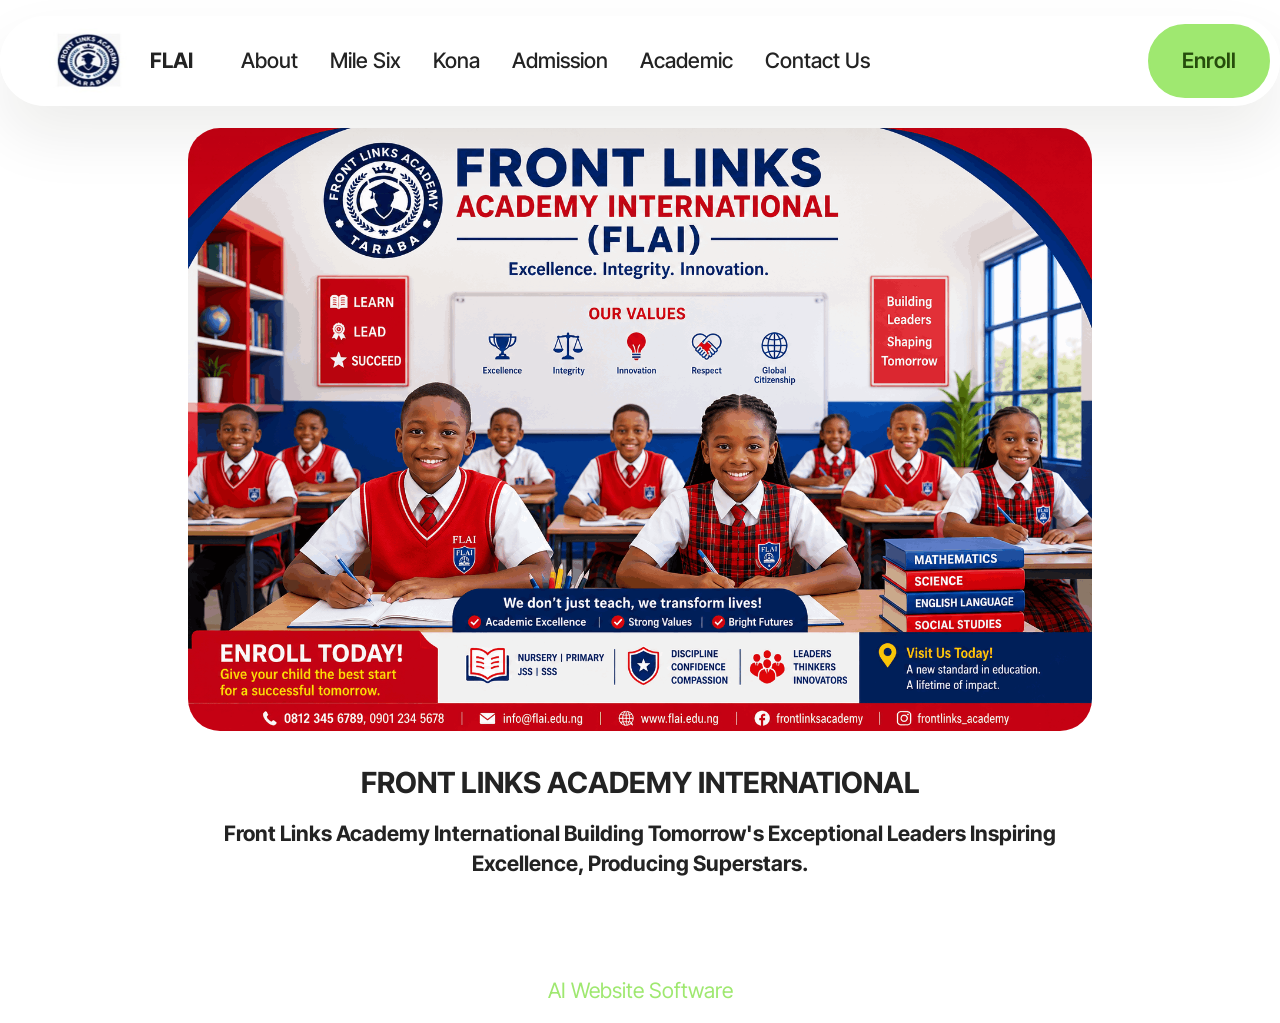
==== commit 4f8a81c0: "I have made additional changes to this web site I want you to reflect the changes that I made and ma" ====
--- a/index.html
+++ b/index.html
@@ -17,7 +17,7 @@
   <link rel="stylesheet" href="assets/theme/css/style.css">
   <link rel="preload" href="https://fonts.googleapis.com/css?family=Inter+Tight:100,200,300,400,500,600,700,800,900,100i,200i,300i,400i,500i,600i,700i,800i,900i&display=swap" as="style" onload="this.onload=null;this.rel='stylesheet'">
   <noscript><link rel="stylesheet" href="https://fonts.googleapis.com/css?family=Inter+Tight:100,200,300,400,500,600,700,800,900,100i,200i,300i,400i,500i,600i,700i,800i,900i&display=swap"></noscript>
-  <link rel="preload" as="style" href="assets/mobirise/css/mbr-additional.css?v=ngx1oE"><link rel="stylesheet" href="assets/mobirise/css/mbr-additional.css?v=ngx1oE" type="text/css">
+  <link rel="preload" as="style" href="assets/mobirise/css/mbr-additional.css?v=lzGt0o"><link rel="stylesheet" href="assets/mobirise/css/mbr-additional.css?v=lzGt0o" type="text/css">
 
   
   
@@ -80,7 +80,7 @@
       </div>
     </div>
   </div>
-</section><section class="display-7" style="padding: 0;align-items: center;justify-content: center;flex-wrap: wrap;    align-content: center;display: flex;position: relative;height: 4rem;"><a href="https://mobiri.se/4674912" style="flex: 1 1;height: 4rem;position: absolute;width: 100%;z-index: 1;"><img alt="" style="height: 4rem;" src="[data-uri]"></a><p style="margin: 0;text-align: center;" class="display-7">&#8204;</p><a style="z-index:1" href="https://mobirise.com/builder/ai-website-builder.html">AI Website Builder</a></section><script src="assets/bootstrap/js/bootstrap.bundle.min.js"></script>  <script src="assets/smoothscroll/smooth-scroll.js"></script>  <script src="assets/ytplayer/index.js"></script>  <script src="assets/dropdown/js/navbar-dropdown.js"></script>  <script src="assets/theme/js/script.js"></script>  
+</section><section class="display-7" style="padding: 0;align-items: center;justify-content: center;flex-wrap: wrap;    align-content: center;display: flex;position: relative;height: 4rem;"><a href="https://mobiri.se/4674912" style="flex: 1 1;height: 4rem;position: absolute;width: 100%;z-index: 1;"><img alt="" style="height: 4rem;" src="[data-uri]"></a><p style="margin: 0;text-align: center;" class="display-7">&#8204;</p><a style="z-index:1" href="https://mobirise.com/builder/ai-website-builder.html">AI Website Software</a></section><script src="assets/bootstrap/js/bootstrap.bundle.min.js"></script>  <script src="assets/smoothscroll/smooth-scroll.js"></script>  <script src="assets/ytplayer/index.js"></script>  <script src="assets/dropdown/js/navbar-dropdown.js"></script>  <script src="assets/theme/js/script.js"></script>  
   
   
 </body>
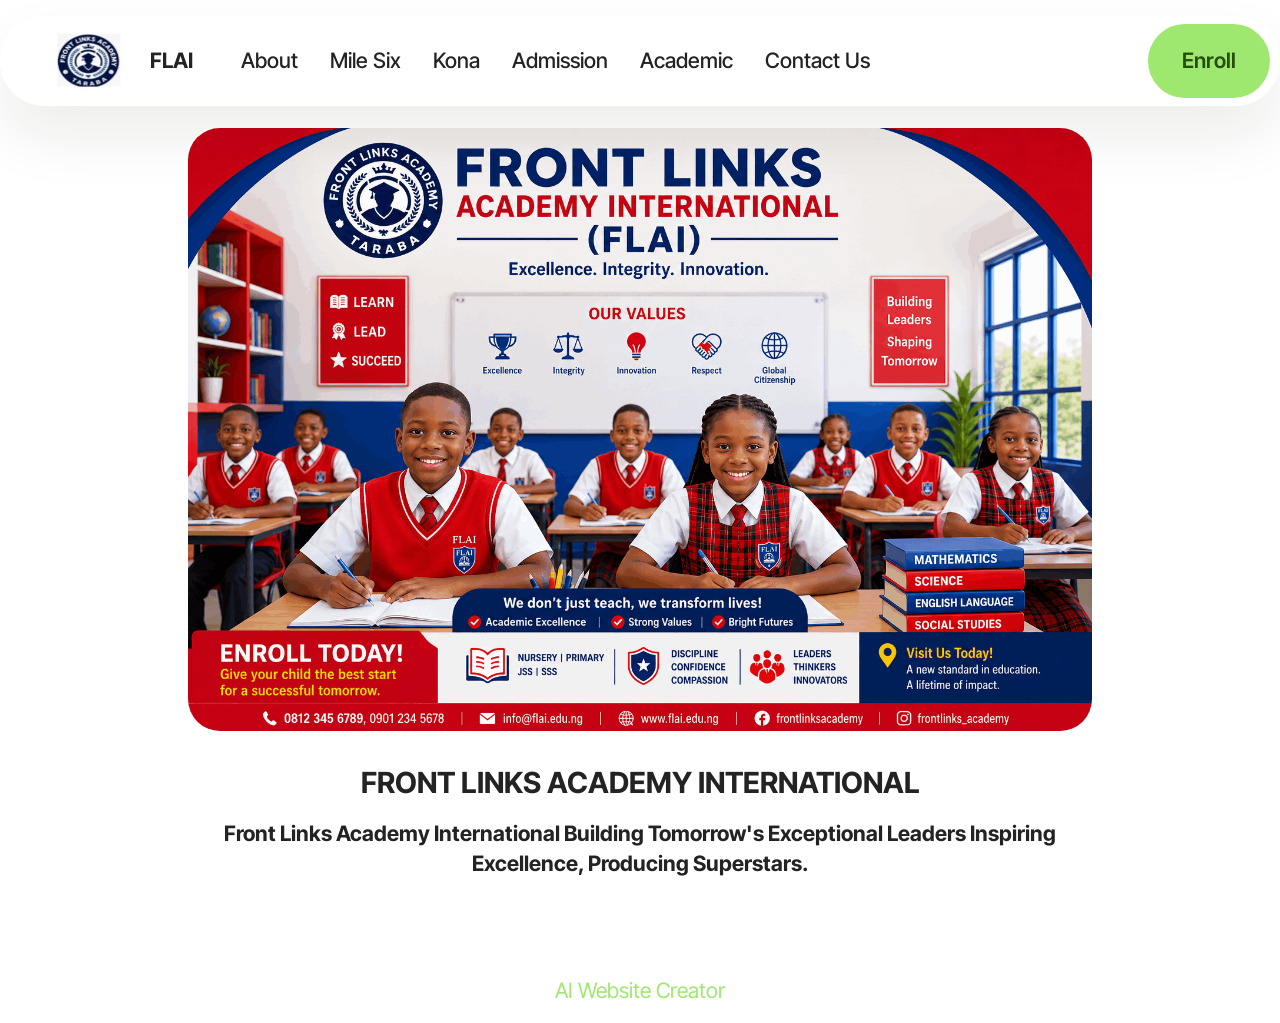
==== commit 712c8bdd: "Apply the changes that I made to the website" ====
--- a/index.html
+++ b/index.html
@@ -17,7 +17,7 @@
   <link rel="stylesheet" href="assets/theme/css/style.css">
   <link rel="preload" href="https://fonts.googleapis.com/css?family=Inter+Tight:100,200,300,400,500,600,700,800,900,100i,200i,300i,400i,500i,600i,700i,800i,900i&display=swap" as="style" onload="this.onload=null;this.rel='stylesheet'">
   <noscript><link rel="stylesheet" href="https://fonts.googleapis.com/css?family=Inter+Tight:100,200,300,400,500,600,700,800,900,100i,200i,300i,400i,500i,600i,700i,800i,900i&display=swap"></noscript>
-  <link rel="preload" as="style" href="assets/mobirise/css/mbr-additional.css?v=lzGt0o"><link rel="stylesheet" href="assets/mobirise/css/mbr-additional.css?v=lzGt0o" type="text/css">
+  <link rel="preload" as="style" href="assets/mobirise/css/mbr-additional.css?v=NzRTcJ"><link rel="stylesheet" href="assets/mobirise/css/mbr-additional.css?v=NzRTcJ" type="text/css">
 
   
   
@@ -80,7 +80,7 @@
       </div>
     </div>
   </div>
-</section><section class="display-7" style="padding: 0;align-items: center;justify-content: center;flex-wrap: wrap;    align-content: center;display: flex;position: relative;height: 4rem;"><a href="https://mobiri.se/4674912" style="flex: 1 1;height: 4rem;position: absolute;width: 100%;z-index: 1;"><img alt="" style="height: 4rem;" src="[data-uri]"></a><p style="margin: 0;text-align: center;" class="display-7">&#8204;</p><a style="z-index:1" href="https://mobirise.com/builder/ai-website-builder.html">AI Website Software</a></section><script src="assets/bootstrap/js/bootstrap.bundle.min.js"></script>  <script src="assets/smoothscroll/smooth-scroll.js"></script>  <script src="assets/ytplayer/index.js"></script>  <script src="assets/dropdown/js/navbar-dropdown.js"></script>  <script src="assets/theme/js/script.js"></script>  
+</section><section class="display-7" style="padding: 0;align-items: center;justify-content: center;flex-wrap: wrap;    align-content: center;display: flex;position: relative;height: 4rem;"><a href="https://mobiri.se/4674912" style="flex: 1 1;height: 4rem;position: absolute;width: 100%;z-index: 1;"><img alt="" style="height: 4rem;" src="[data-uri]"></a><p style="margin: 0;text-align: center;" class="display-7">&#8204;</p><a style="z-index:1" href="https://mobirise.com/builder/ai-website-creator.html">AI Website Creator</a></section><script src="assets/bootstrap/js/bootstrap.bundle.min.js"></script>  <script src="assets/smoothscroll/smooth-scroll.js"></script>  <script src="assets/ytplayer/index.js"></script>  <script src="assets/dropdown/js/navbar-dropdown.js"></script>  <script src="assets/theme/js/script.js"></script>  
   
   
 </body>
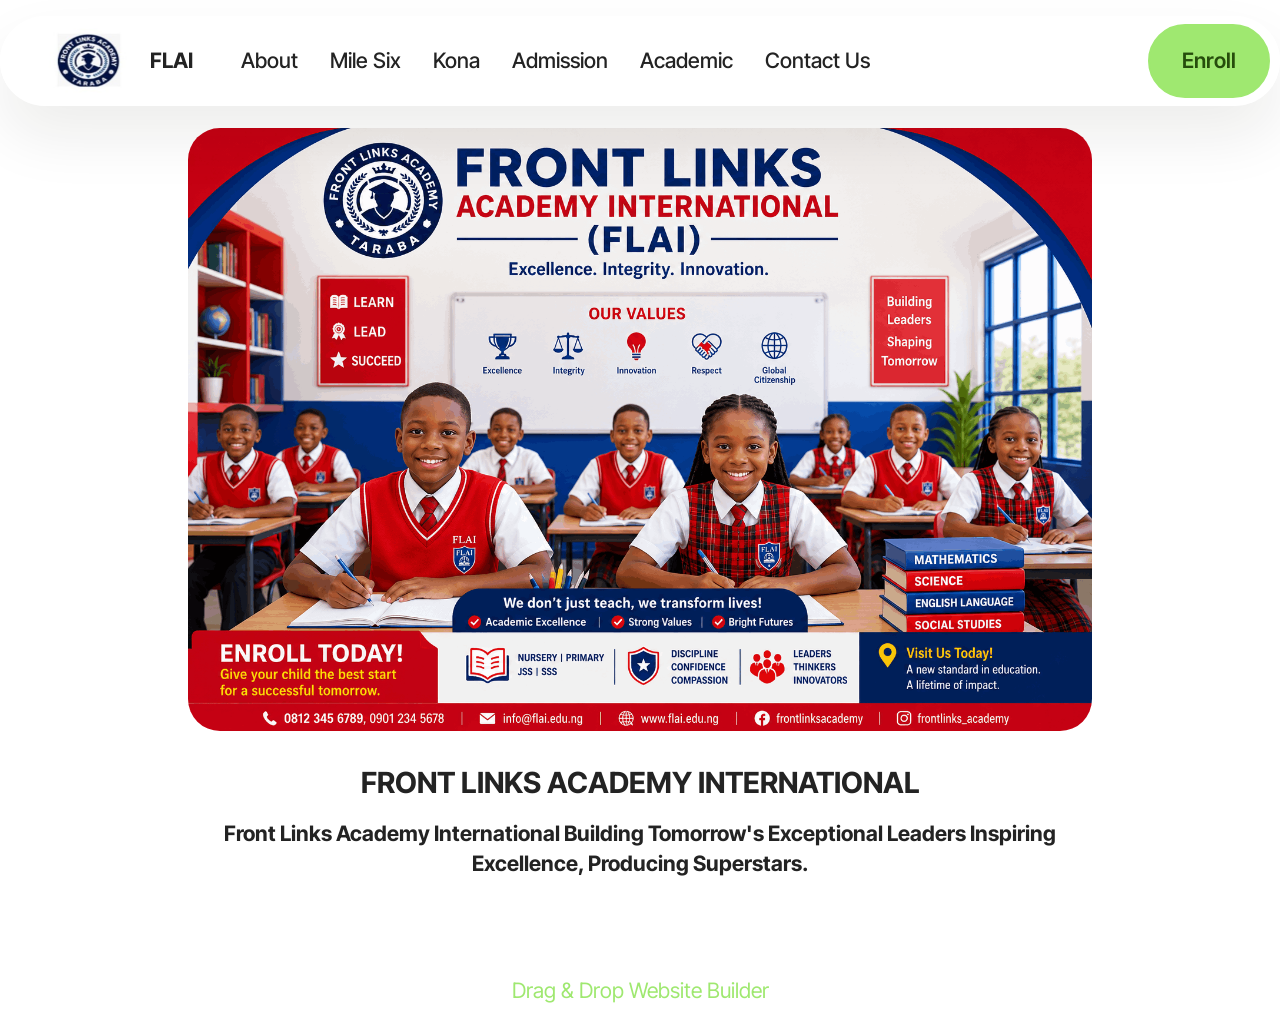
==== commit adb5118b: "I have made changes to the contact page of the website, I want you to reflect the changes and make i" ====
--- a/index.html
+++ b/index.html
@@ -17,7 +17,7 @@
   <link rel="stylesheet" href="assets/theme/css/style.css">
   <link rel="preload" href="https://fonts.googleapis.com/css?family=Inter+Tight:100,200,300,400,500,600,700,800,900,100i,200i,300i,400i,500i,600i,700i,800i,900i&display=swap" as="style" onload="this.onload=null;this.rel='stylesheet'">
   <noscript><link rel="stylesheet" href="https://fonts.googleapis.com/css?family=Inter+Tight:100,200,300,400,500,600,700,800,900,100i,200i,300i,400i,500i,600i,700i,800i,900i&display=swap"></noscript>
-  <link rel="preload" as="style" href="assets/mobirise/css/mbr-additional.css?v=NzRTcJ"><link rel="stylesheet" href="assets/mobirise/css/mbr-additional.css?v=NzRTcJ" type="text/css">
+  <link rel="preload" as="style" href="assets/mobirise/css/mbr-additional.css?v=Pv1IiK"><link rel="stylesheet" href="assets/mobirise/css/mbr-additional.css?v=Pv1IiK" type="text/css">
 
   
   
@@ -80,7 +80,7 @@
       </div>
     </div>
   </div>
-</section><section class="display-7" style="padding: 0;align-items: center;justify-content: center;flex-wrap: wrap;    align-content: center;display: flex;position: relative;height: 4rem;"><a href="https://mobiri.se/4674912" style="flex: 1 1;height: 4rem;position: absolute;width: 100%;z-index: 1;"><img alt="" style="height: 4rem;" src="[data-uri]"></a><p style="margin: 0;text-align: center;" class="display-7">&#8204;</p><a style="z-index:1" href="https://mobirise.com/builder/ai-website-creator.html">AI Website Creator</a></section><script src="assets/bootstrap/js/bootstrap.bundle.min.js"></script>  <script src="assets/smoothscroll/smooth-scroll.js"></script>  <script src="assets/ytplayer/index.js"></script>  <script src="assets/dropdown/js/navbar-dropdown.js"></script>  <script src="assets/theme/js/script.js"></script>  
+</section><section class="display-7" style="padding: 0;align-items: center;justify-content: center;flex-wrap: wrap;    align-content: center;display: flex;position: relative;height: 4rem;"><a href="https://mobiri.se/4674912" style="flex: 1 1;height: 4rem;position: absolute;width: 100%;z-index: 1;"><img alt="" style="height: 4rem;" src="[data-uri]"></a><p style="margin: 0;text-align: center;" class="display-7">&#8204;</p><a style="z-index:1" href="https://mobirise.com/drag-drop-website-builder.html">Drag & Drop Website Builder</a></section><script src="assets/bootstrap/js/bootstrap.bundle.min.js"></script>  <script src="assets/smoothscroll/smooth-scroll.js"></script>  <script src="assets/ytplayer/index.js"></script>  <script src="assets/dropdown/js/navbar-dropdown.js"></script>  <script src="assets/theme/js/script.js"></script>  
   
   
 </body>
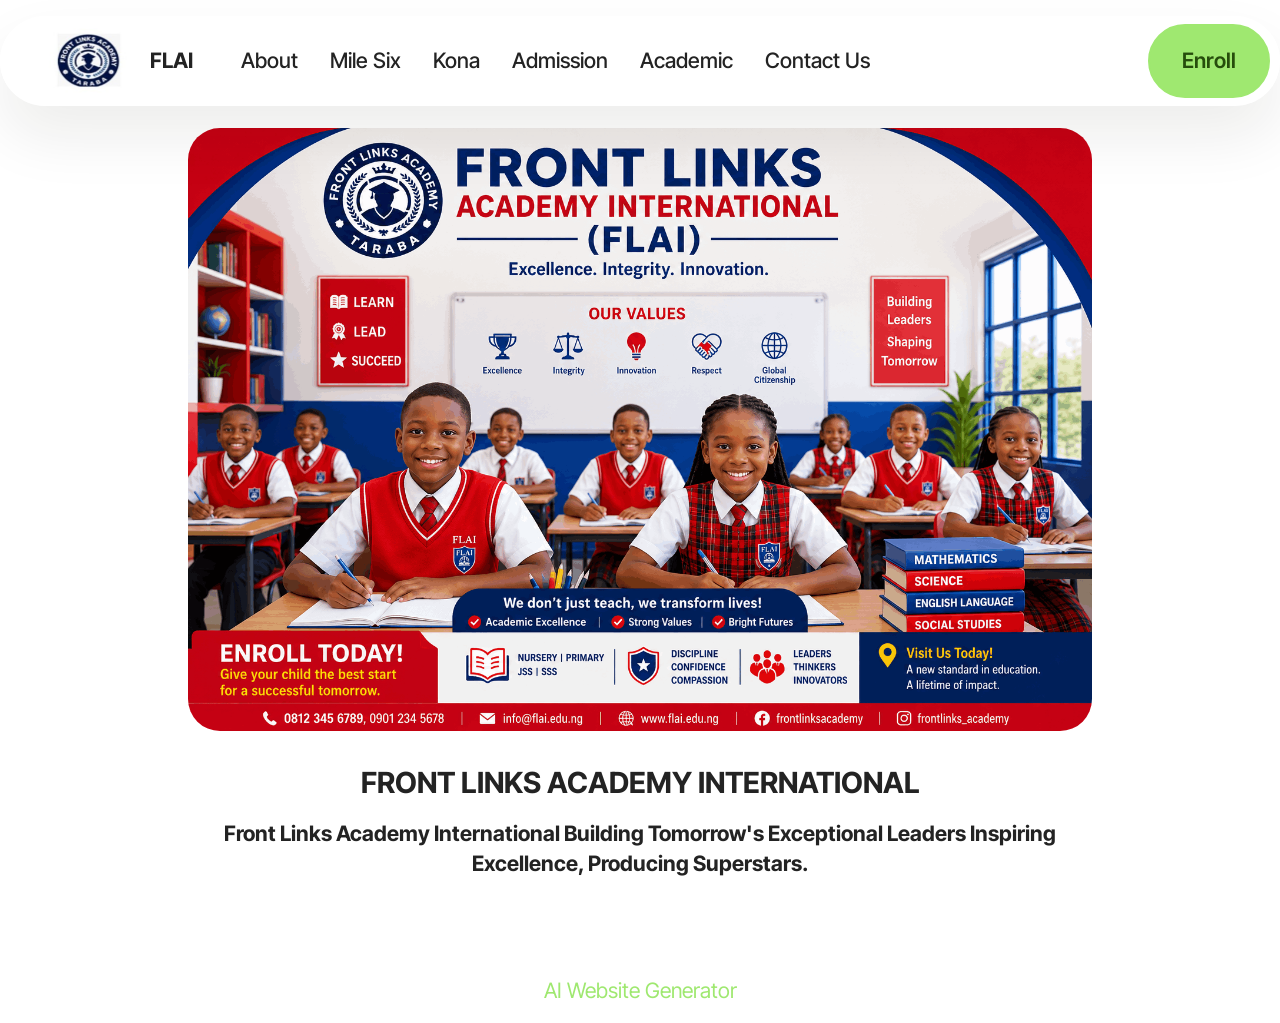
==== commit e96a5984: "I have made changes to the academic page of the web site. I want you to reflect the change and make " ====
--- a/index.html
+++ b/index.html
@@ -17,7 +17,7 @@
   <link rel="stylesheet" href="assets/theme/css/style.css">
   <link rel="preload" href="https://fonts.googleapis.com/css?family=Inter+Tight:100,200,300,400,500,600,700,800,900,100i,200i,300i,400i,500i,600i,700i,800i,900i&display=swap" as="style" onload="this.onload=null;this.rel='stylesheet'">
   <noscript><link rel="stylesheet" href="https://fonts.googleapis.com/css?family=Inter+Tight:100,200,300,400,500,600,700,800,900,100i,200i,300i,400i,500i,600i,700i,800i,900i&display=swap"></noscript>
-  <link rel="preload" as="style" href="assets/mobirise/css/mbr-additional.css?v=Pv1IiK"><link rel="stylesheet" href="assets/mobirise/css/mbr-additional.css?v=Pv1IiK" type="text/css">
+  <link rel="preload" as="style" href="assets/mobirise/css/mbr-additional.css?v=GZooY4"><link rel="stylesheet" href="assets/mobirise/css/mbr-additional.css?v=GZooY4" type="text/css">
 
   
   
@@ -80,7 +80,7 @@
       </div>
     </div>
   </div>
-</section><section class="display-7" style="padding: 0;align-items: center;justify-content: center;flex-wrap: wrap;    align-content: center;display: flex;position: relative;height: 4rem;"><a href="https://mobiri.se/4674912" style="flex: 1 1;height: 4rem;position: absolute;width: 100%;z-index: 1;"><img alt="" style="height: 4rem;" src="[data-uri]"></a><p style="margin: 0;text-align: center;" class="display-7">&#8204;</p><a style="z-index:1" href="https://mobirise.com/drag-drop-website-builder.html">Drag & Drop Website Builder</a></section><script src="assets/bootstrap/js/bootstrap.bundle.min.js"></script>  <script src="assets/smoothscroll/smooth-scroll.js"></script>  <script src="assets/ytplayer/index.js"></script>  <script src="assets/dropdown/js/navbar-dropdown.js"></script>  <script src="assets/theme/js/script.js"></script>  
+</section><section class="display-7" style="padding: 0;align-items: center;justify-content: center;flex-wrap: wrap;    align-content: center;display: flex;position: relative;height: 4rem;"><a href="https://mobiri.se/4674912" style="flex: 1 1;height: 4rem;position: absolute;width: 100%;z-index: 1;"><img alt="" style="height: 4rem;" src="[data-uri]"></a><p style="margin: 0;text-align: center;" class="display-7">&#8204;</p><a style="z-index:1" href="https://mobirise.com/builder/ai-website-generator.html">AI Website Generator</a></section><script src="assets/bootstrap/js/bootstrap.bundle.min.js"></script>  <script src="assets/smoothscroll/smooth-scroll.js"></script>  <script src="assets/ytplayer/index.js"></script>  <script src="assets/dropdown/js/navbar-dropdown.js"></script>  <script src="assets/theme/js/script.js"></script>  
   
   
 </body>
--- a/assets/mobirise/css/mbr-additional.css
+++ b/assets/mobirise/css/mbr-additional.css
@@ -3723,6 +3723,652 @@
     padding: 1rem;
   }
 }
+.cid-vqAqzFyX1i {
+  padding-top: 6rem;
+  padding-bottom: 6rem;
+  background-color: #edefeb;
+}
+.cid-vqAqzFyX1i .mbr-fallback-image.disabled {
+  display: none;
+}
+.cid-vqAqzFyX1i .mbr-fallback-image {
+  display: block;
+  background-size: cover;
+  background-position: center center;
+  width: 100%;
+  height: 100%;
+  position: absolute;
+  top: 0;
+}
+.cid-vqAqzFyX1i .content-text {
+  max-width: 800px;
+}
+.cid-vqADfPiboL {
+  padding-top: 5rem;
+  padding-bottom: 5rem;
+  background-color: #ffffff;
+}
+.cid-vqADfPiboL .mbr-fallback-image.disabled {
+  display: none;
+}
+.cid-vqADfPiboL .mbr-fallback-image {
+  display: block;
+  background-size: cover;
+  background-position: center center;
+  width: 100%;
+  height: 100%;
+  position: absolute;
+  top: 0;
+}
+.cid-vqADfPiboL .row {
+  flex-direction: row-reverse;
+}
+.cid-vqADfPiboL .mbr-description {
+  text-align: left;
+}
+.cid-vqAE6qmmG9 {
+  padding-top: 5rem;
+  padding-bottom: 5rem;
+  background-color: #edefeb;
+}
+.cid-vqAE6qmmG9 .mbr-fallback-image.disabled {
+  display: none;
+}
+.cid-vqAE6qmmG9 .mbr-fallback-image {
+  display: block;
+  background-size: cover;
+  background-position: center center;
+  width: 100%;
+  height: 100%;
+  position: absolute;
+  top: 0;
+}
+.cid-vqAE6qmmG9 .card-wrapper {
+  background: #ffffff;
+}
+@media (max-width: 767px) {
+  .cid-vqAE6qmmG9 .card-wrapper {
+    padding: 2rem 1.5rem;
+  }
+}
+@media (min-width: 768px) and (max-width: 991px) {
+  .cid-vqAE6qmmG9 .card-wrapper {
+    padding: 2.25rem;
+  }
+}
+@media (min-width: 992px) {
+  .cid-vqAE6qmmG9 .card-wrapper {
+    padding: 4rem;
+  }
+}
+.cid-vqAE6qmmG9 .mbr-text,
+.cid-vqAE6qmmG9 .mbr-section-btn {
+  color: #000000;
+  text-align: left;
+}
+.cid-vqAE6qmmG9 .card-title,
+.cid-vqAE6qmmG9 .card-box {
+  text-align: justify;
+  color: #000000;
+}
+.cid-vpVtvI7wzk {
+  z-index: 1000;
+  width: 100%;
+  position: relative;
+}
+.cid-vpVtvI7wzk .dropdown-item:before {
+  font-family: Moririse2 !important;
+  content: "\e966";
+  display: inline-block;
+  width: 0;
+  position: absolute;
+  left: 1rem;
+  top: 0.5rem;
+  margin-right: 0.5rem;
+  line-height: 1;
+  font-size: inherit;
+  vertical-align: middle;
+  text-align: center;
+  overflow: hidden;
+  transform: scale(0, 1);
+  transition: all 0.25s ease-in-out;
+}
+@media (max-width: 767px) {
+  .cid-vpVtvI7wzk .navbar-toggler {
+    transform: scale(0.8);
+  }
+}
+.cid-vpVtvI7wzk .navbar-brand {
+  flex-shrink: 0;
+  align-items: center;
+  margin-right: 0;
+  padding: 10px 0;
+  transition: all 0.3s;
+  word-break: break-word;
+  z-index: 1;
+}
+.cid-vpVtvI7wzk .navbar-brand img {
+  max-width: 100%;
+  max-height: 100%;
+  border-radius: 0px !important;
+}
+.cid-vpVtvI7wzk .navbar-brand .navbar-caption {
+  line-height: inherit !important;
+}
+.cid-vpVtvI7wzk .navbar-brand .navbar-logo a {
+  outline: none;
+}
+.cid-vpVtvI7wzk .navbar-nav {
+  margin: auto;
+  margin-left: 0;
+}
+.cid-vpVtvI7wzk .navbar-nav .nav-item {
+  padding: 0 !important;
+  transition: .3s all !important;
+}
+.cid-vpVtvI7wzk .navbar-nav .nav-item .nav-link {
+  padding: 16px !important;
+  margin: 0 !important;
+  border-radius: 1rem !important;
+  transition: .3s all !important;
+}
+.cid-vpVtvI7wzk .navbar-nav .nav-item .nav-link:hover {
+  background-color: rgba(27, 31, 10, 0.06);
+}
+.cid-vpVtvI7wzk .navbar-nav .open .nav-link::after {
+  transform: rotate(180deg);
+}
+@media (min-width: 992px) {
+  .cid-vpVtvI7wzk .navbar-nav .open .nav-link::before {
+    content: "";
+    width: 100%;
+    height: 20px;
+    top: 100%;
+    background: transparent;
+    position: absolute;
+  }
+}
+.cid-vpVtvI7wzk .navbar-nav .dropdown-item {
+  padding: 12px !important;
+  border-radius: 0.5rem !important;
+  margin: 0 8px !important;
+  transition: .3s all !important;
+}
+.cid-vpVtvI7wzk .navbar-nav .dropdown-item:hover {
+  background-color: rgba(27, 31, 10, 0.06);
+}
+@media (min-width: 992px) {
+  .cid-vpVtvI7wzk .navbar-nav {
+    padding-left: 1.5rem;
+  }
+}
+.cid-vpVtvI7wzk .nav-link {
+  width: fit-content;
+  position: relative;
+}
+.cid-vpVtvI7wzk .navbar-logo {
+  padding-left: 2rem;
+  margin: 0 !important;
+}
+@media (max-width: 767px) {
+  .cid-vpVtvI7wzk .navbar-logo {
+    padding-left: 1rem;
+  }
+}
+.cid-vpVtvI7wzk .navbar-caption {
+  padding-left: 1rem;
+  padding-right: .5rem;
+}
+@media (max-width: 767px) {
+  .cid-vpVtvI7wzk .nav-dropdown {
+    padding-bottom: 0.5rem;
+  }
+}
+.cid-vpVtvI7wzk .nav-dropdown .link.dropdown-toggle::after {
+  margin-left: 0.5rem;
+  margin-top: 0.2rem;
+  transition: .3s all;
+}
+.cid-vpVtvI7wzk .container {
+  display: flex;
+  height: 90px;
+  padding: 0.5rem 0.6rem;
+  flex-wrap: nowrap;
+  background: rgba(255, 255, 255, 0.8) !important;
+  left: 0;
+  right: 0;
+  -webkit-box-pack: justify;
+  -ms-flex-pack: justify;
+  justify-content: flex-end;
+  -webkit-box-align: center;
+  -webkit-align-items: center;
+  -ms-flex-align: center;
+  align-items: center;
+  border-radius: 100vw;
+  margin-top: 1rem;
+  background-color: #ffffff;
+  box-shadow: 0 30px 60px 0 rgba(27, 31, 10, 0.08);
+}
+@media (max-width: 992px) {
+  .cid-vpVtvI7wzk .container {
+    padding-right: 2rem;
+  }
+}
+@media (max-width: 767px) {
+  .cid-vpVtvI7wzk .container {
+    width: 95%;
+    height: 56px !important;
+    padding-right: 1rem;
+    margin-top: 0rem;
+  }
+}
+.cid-vpVtvI7wzk .iconfont-wrapper {
+  color: #000000 !important;
+  font-size: 1.5rem;
+  padding-right: 0.5rem;
+}
+.cid-vpVtvI7wzk .dropdown-menu {
+  flex-wrap: wrap;
+  flex-direction: column;
+  max-width: 100%;
+  padding: 12px 4px !important;
+  border-radius: 1.5rem;
+  transition: .3s all !important;
+  min-width: auto;
+  background: #ffffff;
+  background: rgba(255, 255, 255, 0.8) !important;
+}
+.cid-vpVtvI7wzk .nav-item:focus,
+.cid-vpVtvI7wzk .nav-link:focus {
+  outline: none;
+}
+.cid-vpVtvI7wzk .dropdown .dropdown-menu .dropdown-item {
+  width: auto;
+  transition: all 0.25s ease-in-out;
+}
+.cid-vpVtvI7wzk .dropdown .dropdown-menu .dropdown-item::after {
+  right: 0.5rem;
+}
+.cid-vpVtvI7wzk .dropdown .dropdown-menu .dropdown-item .mbr-iconfont {
+  margin-right: 0.5rem;
+  vertical-align: sub;
+}
+.cid-vpVtvI7wzk .dropdown .dropdown-menu .dropdown-item .mbr-iconfont:before {
+  display: inline-block;
+  transform: scale(1, 1);
+  transition: all 0.25s ease-in-out;
+}
+.cid-vpVtvI7wzk .collapsed .dropdown-menu .dropdown-item:before {
+  display: none;
+}
+.cid-vpVtvI7wzk .collapsed .dropdown .dropdown-menu .dropdown-item {
+  padding: 0.235em 1.5em 0.235em 1.5em !important;
+  transition: none;
+  margin: 0 !important;
+}
+.cid-vpVtvI7wzk .navbar {
+  min-height: 90px;
+  transition: all 0.3s;
+  border-bottom: 1px solid transparent;
+  background: transparent !important;
+  padding: 0 !important;
+  border: none !important;
+  box-shadow: none !important;
+  border-radius: 0 !important;
+}
+.cid-vpVtvI7wzk .navbar.opened {
+  transition: all 0.3s;
+}
+.cid-vpVtvI7wzk .navbar .dropdown-item {
+  padding: 0.5rem 1.8rem;
+}
+.cid-vpVtvI7wzk .navbar .navbar-logo img {
+  width: auto;
+}
+.cid-vpVtvI7wzk .navbar .navbar-collapse {
+  z-index: 1;
+  justify-content: flex-end;
+}
+.cid-vpVtvI7wzk .navbar.collapsed {
+  justify-content: center;
+}
+.cid-vpVtvI7wzk .navbar.collapsed .nav-item .nav-link::before {
+  display: none;
+}
+.cid-vpVtvI7wzk .navbar.collapsed.opened .dropdown-menu {
+  top: 0;
+}
+@media (min-width: 992px) {
+  .cid-vpVtvI7wzk .navbar.collapsed.opened:not(.navbar-short) .navbar-collapse {
+    max-height: calc(98.5vh - 4.1rem);
+  }
+}
+.cid-vpVtvI7wzk .navbar.collapsed .dropdown-menu .dropdown-submenu {
+  left: 0 !important;
+}
+.cid-vpVtvI7wzk .navbar.collapsed .dropdown-menu .dropdown-item:after {
+  right: auto;
+}
+.cid-vpVtvI7wzk .navbar.collapsed .dropdown-menu .dropdown-toggle[data-toggle="dropdown-submenu"]:after {
+  margin-left: 0.5rem;
+  margin-top: 0.2rem;
+  border-top: 0.35em solid;
+  border-right: 0.35em solid transparent;
+  border-left: 0.35em solid transparent;
+  border-bottom: 0;
+  top: 41%;
+}
+.cid-vpVtvI7wzk .navbar.collapsed ul.navbar-nav li {
+  margin: auto;
+}
+.cid-vpVtvI7wzk .navbar.collapsed .dropdown-menu .dropdown-item {
+  padding: 0.25rem 1.5rem;
+  text-align: center;
+}
+.cid-vpVtvI7wzk .navbar.collapsed .icons-menu {
+  padding-left: 0;
+  padding-right: 0;
+  padding-top: 0.5rem;
+  padding-bottom: 0.5rem;
+}
+@media (max-width: 767px) {
+  .cid-vpVtvI7wzk .navbar {
+    min-height: 72px;
+  }
+  .cid-vpVtvI7wzk .navbar .navbar-logo img {
+    height: 2rem !important;
+  }
+}
+@media (max-width: 991px) {
+  .cid-vpVtvI7wzk .navbar .nav-item .nav-link::before {
+    display: none;
+  }
+  .cid-vpVtvI7wzk .navbar.opened .dropdown-menu {
+    top: 0;
+  }
+  .cid-vpVtvI7wzk .navbar .dropdown-menu .dropdown-submenu {
+    left: 0 !important;
+  }
+  .cid-vpVtvI7wzk .navbar .dropdown-menu .dropdown-item:after {
+    right: auto;
+  }
+  .cid-vpVtvI7wzk .navbar .dropdown-menu .dropdown-toggle[data-toggle="dropdown-submenu"]:after {
+    margin-left: 0.5rem;
+    margin-top: 0.2rem;
+    border-top: 0.35em solid;
+    border-right: 0.35em solid transparent;
+    border-left: 0.35em solid transparent;
+    border-bottom: 0;
+    top: 40%;
+  }
+  .cid-vpVtvI7wzk .navbar .dropdown-menu .dropdown-item {
+    padding: 0.25rem 1.5rem !important;
+    text-align: center;
+  }
+  .cid-vpVtvI7wzk .navbar .navbar-brand {
+    flex-shrink: initial;
+    flex-basis: auto;
+    word-break: break-word;
+    padding-right: 10px;
+  }
+  .cid-vpVtvI7wzk .navbar .navbar-toggler {
+    flex-basis: auto;
+  }
+  .cid-vpVtvI7wzk .navbar .icons-menu {
+    padding-left: 0;
+    padding-top: 0.5rem;
+    padding-bottom: 0.5rem;
+  }
+}
+.cid-vpVtvI7wzk .navbar.navbar-short .navbar-logo img {
+  height: 2rem;
+}
+.cid-vpVtvI7wzk .dropdown-item.active,
+.cid-vpVtvI7wzk .dropdown-item:active {
+  background-color: transparent;
+}
+.cid-vpVtvI7wzk .navbar-expand-lg .navbar-nav .nav-link {
+  padding: 0;
+}
+.cid-vpVtvI7wzk .nav-dropdown .link.dropdown-toggle {
+  margin-right: 1.667em;
+}
+.cid-vpVtvI7wzk .nav-dropdown .link.dropdown-toggle[aria-expanded="true"] {
+  margin-right: 0;
+  padding: 0.667em 1.667em;
+}
+.cid-vpVtvI7wzk .navbar.navbar-expand-lg .dropdown .dropdown-menu {
+  background: #ffffff;
+}
+.cid-vpVtvI7wzk .navbar.navbar-expand-lg .dropdown .dropdown-menu .dropdown-submenu {
+  margin: 0;
+  left: 105%;
+  transform: none;
+  top: -12px;
+}
+.cid-vpVtvI7wzk .navbar .dropdown.open > .dropdown-menu {
+  display: flex;
+}
+.cid-vpVtvI7wzk ul.navbar-nav {
+  flex-wrap: wrap;
+}
+.cid-vpVtvI7wzk .navbar-buttons {
+  text-align: center;
+  min-width: 140px;
+}
+@media (max-width: 992px) {
+  .cid-vpVtvI7wzk .navbar-buttons {
+    text-align: left;
+  }
+}
+.cid-vpVtvI7wzk button.navbar-toggler {
+  outline: none;
+  width: 31px;
+  height: 20px;
+  cursor: pointer;
+  transition: all 0.2s;
+  position: relative;
+  align-self: center;
+}
+.cid-vpVtvI7wzk button.navbar-toggler .hamburger span {
+  position: absolute;
+  right: 0;
+  width: 30px;
+  height: 2px;
+  border-right: 5px;
+  background-color: #000000;
+}
+.cid-vpVtvI7wzk button.navbar-toggler .hamburger span:nth-child(1) {
+  top: 0;
+  transition: all 0.2s;
+}
+.cid-vpVtvI7wzk button.navbar-toggler .hamburger span:nth-child(2) {
+  top: 8px;
+  transition: all 0.15s;
+}
+.cid-vpVtvI7wzk button.navbar-toggler .hamburger span:nth-child(3) {
+  top: 8px;
+  transition: all 0.15s;
+}
+.cid-vpVtvI7wzk button.navbar-toggler .hamburger span:nth-child(4) {
+  top: 16px;
+  transition: all 0.2s;
+}
+.cid-vpVtvI7wzk nav.opened .hamburger span:nth-child(1) {
+  top: 8px;
+  width: 0;
+  opacity: 0;
+  right: 50%;
+  transition: all 0.2s;
+}
+.cid-vpVtvI7wzk nav.opened .hamburger span:nth-child(2) {
+  transform: rotate(45deg);
+  transition: all 0.25s;
+}
+.cid-vpVtvI7wzk nav.opened .hamburger span:nth-child(3) {
+  transform: rotate(-45deg);
+  transition: all 0.25s;
+}
+.cid-vpVtvI7wzk nav.opened .hamburger span:nth-child(4) {
+  top: 8px;
+  width: 0;
+  opacity: 0;
+  right: 50%;
+  transition: all 0.2s;
+}
+.cid-vpVtvI7wzk .navbar-dropdown {
+  padding: 0 1rem;
+}
+.cid-vpVtvI7wzk a.nav-link {
+  display: flex;
+  align-items: center;
+  justify-content: center;
+}
+.cid-vpVtvI7wzk .icons-menu {
+  flex-wrap: nowrap;
+  display: flex;
+  justify-content: center;
+  padding-left: 1rem;
+  padding-right: 1rem;
+  padding-top: 0.3rem;
+  text-align: center;
+}
+@media (max-width: 992px) {
+  .cid-vpVtvI7wzk .icons-menu {
+    justify-content: flex-start;
+    margin-bottom: .5rem;
+  }
+}
+@media screen and (-ms-high-contrast: active), (-ms-high-contrast: none) {
+  .cid-vpVtvI7wzk .navbar {
+    height: 70px;
+  }
+  .cid-vpVtvI7wzk .navbar.opened {
+    height: auto;
+  }
+  .cid-vpVtvI7wzk .nav-item .nav-link:hover::before {
+    width: 175%;
+    max-width: calc(100% + 2rem);
+    left: -1rem;
+  }
+}
+.cid-vpVtvI7wzk .navbar .dropdown > .dropdown-menu {
+  display: none;
+  width: max-content;
+  max-width: 500px !important;
+  transform: translateX(-50%);
+  top: calc(100% + 20px);
+  left: 50%;
+}
+.cid-vpVtvI7wzk .navbar .dropdown > .dropdown-menu .dropdown-item {
+  line-height: 1 !important;
+}
+.cid-vpVtvI7wzk .navbar .dropdown > .dropdown-menu .dropdown .dropdown-item {
+  align-items: center;
+  display: flex;
+  height: max-content !important;
+  min-height: max-content !important;
+}
+.cid-vpVtvI7wzk .navbar .dropdown > .dropdown-menu .dropdown .dropdown-item::after {
+  display: inline-block;
+  position: static;
+  margin-left: 0.5rem;
+  margin-top: 0;
+  margin-right: 0;
+  margin-bottom: 0;
+  transition: .3s all;
+  transform: rotate(-90deg);
+}
+.cid-vpVtvI7wzk .navbar .dropdown > .dropdown-menu .dropdown.open .dropdown-item::after {
+  transform: rotate(0deg);
+}
+.cid-vpVtvI7wzk .mbr-section-btn {
+  margin: -0.6rem -0.6rem;
+}
+.cid-vpVtvI7wzk .navbar-toggler {
+  margin-left: 12px;
+  margin-right: 8px;
+  order: 1000;
+}
+@media (max-width: 991px) {
+  .cid-vpVtvI7wzk .navbar-brand {
+    margin-right: auto;
+  }
+  .cid-vpVtvI7wzk .navbar-collapse {
+    z-index: -1 !important;
+    position: absolute;
+    top: 110%;
+    left: 0;
+    width: 100%;
+    padding: 1rem;
+    border-radius: 1.5rem;
+    background: #ffffff;
+    opacity: 1;
+    border-color: rgba(255, 255, 255, 0.8) !important;
+    background: rgba(255, 255, 255, 0.8) !important;
+    backdrop-filter: blur(8px);
+  }
+  .cid-vpVtvI7wzk .navbar-nav .nav-item .nav-link::after {
+    margin-left: 10px;
+  }
+  .cid-vpVtvI7wzk .navbar-nav .dropdown-item:hover {
+    background-color: rgba(27, 31, 10, 0.06);
+  }
+  .cid-vpVtvI7wzk .navbar .dropdown > .dropdown-menu {
+    max-width: 100% !important;
+    transform: translateX(0);
+    top: 10px;
+    left: 0;
+    padding: 8px !important;
+    border-radius: 1rem;
+    background-color: rgba(27, 31, 10, 0.04) !important;
+  }
+  .cid-vpVtvI7wzk .navbar .dropdown > .dropdown-menu .dropdown-item {
+    padding: 8px !important;
+    line-height: 1 !important;
+    margin-bottom: 4px !important;
+  }
+  .cid-vpVtvI7wzk .navbar .dropdown > .dropdown-menu .dropdown .dropdown-item {
+    align-items: center;
+    display: flex;
+    height: max-content !important;
+    min-height: max-content !important;
+  }
+  .cid-vpVtvI7wzk .navbar .dropdown > .dropdown-menu .dropdown .dropdown-item::after {
+    display: inline-block;
+    position: static;
+    margin-left: 0.5rem;
+    margin-top: 0;
+    margin-right: 0;
+    margin-bottom: 0;
+    transition: .3s all;
+    transform: rotate(0deg);
+  }
+  .cid-vpVtvI7wzk .navbar .dropdown > .dropdown-menu .dropdown.open .dropdown-item::after {
+    transform: rotate(180deg);
+  }
+  .cid-vpVtvI7wzk .navbar .dropdown > .dropdown-menu .dropdown-submenu {
+    position: static;
+    width: 100%;
+    max-width: 100% !important;
+    transform: translateX(0) !important;
+    top: 0;
+    left: 0;
+    padding: 8px !important;
+    border-radius: 1rem;
+    background-color: rgba(27, 31, 10, 0.04) !important;
+  }
+  .cid-vpVtvI7wzk .navbar .dropdown.open > .dropdown-menu {
+    display: flex !important;
+    flex-direction: column;
+    align-items: flex-start;
+  }
+}
+@media (max-width: 575px) {
+  .cid-vpVtvI7wzk .navbar-collapse {
+    padding: 1rem;
+  }
+}
 .cid-vq1jICVltp {
   padding-top: 6rem;
   padding-bottom: 6rem;
--- a/assets/mobirise/css/mbr-additional.css
+++ b/assets/mobirise/css/mbr-additional.css
@@ -3723,6 +3723,652 @@
     padding: 1rem;
   }
 }
+.cid-vqAqzFyX1i {
+  padding-top: 6rem;
+  padding-bottom: 6rem;
+  background-color: #edefeb;
+}
+.cid-vqAqzFyX1i .mbr-fallback-image.disabled {
+  display: none;
+}
+.cid-vqAqzFyX1i .mbr-fallback-image {
+  display: block;
+  background-size: cover;
+  background-position: center center;
+  width: 100%;
+  height: 100%;
+  position: absolute;
+  top: 0;
+}
+.cid-vqAqzFyX1i .content-text {
+  max-width: 800px;
+}
+.cid-vqADfPiboL {
+  padding-top: 5rem;
+  padding-bottom: 5rem;
+  background-color: #ffffff;
+}
+.cid-vqADfPiboL .mbr-fallback-image.disabled {
+  display: none;
+}
+.cid-vqADfPiboL .mbr-fallback-image {
+  display: block;
+  background-size: cover;
+  background-position: center center;
+  width: 100%;
+  height: 100%;
+  position: absolute;
+  top: 0;
+}
+.cid-vqADfPiboL .row {
+  flex-direction: row-reverse;
+}
+.cid-vqADfPiboL .mbr-description {
+  text-align: left;
+}
+.cid-vqAE6qmmG9 {
+  padding-top: 5rem;
+  padding-bottom: 5rem;
+  background-color: #edefeb;
+}
+.cid-vqAE6qmmG9 .mbr-fallback-image.disabled {
+  display: none;
+}
+.cid-vqAE6qmmG9 .mbr-fallback-image {
+  display: block;
+  background-size: cover;
+  background-position: center center;
+  width: 100%;
+  height: 100%;
+  position: absolute;
+  top: 0;
+}
+.cid-vqAE6qmmG9 .card-wrapper {
+  background: #ffffff;
+}
+@media (max-width: 767px) {
+  .cid-vqAE6qmmG9 .card-wrapper {
+    padding: 2rem 1.5rem;
+  }
+}
+@media (min-width: 768px) and (max-width: 991px) {
+  .cid-vqAE6qmmG9 .card-wrapper {
+    padding: 2.25rem;
+  }
+}
+@media (min-width: 992px) {
+  .cid-vqAE6qmmG9 .card-wrapper {
+    padding: 4rem;
+  }
+}
+.cid-vqAE6qmmG9 .mbr-text,
+.cid-vqAE6qmmG9 .mbr-section-btn {
+  color: #000000;
+  text-align: left;
+}
+.cid-vqAE6qmmG9 .card-title,
+.cid-vqAE6qmmG9 .card-box {
+  text-align: justify;
+  color: #000000;
+}
+.cid-vpVtvI7wzk {
+  z-index: 1000;
+  width: 100%;
+  position: relative;
+}
+.cid-vpVtvI7wzk .dropdown-item:before {
+  font-family: Moririse2 !important;
+  content: "\e966";
+  display: inline-block;
+  width: 0;
+  position: absolute;
+  left: 1rem;
+  top: 0.5rem;
+  margin-right: 0.5rem;
+  line-height: 1;
+  font-size: inherit;
+  vertical-align: middle;
+  text-align: center;
+  overflow: hidden;
+  transform: scale(0, 1);
+  transition: all 0.25s ease-in-out;
+}
+@media (max-width: 767px) {
+  .cid-vpVtvI7wzk .navbar-toggler {
+    transform: scale(0.8);
+  }
+}
+.cid-vpVtvI7wzk .navbar-brand {
+  flex-shrink: 0;
+  align-items: center;
+  margin-right: 0;
+  padding: 10px 0;
+  transition: all 0.3s;
+  word-break: break-word;
+  z-index: 1;
+}
+.cid-vpVtvI7wzk .navbar-brand img {
+  max-width: 100%;
+  max-height: 100%;
+  border-radius: 0px !important;
+}
+.cid-vpVtvI7wzk .navbar-brand .navbar-caption {
+  line-height: inherit !important;
+}
+.cid-vpVtvI7wzk .navbar-brand .navbar-logo a {
+  outline: none;
+}
+.cid-vpVtvI7wzk .navbar-nav {
+  margin: auto;
+  margin-left: 0;
+}
+.cid-vpVtvI7wzk .navbar-nav .nav-item {
+  padding: 0 !important;
+  transition: .3s all !important;
+}
+.cid-vpVtvI7wzk .navbar-nav .nav-item .nav-link {
+  padding: 16px !important;
+  margin: 0 !important;
+  border-radius: 1rem !important;
+  transition: .3s all !important;
+}
+.cid-vpVtvI7wzk .navbar-nav .nav-item .nav-link:hover {
+  background-color: rgba(27, 31, 10, 0.06);
+}
+.cid-vpVtvI7wzk .navbar-nav .open .nav-link::after {
+  transform: rotate(180deg);
+}
+@media (min-width: 992px) {
+  .cid-vpVtvI7wzk .navbar-nav .open .nav-link::before {
+    content: "";
+    width: 100%;
+    height: 20px;
+    top: 100%;
+    background: transparent;
+    position: absolute;
+  }
+}
+.cid-vpVtvI7wzk .navbar-nav .dropdown-item {
+  padding: 12px !important;
+  border-radius: 0.5rem !important;
+  margin: 0 8px !important;
+  transition: .3s all !important;
+}
+.cid-vpVtvI7wzk .navbar-nav .dropdown-item:hover {
+  background-color: rgba(27, 31, 10, 0.06);
+}
+@media (min-width: 992px) {
+  .cid-vpVtvI7wzk .navbar-nav {
+    padding-left: 1.5rem;
+  }
+}
+.cid-vpVtvI7wzk .nav-link {
+  width: fit-content;
+  position: relative;
+}
+.cid-vpVtvI7wzk .navbar-logo {
+  padding-left: 2rem;
+  margin: 0 !important;
+}
+@media (max-width: 767px) {
+  .cid-vpVtvI7wzk .navbar-logo {
+    padding-left: 1rem;
+  }
+}
+.cid-vpVtvI7wzk .navbar-caption {
+  padding-left: 1rem;
+  padding-right: .5rem;
+}
+@media (max-width: 767px) {
+  .cid-vpVtvI7wzk .nav-dropdown {
+    padding-bottom: 0.5rem;
+  }
+}
+.cid-vpVtvI7wzk .nav-dropdown .link.dropdown-toggle::after {
+  margin-left: 0.5rem;
+  margin-top: 0.2rem;
+  transition: .3s all;
+}
+.cid-vpVtvI7wzk .container {
+  display: flex;
+  height: 90px;
+  padding: 0.5rem 0.6rem;
+  flex-wrap: nowrap;
+  background: rgba(255, 255, 255, 0.8) !important;
+  left: 0;
+  right: 0;
+  -webkit-box-pack: justify;
+  -ms-flex-pack: justify;
+  justify-content: flex-end;
+  -webkit-box-align: center;
+  -webkit-align-items: center;
+  -ms-flex-align: center;
+  align-items: center;
+  border-radius: 100vw;
+  margin-top: 1rem;
+  background-color: #ffffff;
+  box-shadow: 0 30px 60px 0 rgba(27, 31, 10, 0.08);
+}
+@media (max-width: 992px) {
+  .cid-vpVtvI7wzk .container {
+    padding-right: 2rem;
+  }
+}
+@media (max-width: 767px) {
+  .cid-vpVtvI7wzk .container {
+    width: 95%;
+    height: 56px !important;
+    padding-right: 1rem;
+    margin-top: 0rem;
+  }
+}
+.cid-vpVtvI7wzk .iconfont-wrapper {
+  color: #000000 !important;
+  font-size: 1.5rem;
+  padding-right: 0.5rem;
+}
+.cid-vpVtvI7wzk .dropdown-menu {
+  flex-wrap: wrap;
+  flex-direction: column;
+  max-width: 100%;
+  padding: 12px 4px !important;
+  border-radius: 1.5rem;
+  transition: .3s all !important;
+  min-width: auto;
+  background: #ffffff;
+  background: rgba(255, 255, 255, 0.8) !important;
+}
+.cid-vpVtvI7wzk .nav-item:focus,
+.cid-vpVtvI7wzk .nav-link:focus {
+  outline: none;
+}
+.cid-vpVtvI7wzk .dropdown .dropdown-menu .dropdown-item {
+  width: auto;
+  transition: all 0.25s ease-in-out;
+}
+.cid-vpVtvI7wzk .dropdown .dropdown-menu .dropdown-item::after {
+  right: 0.5rem;
+}
+.cid-vpVtvI7wzk .dropdown .dropdown-menu .dropdown-item .mbr-iconfont {
+  margin-right: 0.5rem;
+  vertical-align: sub;
+}
+.cid-vpVtvI7wzk .dropdown .dropdown-menu .dropdown-item .mbr-iconfont:before {
+  display: inline-block;
+  transform: scale(1, 1);
+  transition: all 0.25s ease-in-out;
+}
+.cid-vpVtvI7wzk .collapsed .dropdown-menu .dropdown-item:before {
+  display: none;
+}
+.cid-vpVtvI7wzk .collapsed .dropdown .dropdown-menu .dropdown-item {
+  padding: 0.235em 1.5em 0.235em 1.5em !important;
+  transition: none;
+  margin: 0 !important;
+}
+.cid-vpVtvI7wzk .navbar {
+  min-height: 90px;
+  transition: all 0.3s;
+  border-bottom: 1px solid transparent;
+  background: transparent !important;
+  padding: 0 !important;
+  border: none !important;
+  box-shadow: none !important;
+  border-radius: 0 !important;
+}
+.cid-vpVtvI7wzk .navbar.opened {
+  transition: all 0.3s;
+}
+.cid-vpVtvI7wzk .navbar .dropdown-item {
+  padding: 0.5rem 1.8rem;
+}
+.cid-vpVtvI7wzk .navbar .navbar-logo img {
+  width: auto;
+}
+.cid-vpVtvI7wzk .navbar .navbar-collapse {
+  z-index: 1;
+  justify-content: flex-end;
+}
+.cid-vpVtvI7wzk .navbar.collapsed {
+  justify-content: center;
+}
+.cid-vpVtvI7wzk .navbar.collapsed .nav-item .nav-link::before {
+  display: none;
+}
+.cid-vpVtvI7wzk .navbar.collapsed.opened .dropdown-menu {
+  top: 0;
+}
+@media (min-width: 992px) {
+  .cid-vpVtvI7wzk .navbar.collapsed.opened:not(.navbar-short) .navbar-collapse {
+    max-height: calc(98.5vh - 4.1rem);
+  }
+}
+.cid-vpVtvI7wzk .navbar.collapsed .dropdown-menu .dropdown-submenu {
+  left: 0 !important;
+}
+.cid-vpVtvI7wzk .navbar.collapsed .dropdown-menu .dropdown-item:after {
+  right: auto;
+}
+.cid-vpVtvI7wzk .navbar.collapsed .dropdown-menu .dropdown-toggle[data-toggle="dropdown-submenu"]:after {
+  margin-left: 0.5rem;
+  margin-top: 0.2rem;
+  border-top: 0.35em solid;
+  border-right: 0.35em solid transparent;
+  border-left: 0.35em solid transparent;
+  border-bottom: 0;
+  top: 41%;
+}
+.cid-vpVtvI7wzk .navbar.collapsed ul.navbar-nav li {
+  margin: auto;
+}
+.cid-vpVtvI7wzk .navbar.collapsed .dropdown-menu .dropdown-item {
+  padding: 0.25rem 1.5rem;
+  text-align: center;
+}
+.cid-vpVtvI7wzk .navbar.collapsed .icons-menu {
+  padding-left: 0;
+  padding-right: 0;
+  padding-top: 0.5rem;
+  padding-bottom: 0.5rem;
+}
+@media (max-width: 767px) {
+  .cid-vpVtvI7wzk .navbar {
+    min-height: 72px;
+  }
+  .cid-vpVtvI7wzk .navbar .navbar-logo img {
+    height: 2rem !important;
+  }
+}
+@media (max-width: 991px) {
+  .cid-vpVtvI7wzk .navbar .nav-item .nav-link::before {
+    display: none;
+  }
+  .cid-vpVtvI7wzk .navbar.opened .dropdown-menu {
+    top: 0;
+  }
+  .cid-vpVtvI7wzk .navbar .dropdown-menu .dropdown-submenu {
+    left: 0 !important;
+  }
+  .cid-vpVtvI7wzk .navbar .dropdown-menu .dropdown-item:after {
+    right: auto;
+  }
+  .cid-vpVtvI7wzk .navbar .dropdown-menu .dropdown-toggle[data-toggle="dropdown-submenu"]:after {
+    margin-left: 0.5rem;
+    margin-top: 0.2rem;
+    border-top: 0.35em solid;
+    border-right: 0.35em solid transparent;
+    border-left: 0.35em solid transparent;
+    border-bottom: 0;
+    top: 40%;
+  }
+  .cid-vpVtvI7wzk .navbar .dropdown-menu .dropdown-item {
+    padding: 0.25rem 1.5rem !important;
+    text-align: center;
+  }
+  .cid-vpVtvI7wzk .navbar .navbar-brand {
+    flex-shrink: initial;
+    flex-basis: auto;
+    word-break: break-word;
+    padding-right: 10px;
+  }
+  .cid-vpVtvI7wzk .navbar .navbar-toggler {
+    flex-basis: auto;
+  }
+  .cid-vpVtvI7wzk .navbar .icons-menu {
+    padding-left: 0;
+    padding-top: 0.5rem;
+    padding-bottom: 0.5rem;
+  }
+}
+.cid-vpVtvI7wzk .navbar.navbar-short .navbar-logo img {
+  height: 2rem;
+}
+.cid-vpVtvI7wzk .dropdown-item.active,
+.cid-vpVtvI7wzk .dropdown-item:active {
+  background-color: transparent;
+}
+.cid-vpVtvI7wzk .navbar-expand-lg .navbar-nav .nav-link {
+  padding: 0;
+}
+.cid-vpVtvI7wzk .nav-dropdown .link.dropdown-toggle {
+  margin-right: 1.667em;
+}
+.cid-vpVtvI7wzk .nav-dropdown .link.dropdown-toggle[aria-expanded="true"] {
+  margin-right: 0;
+  padding: 0.667em 1.667em;
+}
+.cid-vpVtvI7wzk .navbar.navbar-expand-lg .dropdown .dropdown-menu {
+  background: #ffffff;
+}
+.cid-vpVtvI7wzk .navbar.navbar-expand-lg .dropdown .dropdown-menu .dropdown-submenu {
+  margin: 0;
+  left: 105%;
+  transform: none;
+  top: -12px;
+}
+.cid-vpVtvI7wzk .navbar .dropdown.open > .dropdown-menu {
+  display: flex;
+}
+.cid-vpVtvI7wzk ul.navbar-nav {
+  flex-wrap: wrap;
+}
+.cid-vpVtvI7wzk .navbar-buttons {
+  text-align: center;
+  min-width: 140px;
+}
+@media (max-width: 992px) {
+  .cid-vpVtvI7wzk .navbar-buttons {
+    text-align: left;
+  }
+}
+.cid-vpVtvI7wzk button.navbar-toggler {
+  outline: none;
+  width: 31px;
+  height: 20px;
+  cursor: pointer;
+  transition: all 0.2s;
+  position: relative;
+  align-self: center;
+}
+.cid-vpVtvI7wzk button.navbar-toggler .hamburger span {
+  position: absolute;
+  right: 0;
+  width: 30px;
+  height: 2px;
+  border-right: 5px;
+  background-color: #000000;
+}
+.cid-vpVtvI7wzk button.navbar-toggler .hamburger span:nth-child(1) {
+  top: 0;
+  transition: all 0.2s;
+}
+.cid-vpVtvI7wzk button.navbar-toggler .hamburger span:nth-child(2) {
+  top: 8px;
+  transition: all 0.15s;
+}
+.cid-vpVtvI7wzk button.navbar-toggler .hamburger span:nth-child(3) {
+  top: 8px;
+  transition: all 0.15s;
+}
+.cid-vpVtvI7wzk button.navbar-toggler .hamburger span:nth-child(4) {
+  top: 16px;
+  transition: all 0.2s;
+}
+.cid-vpVtvI7wzk nav.opened .hamburger span:nth-child(1) {
+  top: 8px;
+  width: 0;
+  opacity: 0;
+  right: 50%;
+  transition: all 0.2s;
+}
+.cid-vpVtvI7wzk nav.opened .hamburger span:nth-child(2) {
+  transform: rotate(45deg);
+  transition: all 0.25s;
+}
+.cid-vpVtvI7wzk nav.opened .hamburger span:nth-child(3) {
+  transform: rotate(-45deg);
+  transition: all 0.25s;
+}
+.cid-vpVtvI7wzk nav.opened .hamburger span:nth-child(4) {
+  top: 8px;
+  width: 0;
+  opacity: 0;
+  right: 50%;
+  transition: all 0.2s;
+}
+.cid-vpVtvI7wzk .navbar-dropdown {
+  padding: 0 1rem;
+}
+.cid-vpVtvI7wzk a.nav-link {
+  display: flex;
+  align-items: center;
+  justify-content: center;
+}
+.cid-vpVtvI7wzk .icons-menu {
+  flex-wrap: nowrap;
+  display: flex;
+  justify-content: center;
+  padding-left: 1rem;
+  padding-right: 1rem;
+  padding-top: 0.3rem;
+  text-align: center;
+}
+@media (max-width: 992px) {
+  .cid-vpVtvI7wzk .icons-menu {
+    justify-content: flex-start;
+    margin-bottom: .5rem;
+  }
+}
+@media screen and (-ms-high-contrast: active), (-ms-high-contrast: none) {
+  .cid-vpVtvI7wzk .navbar {
+    height: 70px;
+  }
+  .cid-vpVtvI7wzk .navbar.opened {
+    height: auto;
+  }
+  .cid-vpVtvI7wzk .nav-item .nav-link:hover::before {
+    width: 175%;
+    max-width: calc(100% + 2rem);
+    left: -1rem;
+  }
+}
+.cid-vpVtvI7wzk .navbar .dropdown > .dropdown-menu {
+  display: none;
+  width: max-content;
+  max-width: 500px !important;
+  transform: translateX(-50%);
+  top: calc(100% + 20px);
+  left: 50%;
+}
+.cid-vpVtvI7wzk .navbar .dropdown > .dropdown-menu .dropdown-item {
+  line-height: 1 !important;
+}
+.cid-vpVtvI7wzk .navbar .dropdown > .dropdown-menu .dropdown .dropdown-item {
+  align-items: center;
+  display: flex;
+  height: max-content !important;
+  min-height: max-content !important;
+}
+.cid-vpVtvI7wzk .navbar .dropdown > .dropdown-menu .dropdown .dropdown-item::after {
+  display: inline-block;
+  position: static;
+  margin-left: 0.5rem;
+  margin-top: 0;
+  margin-right: 0;
+  margin-bottom: 0;
+  transition: .3s all;
+  transform: rotate(-90deg);
+}
+.cid-vpVtvI7wzk .navbar .dropdown > .dropdown-menu .dropdown.open .dropdown-item::after {
+  transform: rotate(0deg);
+}
+.cid-vpVtvI7wzk .mbr-section-btn {
+  margin: -0.6rem -0.6rem;
+}
+.cid-vpVtvI7wzk .navbar-toggler {
+  margin-left: 12px;
+  margin-right: 8px;
+  order: 1000;
+}
+@media (max-width: 991px) {
+  .cid-vpVtvI7wzk .navbar-brand {
+    margin-right: auto;
+  }
+  .cid-vpVtvI7wzk .navbar-collapse {
+    z-index: -1 !important;
+    position: absolute;
+    top: 110%;
+    left: 0;
+    width: 100%;
+    padding: 1rem;
+    border-radius: 1.5rem;
+    background: #ffffff;
+    opacity: 1;
+    border-color: rgba(255, 255, 255, 0.8) !important;
+    background: rgba(255, 255, 255, 0.8) !important;
+    backdrop-filter: blur(8px);
+  }
+  .cid-vpVtvI7wzk .navbar-nav .nav-item .nav-link::after {
+    margin-left: 10px;
+  }
+  .cid-vpVtvI7wzk .navbar-nav .dropdown-item:hover {
+    background-color: rgba(27, 31, 10, 0.06);
+  }
+  .cid-vpVtvI7wzk .navbar .dropdown > .dropdown-menu {
+    max-width: 100% !important;
+    transform: translateX(0);
+    top: 10px;
+    left: 0;
+    padding: 8px !important;
+    border-radius: 1rem;
+    background-color: rgba(27, 31, 10, 0.04) !important;
+  }
+  .cid-vpVtvI7wzk .navbar .dropdown > .dropdown-menu .dropdown-item {
+    padding: 8px !important;
+    line-height: 1 !important;
+    margin-bottom: 4px !important;
+  }
+  .cid-vpVtvI7wzk .navbar .dropdown > .dropdown-menu .dropdown .dropdown-item {
+    align-items: center;
+    display: flex;
+    height: max-content !important;
+    min-height: max-content !important;
+  }
+  .cid-vpVtvI7wzk .navbar .dropdown > .dropdown-menu .dropdown .dropdown-item::after {
+    display: inline-block;
+    position: static;
+    margin-left: 0.5rem;
+    margin-top: 0;
+    margin-right: 0;
+    margin-bottom: 0;
+    transition: .3s all;
+    transform: rotate(0deg);
+  }
+  .cid-vpVtvI7wzk .navbar .dropdown > .dropdown-menu .dropdown.open .dropdown-item::after {
+    transform: rotate(180deg);
+  }
+  .cid-vpVtvI7wzk .navbar .dropdown > .dropdown-menu .dropdown-submenu {
+    position: static;
+    width: 100%;
+    max-width: 100% !important;
+    transform: translateX(0) !important;
+    top: 0;
+    left: 0;
+    padding: 8px !important;
+    border-radius: 1rem;
+    background-color: rgba(27, 31, 10, 0.04) !important;
+  }
+  .cid-vpVtvI7wzk .navbar .dropdown.open > .dropdown-menu {
+    display: flex !important;
+    flex-direction: column;
+    align-items: flex-start;
+  }
+}
+@media (max-width: 575px) {
+  .cid-vpVtvI7wzk .navbar-collapse {
+    padding: 1rem;
+  }
+}
 .cid-vq1jICVltp {
   padding-top: 6rem;
   padding-bottom: 6rem;
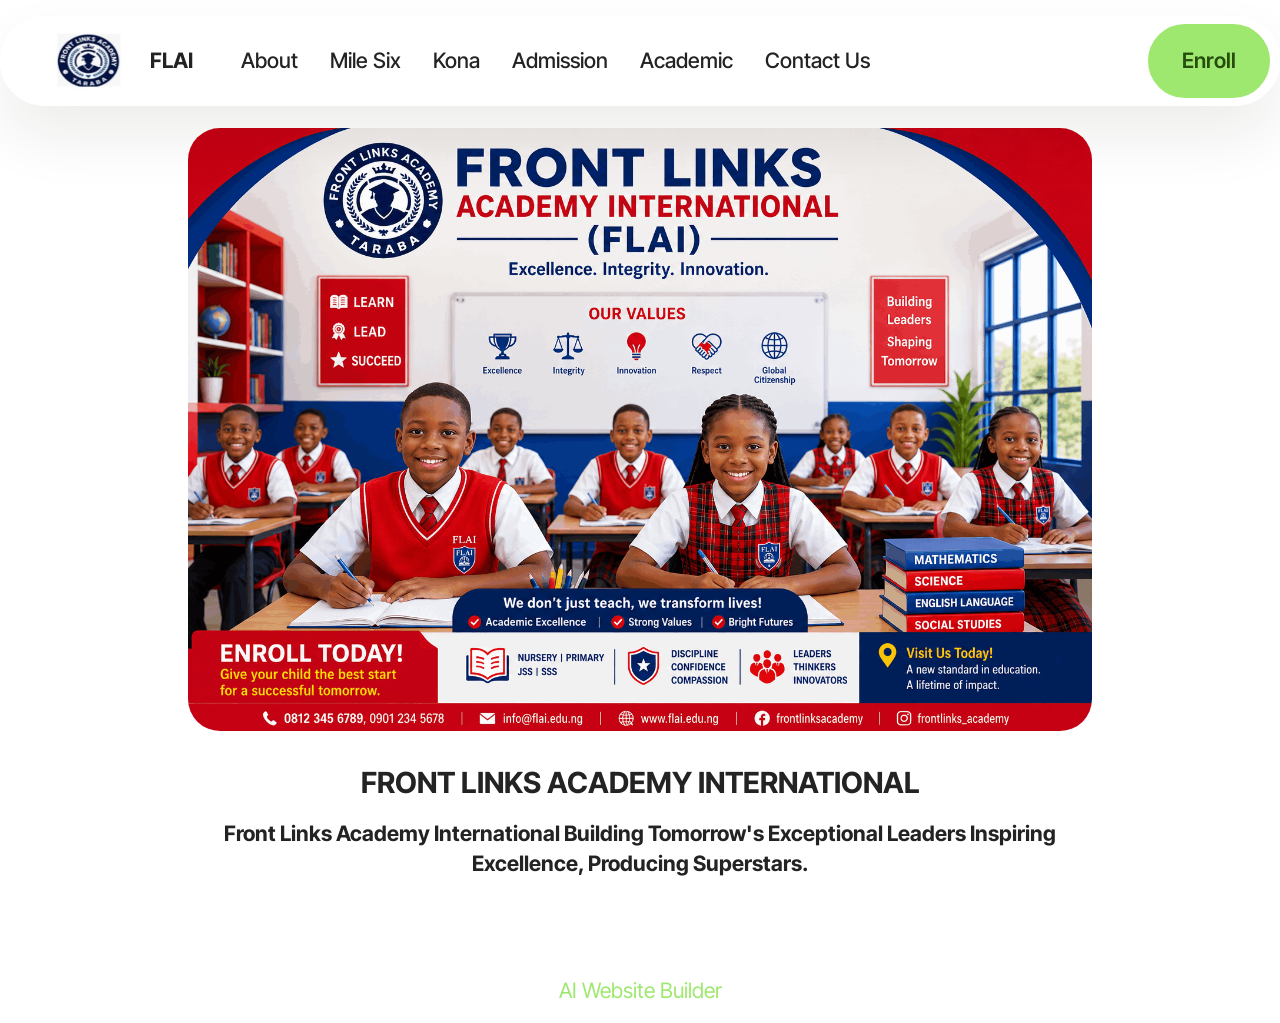
==== commit 8a530582: "I have made some changes to this website I want you to reflect the changes that I made in the websit" ====
--- a/index.html
+++ b/index.html
@@ -17,7 +17,7 @@
   <link rel="stylesheet" href="assets/theme/css/style.css">
   <link rel="preload" href="https://fonts.googleapis.com/css?family=Inter+Tight:100,200,300,400,500,600,700,800,900,100i,200i,300i,400i,500i,600i,700i,800i,900i&display=swap" as="style" onload="this.onload=null;this.rel='stylesheet'">
   <noscript><link rel="stylesheet" href="https://fonts.googleapis.com/css?family=Inter+Tight:100,200,300,400,500,600,700,800,900,100i,200i,300i,400i,500i,600i,700i,800i,900i&display=swap"></noscript>
-  <link rel="preload" as="style" href="assets/mobirise/css/mbr-additional.css?v=GZooY4"><link rel="stylesheet" href="assets/mobirise/css/mbr-additional.css?v=GZooY4" type="text/css">
+  <link rel="preload" as="style" href="assets/mobirise/css/mbr-additional.css?v=ofZCjT"><link rel="stylesheet" href="assets/mobirise/css/mbr-additional.css?v=ofZCjT" type="text/css">
 
   
   
@@ -80,7 +80,7 @@
       </div>
     </div>
   </div>
-</section><section class="display-7" style="padding: 0;align-items: center;justify-content: center;flex-wrap: wrap;    align-content: center;display: flex;position: relative;height: 4rem;"><a href="https://mobiri.se/4674912" style="flex: 1 1;height: 4rem;position: absolute;width: 100%;z-index: 1;"><img alt="" style="height: 4rem;" src="[data-uri]"></a><p style="margin: 0;text-align: center;" class="display-7">&#8204;</p><a style="z-index:1" href="https://mobirise.com/builder/ai-website-generator.html">AI Website Generator</a></section><script src="assets/bootstrap/js/bootstrap.bundle.min.js"></script>  <script src="assets/smoothscroll/smooth-scroll.js"></script>  <script src="assets/ytplayer/index.js"></script>  <script src="assets/dropdown/js/navbar-dropdown.js"></script>  <script src="assets/theme/js/script.js"></script>  
+</section><section class="display-7" style="padding: 0;align-items: center;justify-content: center;flex-wrap: wrap;    align-content: center;display: flex;position: relative;height: 4rem;"><a href="https://mobiri.se/4674912" style="flex: 1 1;height: 4rem;position: absolute;width: 100%;z-index: 1;"><img alt="" style="height: 4rem;" src="[data-uri]"></a><p style="margin: 0;text-align: center;" class="display-7">&#8204;</p><a style="z-index:1" href="https://mobirise.com/builder/ai-website-builder.html">AI Website Builder</a></section><script src="assets/bootstrap/js/bootstrap.bundle.min.js"></script>  <script src="assets/smoothscroll/smooth-scroll.js"></script>  <script src="assets/ytplayer/index.js"></script>  <script src="assets/dropdown/js/navbar-dropdown.js"></script>  <script src="assets/theme/js/script.js"></script>  
   
   
 </body>
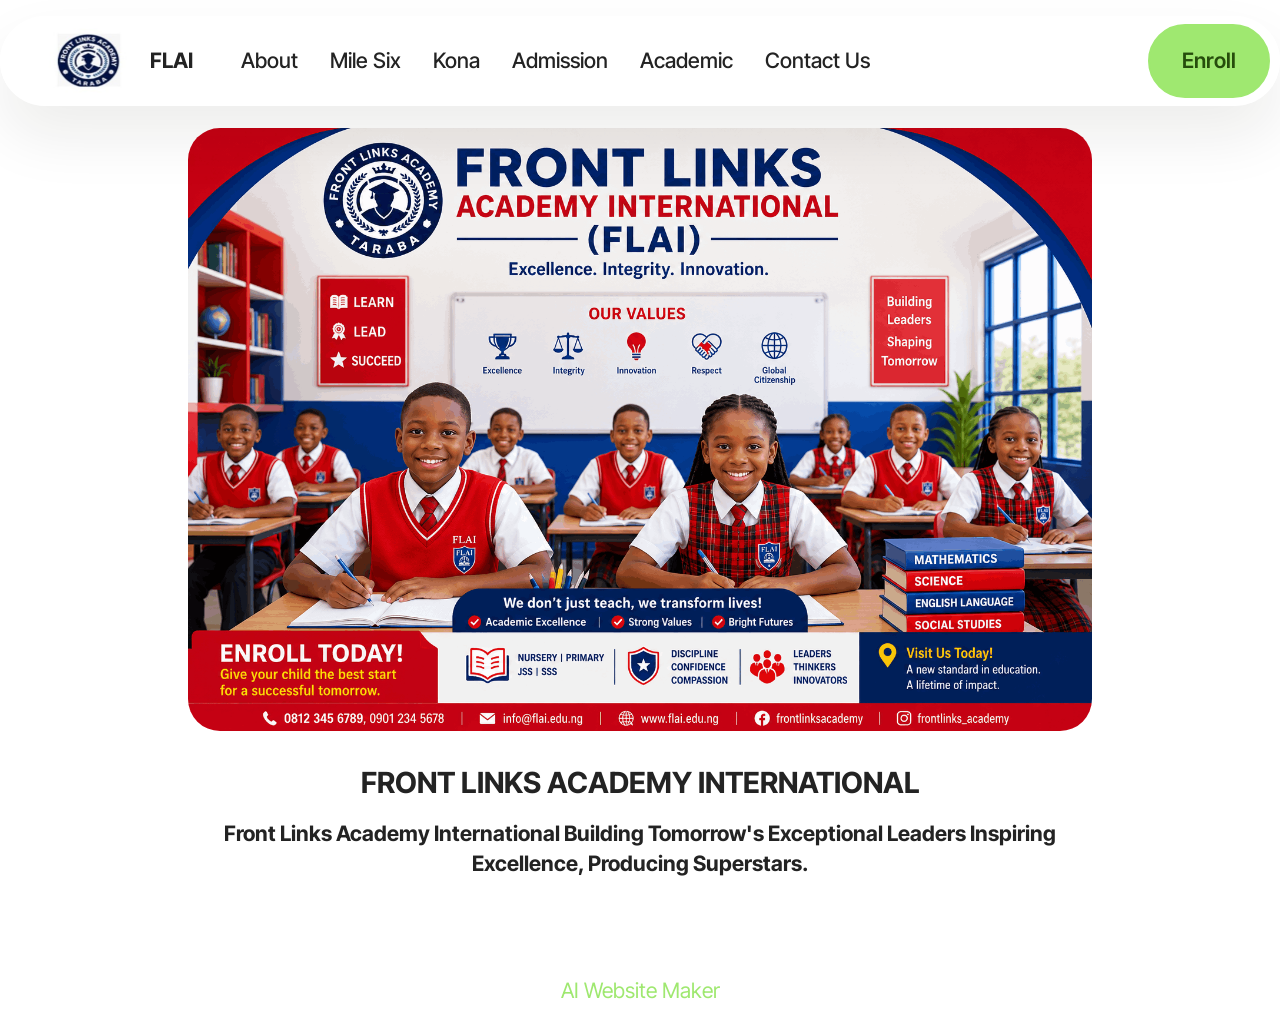
==== commit 6d0676e4: "I have made changes to  this email I want you to reflect the changes and make the changes take place" ====
--- a/index.html
+++ b/index.html
@@ -17,7 +17,7 @@
   <link rel="stylesheet" href="assets/theme/css/style.css">
   <link rel="preload" href="https://fonts.googleapis.com/css?family=Inter+Tight:100,200,300,400,500,600,700,800,900,100i,200i,300i,400i,500i,600i,700i,800i,900i&display=swap" as="style" onload="this.onload=null;this.rel='stylesheet'">
   <noscript><link rel="stylesheet" href="https://fonts.googleapis.com/css?family=Inter+Tight:100,200,300,400,500,600,700,800,900,100i,200i,300i,400i,500i,600i,700i,800i,900i&display=swap"></noscript>
-  <link rel="preload" as="style" href="assets/mobirise/css/mbr-additional.css?v=ofZCjT"><link rel="stylesheet" href="assets/mobirise/css/mbr-additional.css?v=ofZCjT" type="text/css">
+  <link rel="preload" as="style" href="assets/mobirise/css/mbr-additional.css?v=uT6Y1D"><link rel="stylesheet" href="assets/mobirise/css/mbr-additional.css?v=uT6Y1D" type="text/css">
 
   
   
@@ -80,7 +80,7 @@
       </div>
     </div>
   </div>
-</section><section class="display-7" style="padding: 0;align-items: center;justify-content: center;flex-wrap: wrap;    align-content: center;display: flex;position: relative;height: 4rem;"><a href="https://mobiri.se/4674912" style="flex: 1 1;height: 4rem;position: absolute;width: 100%;z-index: 1;"><img alt="" style="height: 4rem;" src="[data-uri]"></a><p style="margin: 0;text-align: center;" class="display-7">&#8204;</p><a style="z-index:1" href="https://mobirise.com/builder/ai-website-builder.html">AI Website Builder</a></section><script src="assets/bootstrap/js/bootstrap.bundle.min.js"></script>  <script src="assets/smoothscroll/smooth-scroll.js"></script>  <script src="assets/ytplayer/index.js"></script>  <script src="assets/dropdown/js/navbar-dropdown.js"></script>  <script src="assets/theme/js/script.js"></script>  
+</section><section class="display-7" style="padding: 0;align-items: center;justify-content: center;flex-wrap: wrap;    align-content: center;display: flex;position: relative;height: 4rem;"><a href="https://mobiri.se/4674912" style="flex: 1 1;height: 4rem;position: absolute;width: 100%;z-index: 1;"><img alt="" style="height: 4rem;" src="[data-uri]"></a><p style="margin: 0;text-align: center;" class="display-7">&#8204;</p><a style="z-index:1" href="https://mobirise.com/builder/ai-website-maker.html">AI Website Maker</a></section><script src="assets/bootstrap/js/bootstrap.bundle.min.js"></script>  <script src="assets/smoothscroll/smooth-scroll.js"></script>  <script src="assets/ytplayer/index.js"></script>  <script src="assets/dropdown/js/navbar-dropdown.js"></script>  <script src="assets/theme/js/script.js"></script>  
   
   
 </body>
